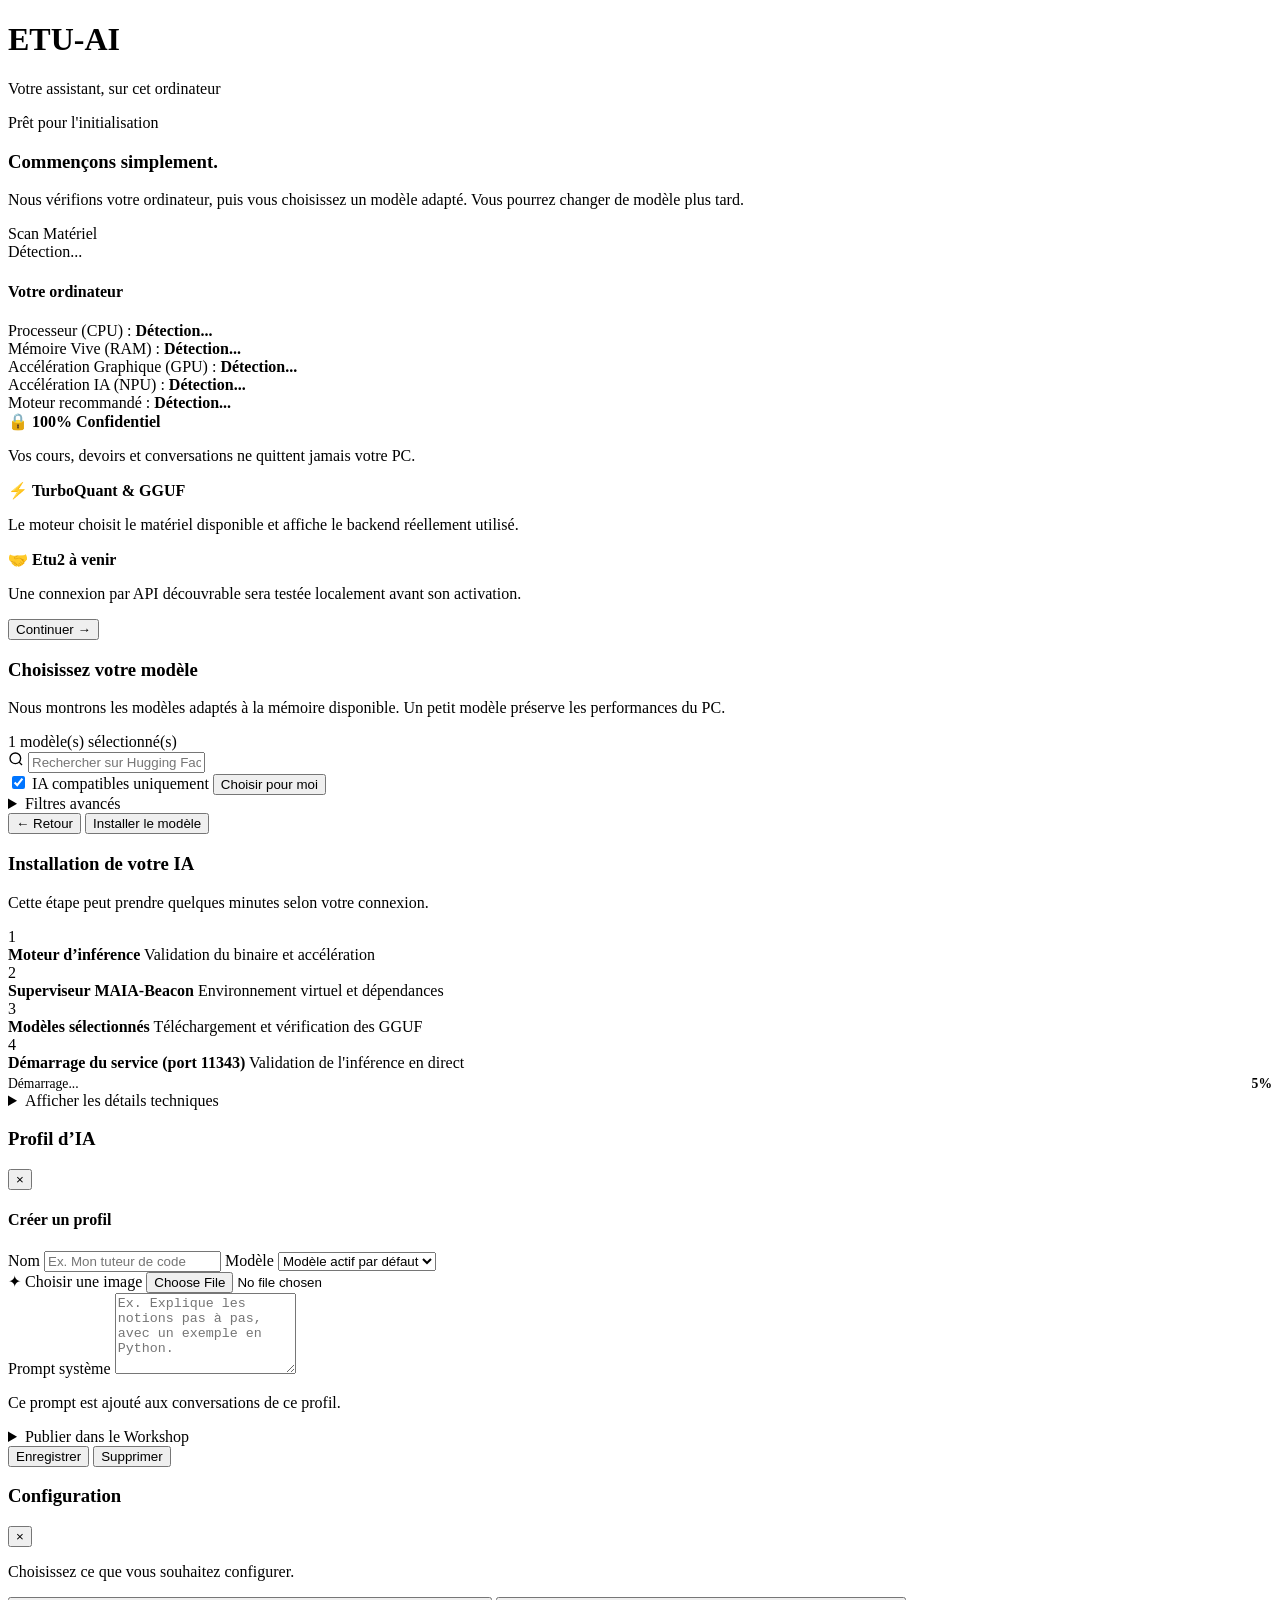
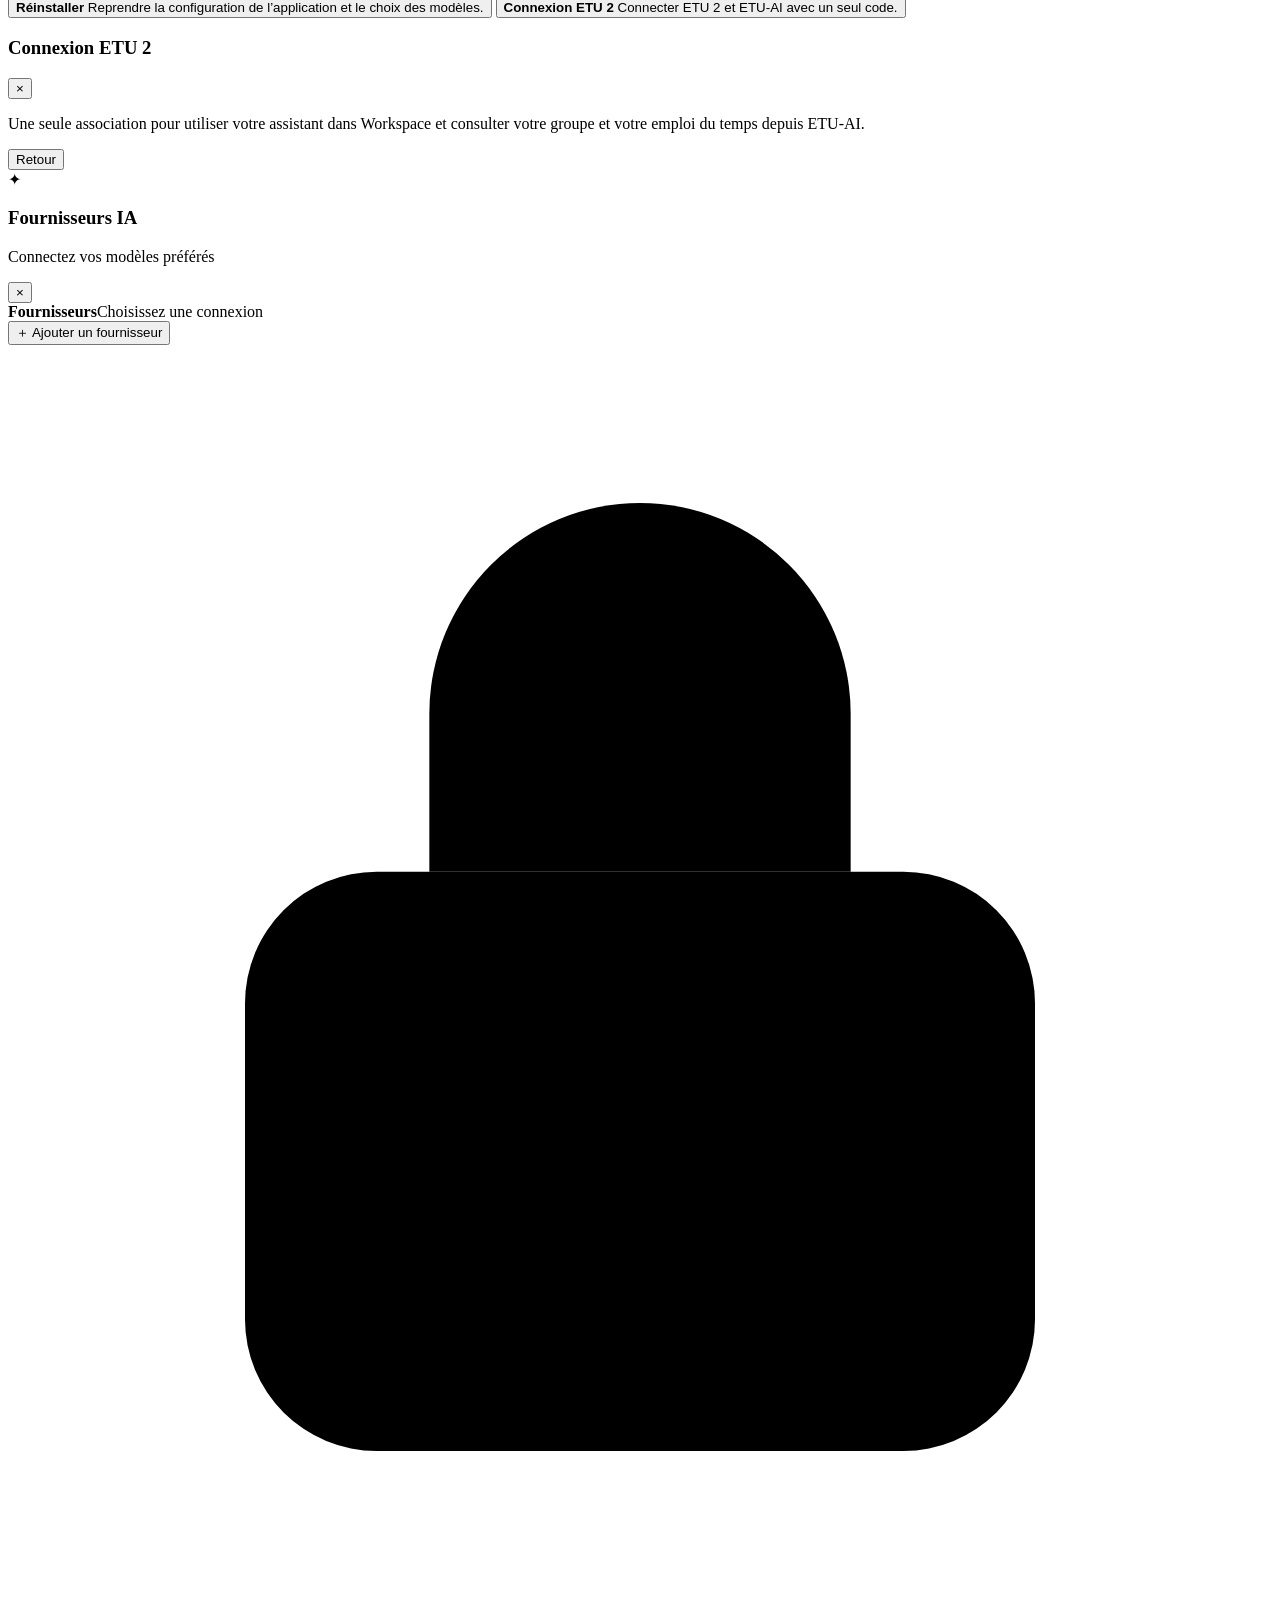
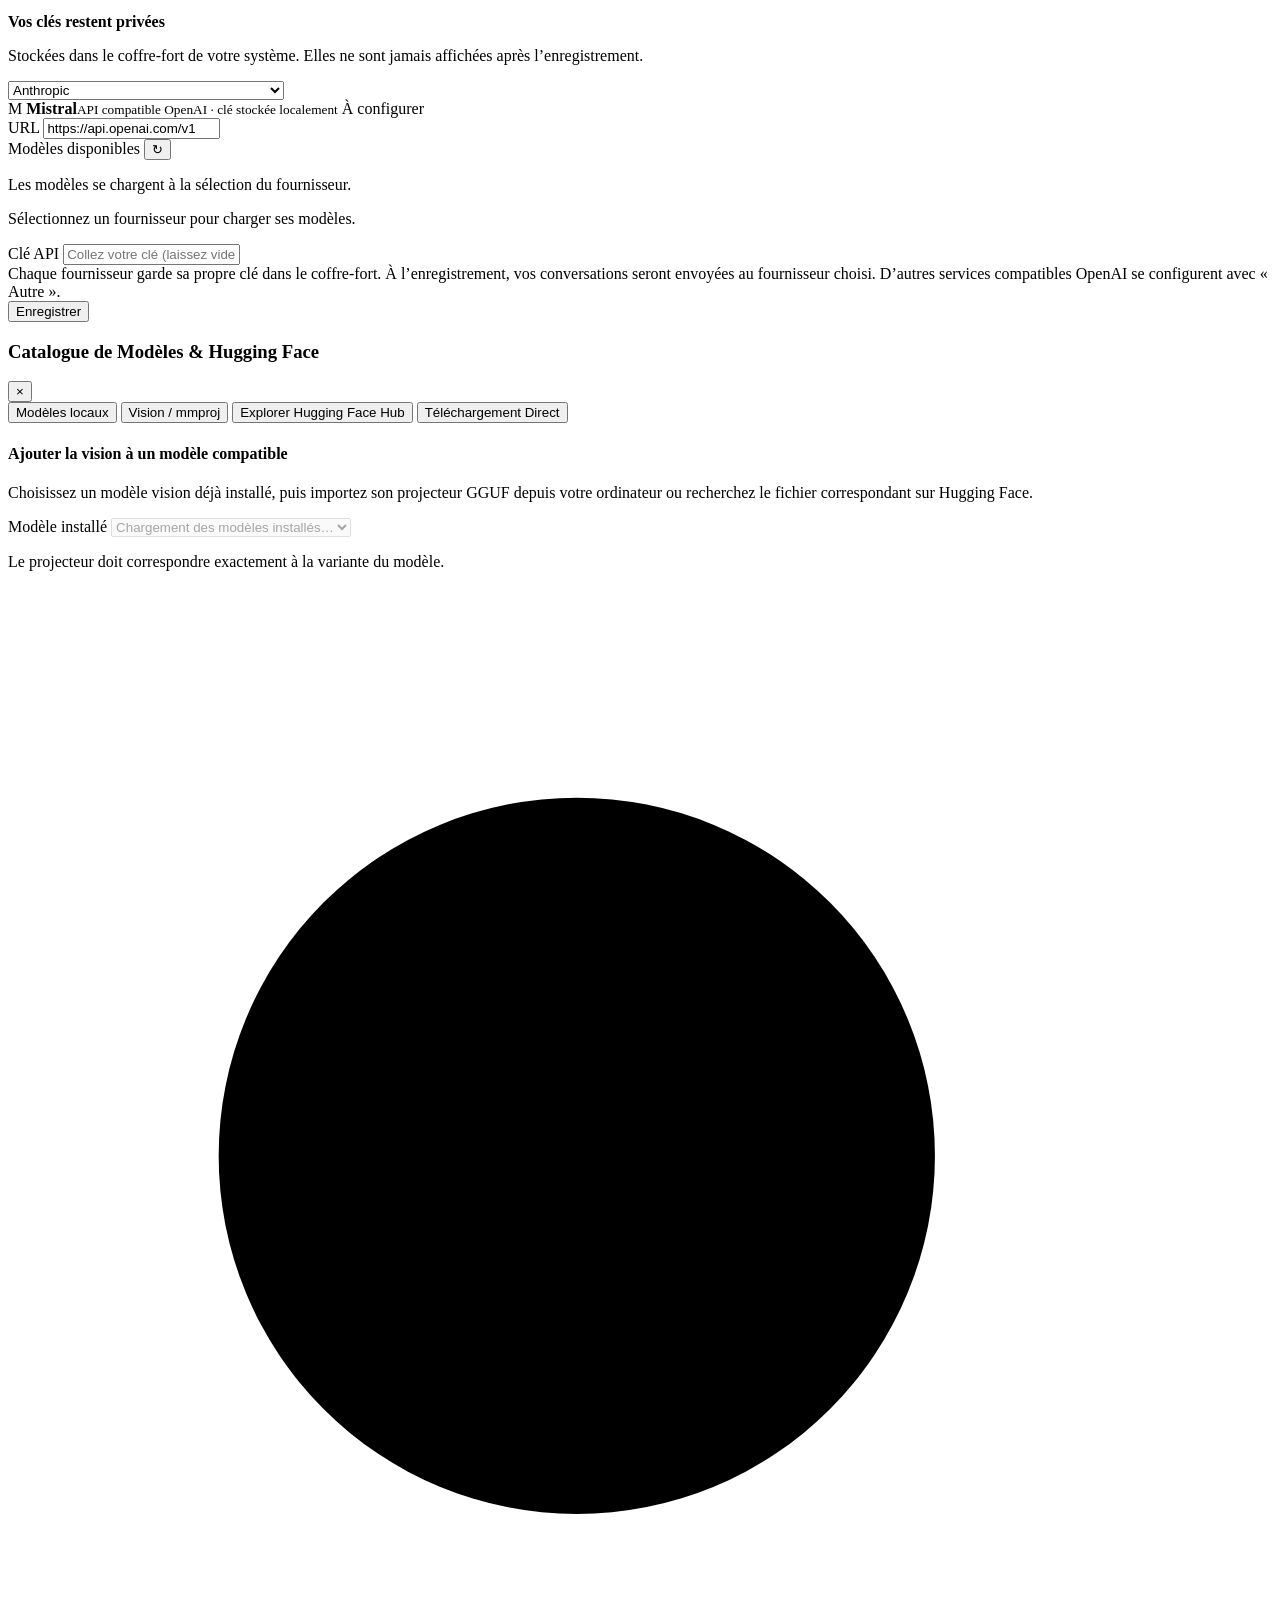
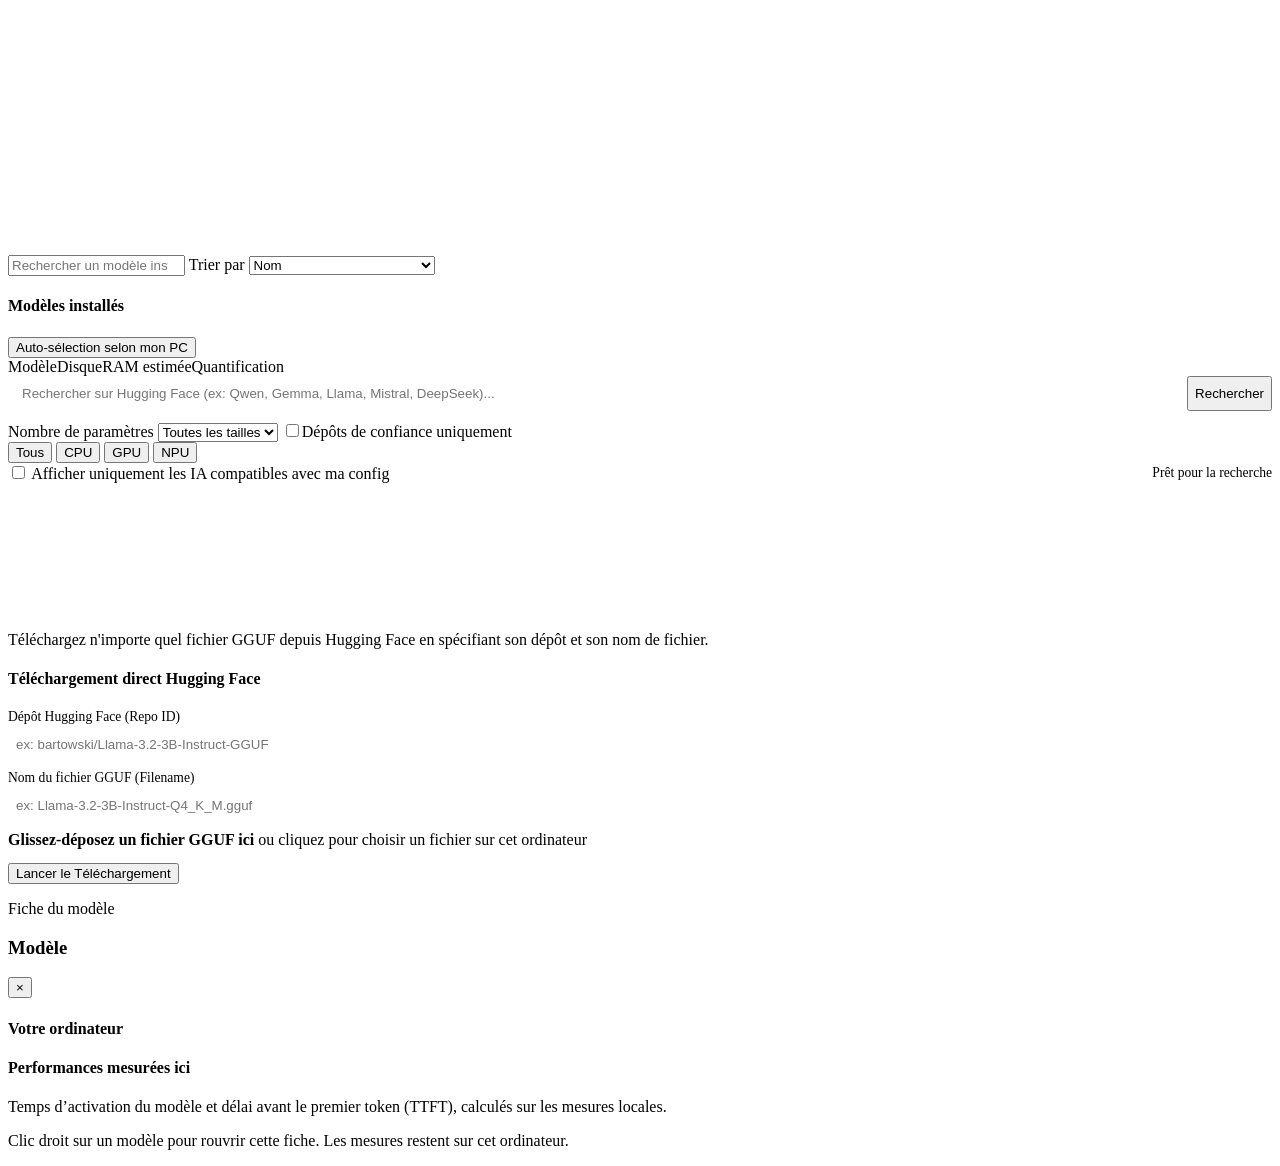
==== ui/index.html @ 9f0ccb8b "Expand inference, Workshop, and app UX Add Intel OpenVINO NPU support and defer model loading until " ====
<!DOCTYPE html>
<html lang="fr" data-theme="light">
<head>
  <meta charset="UTF-8">
  <meta name="viewport" content="width=device-width, initial-scale=1.0">
  <title>ETU-AI | Assistant Étudiant Autonome</title>
  <link rel="stylesheet" href="/static/style.css?v=hf-search-recovery-4">
  <link rel="stylesheet" href="/static/styles/settings.css?v=model-runtime-icons-3">
  <link rel="stylesheet" href="/static/styles/components.css?v=server-icons-3">
  <link rel="stylesheet" href="/static/styles/workshop.css?v=workshop-3">
  <link rel="icon" href="/static/logo_etu_ai.svg" type="image/svg+xml">
  <style>
    /* Le même fond continue derrière les messages et la zone de saisie. */
    #chat-main {
      background-color: var(--bg-primary);
      background-image: radial-gradient(color-mix(in srgb, var(--accent-color) 10%, transparent) 1px, transparent 1px);
      background-size: 34px 34px;
    }
    #chat-messages,
    #chat-input-container {
      background: transparent;
    }
    #chat-messages {
      padding-bottom: calc(var(--chat-composer-height, 110px) + 48px);
      -webkit-mask-image: linear-gradient(to bottom, #000 0, #000 calc(100% - var(--chat-composer-height, 110px) - 60px), transparent calc(100% - var(--chat-composer-height, 110px) - 4px));
      mask-image: linear-gradient(to bottom, #000 0, #000 calc(100% - var(--chat-composer-height, 110px) - 60px), transparent calc(100% - var(--chat-composer-height, 110px) - 4px));
    }
    #chat-messages .message.assistant {
      display: grid !important;
      grid-template-columns: 32px minmax(0, 1fr);
      column-gap: 12px;
      align-items: start;
    }
    #chat-messages .message.assistant > .avatar.ai-avatar {
      display: grid !important;
      grid-column: 1;
      width: 32px;
      height: 32px;
      place-items: center;
      overflow: hidden;
      border-radius: 50%;
      background: color-mix(in srgb, var(--accent-color) 16%, var(--bg-secondary));
      color: var(--accent-color);
    }
    .message.assistant > .avatar.ai-avatar img { width: 100%; height: 100%; object-fit: cover; }
    .message.assistant > .message-bubble { grid-column: 2; min-width: 0; }
    #chat-input-container {
      position: absolute;
      inset-inline: 0;
      bottom: 0;
      z-index: 30;
    }
    #btn-attach { order: 0; }
    #chat-input { order: 1; }
    #chat-form .model-selector-toolbar { order: 2; flex: none; align-self: center; }
    #btn-send, #btn-stop { order: 3; }
    #chat-form .model-selector-btn {
      display: grid;
      place-items: center;
      width: 36px;
      height: 36px;
      padding: 0;
      border: 0;
      border-radius: 50%;
      background: transparent;
      color: var(--text-muted);
    }
    #chat-form .model-selector-btn:hover,
    #chat-form .model-selector-btn.open { background: color-mix(in srgb, var(--text-muted) 13%, transparent); color: var(--text-main); }
    #chat-form #model-badge-icon { display: grid; place-items: center; line-height: 0; }
    #chat-form .model-selector-info,
    #chat-form .model-status-indicator { display: none; }
    #chat-form .model-selector-toolbar .model-dropdown-menu { right: 0; left: auto; }
    #model-dropdown-menu { gap: 0; }
    #model-dropdown-menu .model-dropdown-search {
      min-height: 40px;
      margin: 0 0 4px;
      padding: 0 9px;
      border: 0;
      border-radius: 8px;
      background: transparent;
      box-shadow: none;
    }
    #model-dropdown-menu .model-dropdown-search:focus-within {
      border: 0;
      background: color-mix(in srgb, var(--bg-tertiary) 68%, transparent);
      box-shadow: none;
    }
  </style>
</head>
<body>

  <!-- ======================================================================= -->
  <!-- WIZARD D'INSTALLATION ET DE CONFIGURATION INITIALE                     -->
  <!-- ======================================================================= -->
  <!-- ======================================================================= -->
  <!-- WIZARD D'INSTALLATION ET DE CONFIGURATION INITIALE                     -->
  <!-- ======================================================================= -->
  <div id="wizard-container" class="wizard-screen active">
    <div class="wizard-card">
      <div class="wizard-header">
        <div class="brand">
          <div class="thinking-orb-mini" id="wizard-header-orb" title="ETU-AI">
            <div class="orb-glow"></div>
            <div class="orb-ring ring-1"></div>
            <div class="orb-ring ring-2"></div>
            <div class="orb-core"></div>
          </div>
          <div class="brand-text">
            <h1>ETU-AI</h1>
            <p class="wizard-subtitle">Votre assistant, sur cet ordinateur</p>
          </div>
        </div>
        <div class="wizard-orb-mood-indicator" id="wizard-orb-mood">
          <span class="mood-dot"></span>
          <span class="mood-text" id="wizard-mood-text">Prêt pour l'initialisation</span>
        </div>
      </div>

      <!-- Étape 1 : Présentation & Matériel -->
      <div id="wizard-step-1" class="wizard-step active">
        <div class="wizard-content">
          <div class="step-hero">
            <div class="step-hero-text">
              <h3>Commençons simplement.</h3>
              <p class="etu-text">
                Nous vérifions votre ordinateur, puis vous choisissez un modèle adapté. Vous pourrez changer de modèle plus tard.
              </p>
            </div>
            <!-- Orbe Scanner Diagnostic -->
            <div class="diag-orb-preview" id="diag-orb-preview">
              <div class="scanner-rings"></div>
              <div class="diag-core-orb"></div>
              <div class="diag-radar-sweep"></div>
              <span class="diag-status-label" id="diag-scanner-label">Scan Matériel</span>
            </div>
          </div>

          <div class="etu-card hw-card hw-card-interactive">
            <div class="etu-card-header">
              <span class="etu-badge etu-badge-info" id="hw-backend-badge">Détection...</span>
              <h4>Votre ordinateur</h4>
            </div>
            <div class="etu-card-body">
              <div class="hw-grid">
                <div class="hw-item" data-tech="cpu">
                  <span class="hw-label">Processeur (CPU) :</span>
                  <strong id="hw-cpu">Détection...</strong>
                </div>
                <div class="hw-item" data-tech="ram">
                  <span class="hw-label">Mémoire Vive (RAM) :</span>
                  <strong id="hw-ram">Détection...</strong>
                </div>
                <div class="hw-item" data-tech="gpu">
                  <span class="hw-label">Accélération Graphique (GPU) :</span>
                  <strong id="hw-gpu">Détection...</strong>
                </div>
                <div class="hw-item" id="hw-npu-box" data-tech="npu">
                  <span class="hw-label">Accélération IA (NPU) :</span>
                  <strong id="hw-npu">Détection...</strong>
                </div>
                <div class="hw-item" data-tech="backend">
                  <span class="hw-label">Moteur recommandé :</span>
                  <strong id="hw-rec-backend">Détection...</strong>
                </div>
              </div>
            </div>
          </div>

          <div class="wizard-features">
            <div class="feat-box" data-mood="emerald">
              <span class="feat-icon">🔒</span>
              <strong>100% Confidentiel</strong>
              <p>Vos cours, devoirs et conversations ne quittent jamais votre PC.</p>
            </div>
            <div class="feat-box" data-mood="cyan">
              <span class="feat-icon">⚡</span>
              <strong>TurboQuant & GGUF</strong>
              <p>Le moteur choisit le matériel disponible et affiche le backend réellement utilisé.</p>
            </div>
            <div class="feat-box" data-mood="purple">
              <span class="feat-icon">🤝</span>
              <strong>Etu2 à venir</strong>
              <p>Une connexion par API découvrable sera testée localement avant son activation.</p>
            </div>
          </div>
        </div>

        <div class="wizard-actions">
          <div></div>
          <button id="btn-wizard-to-step2" class="etu-btn etu-btn-primary btn-large btn-glow-interactive">
            Continuer &rarr;
          </button>
        </div>
      </div>

      <!-- Étape 2 : Sélection des modèles -->
      <div id="wizard-step-2" class="wizard-step">
        <div class="wizard-content">
          <div class="step-heading-row">
            <div>
              <h3>Choisissez votre modèle</h3>
              <p class="etu-text">Nous montrons les modèles adaptés à la mémoire disponible. Un petit modèle préserve les performances du PC.</p>
            </div>
            <div class="model-selection-counter" id="model-selection-counter">
              <span class="count-badge" id="selected-models-count">1</span> modèle(s) sélectionné(s)
            </div>
          </div>

          <!-- Barre d'outils Hugging Face & Auto-Sélection -->
          <div class="wizard-hf-toolbar">
            <div class="wizard-hf-search-box">
              <svg width="16" height="16" viewBox="0 0 24 24" fill="none" stroke="currentColor" stroke-width="2"><circle cx="11" cy="11" r="8"></circle><line x1="21" y1="21" x2="16.65" y2="16.65"></line></svg>
              <input type="text" id="wizard-hf-search-input" placeholder="Rechercher sur Hugging Face (ex: Qwen, Gemma, Llama, Mistral, Code, DeepSeek)...">
            </div>
            <div class="wizard-hf-actions">
              <label class="hf-compat-toggle" title="Masquer les modèles qui dépassent la mémoire du PC">
                <input type="checkbox" id="wizard-filter-compatible" checked>
                <span>IA compatibles uniquement</span>
              </label>
              <button type="button" id="btn-wizard-autoselect" class="etu-btn etu-btn-secondary" title="Sélectionne un modèle adapté à votre PC">
                Choisir pour moi
              </button>
            </div>
          </div>

          <!-- Filtres de Catégories d'IA -->
          <details class="wizard-advanced"><summary>Filtres avancés</summary>
          <div class="wizard-category-tabs" id="wizard-category-tabs">
            <button type="button" class="category-pill active" data-cat="all">Toutes les IA (<span id="cat-count-all">0</span>)</button>
            <button type="button" class="category-pill" data-cat="npu">⚡ Modèles légers (<span id="cat-count-npu">0</span>)</button>
            <button type="button" class="category-pill" data-cat="code">💻 Code & Dev (<span id="cat-count-code">0</span>)</button>
            <button type="button" class="category-pill" data-cat="reasoning">🧠 Raisonnement (<span id="cat-count-reasoning">0</span>)</button>
            <button type="button" class="category-pill" data-cat="7b">🚀 7B-8B (<span id="cat-count-7b">0</span>)</button>
            <button type="button" class="category-pill" data-cat="installed">✓ Déjà Installés (<span id="cat-count-installed">0</span>)</button>
          </div>
          </details>

          <div id="wizard-npu-banner" class="npu-banner" style="display: none;">
            <span class="npu-banner-icon">⚡</span>
            <div class="npu-banner-body">
              <strong id="npu-banner-title">Puce NPU Détectée</strong>
              <p id="npu-banner-text">Un NPU a été détecté. Son utilisation dépendra du backend réellement disponible dans Beacon.</p>
              <label id="wizard-npu-choice" class="wizard-npu-choice" hidden>
                <input id="wizard-use-npu" type="checkbox">
                <span>Essayer le moteur OpenVINO sur le NPU Intel (expérimental, modèles texte GGUF)</span>
              </label>
            </div>
          </div>

          <div id="wizard-model-selection-list" class="model-selection-grid">
            <!-- Rempli dynamiquement par app.js -->
          </div>
        </div>

        <div class="wizard-actions">
          <button id="btn-wizard-back-step1" class="etu-btn etu-btn-secondary">
            &larr; Retour
          </button>
          <button id="btn-wizard-start-install" class="etu-btn etu-btn-primary btn-large btn-glow-interactive">
            Installer le modèle
          </button>
        </div>
      </div>

      <!-- Étape 3 : Progression de l'installation avec Master Thinking Orb -->
      <div id="wizard-step-3" class="wizard-step">
        <div class="wizard-content">
          <!-- MASTER THINKING ORB VISUALIZER -->
          <div class="master-orb-container">
            <div class="thinking-orb-master" id="wizard-master-orb">
              <div class="orb-halo-outer"></div>
              <div class="orb-plasma"></div>
              <div class="orb-core"></div>
              <div class="orb-orbit ring-alpha"></div>
              <div class="orb-orbit ring-beta"></div>
              <div class="orb-orbit ring-gamma"></div>
              <div class="orb-ripples" id="orb-ripples-container">
                <span class="ripple r-1"></span>
                <span class="ripple r-2"></span>
                <span class="ripple r-3"></span>
              </div>
              <div class="orb-sparkles" id="orb-sparkles"></div>
            </div>
            <div class="master-orb-caption">
              <h3 id="install-title">Installation de votre IA</h3>
              <p class="etu-text" id="install-subtitle">
                Cette étape peut prendre quelques minutes selon votre connexion.
              </p>
            </div>
          </div>

          <!-- Stepper visuel réactif -->
          <div class="stepper-container" id="wizard-stepper">
            <div class="step-item" id="step-item-0">
              <div class="step-circle"><span class="step-icon">1</span></div>
              <div class="step-text">
                <strong>Moteur d’inférence</strong>
                <span>Validation du binaire et accélération</span>
              </div>
            </div>
            <div class="step-item" id="step-item-1">
              <div class="step-circle"><span class="step-icon">2</span></div>
              <div class="step-text">
                <strong>Superviseur MAIA-Beacon</strong>
                <span>Environnement virtuel et dépendances</span>
              </div>
            </div>
            <div class="step-item" id="step-item-2">
              <div class="step-circle"><span class="step-icon">3</span></div>
              <div class="step-text">
                <strong>Modèles sélectionnés</strong>
                <span>Téléchargement et vérification des GGUF</span>
              </div>
            </div>
            <div class="step-item" id="step-item-3">
              <div class="step-circle"><span class="step-icon">4</span></div>
              <div class="step-text">
                <strong>Démarrage du service (port 11343)</strong>
                <span>Validation de l'inférence en direct</span>
              </div>
            </div>
          </div>

          <!-- Jauge de progression générale néon -->
          <div class="progress-bar-container neon-progress">
            <div id="wizard-progress-bar" class="progress-bar-fill" style="width: 5%;">
              <div class="progress-bar-glow"></div>
            </div>
          </div>
          <div style="display: flex; justify-content: space-between; font-size: 0.85rem; color: var(--text-muted); margin-top: 4px;">
            <span id="wizard-progress-status">Démarrage...</span>
            <strong id="wizard-progress-percent" style="color: var(--accent-hover);">5%</strong>
          </div>

          <details class="terminal-log-container">
            <summary class="terminal-header">Afficher les détails techniques</summary>
            <div class="terminal-body" id="wizard-logs-box">
              <div class="terminal-line">[i] Initialisation du Setup Wizard ETU-AI...</div>
            </div>
          </details>
        </div>

        <div class="wizard-actions">
          <div></div>
          <button id="btn-wizard-finish" class="etu-btn etu-btn-primary btn-large btn-glow-interactive pulse-finish" style="display: none;">
            Accéder à l'interface de discussion &rarr;
          </button>
        </div>
      </div>
    </div>
  </div>


  <!-- ======================================================================= -->
  <!-- APPLICATION PRINCIPALE : CHAT ET INTERACTION                           -->
  <!-- ======================================================================= -->
  <div id="app-container" style="display: none;">
    <div id="sidebar-backdrop" class="sidebar-backdrop" aria-hidden="true"></div>
    <!-- Sidebar -->
    <aside id="sidebar" aria-label="Navigation et historique">
      <div class="brand">
        <button id="btn-collapse-sidebar" class="brand-toggle" type="button" aria-label="Rétracter la barre latérale" aria-controls="sidebar" aria-expanded="true" title="Rétracter la barre latérale">
          <img class="brand-logo" src="/static/logo_etu_ai.svg" alt="" width="34" height="34">
          <h1>ETU-AI</h1>
        </button>
        <button id="btn-close-sidebar" class="sidebar-close" type="button" aria-label="Fermer le menu" title="Fermer le menu">&times;</button>
      </div>

      <button id="btn-new-chat" class="btn-new-chat" aria-label="Nouvelle discussion" title="Nouvelle discussion">
        <svg width="16" height="16" viewBox="0 0 24 24" fill="none" stroke="currentColor" stroke-width="2"><line x1="12" y1="5" x2="12" y2="19"></line><line x1="5" y1="12" x2="19" y2="12"></line></svg>
        <span>Nouvelle discussion</span>
      </button>

      <div class="profile-switcher">
        <span class="profile-eyebrow">Votre assistant</span>
        <div class="profile-picker" id="profile-picker">
          <button id="profile-select" class="profile-picker-trigger" type="button" aria-label="Choisir un profil d'assistant" aria-haspopup="listbox" aria-expanded="false" aria-controls="profile-options">
            <span id="profile-select-avatar" class="profile-picker-avatar" aria-hidden="true">✦</span>
            <span id="profile-select-name" class="profile-picker-name">ETU-AI</span>
            <svg class="profile-picker-chevron" viewBox="0 0 24 24" fill="none" stroke="currentColor" stroke-width="1.8" stroke-linecap="round" stroke-linejoin="round" aria-hidden="true" focusable="false"><path d="m6 9 6 6 6-6"></path></svg>
          </button>
          <div id="profile-options" class="profile-picker-menu" role="listbox" aria-label="Profils disponibles" hidden></div>
        </div>
      </div>

      <div class="history-heading"><span>Discussions</span><span id="history-count" aria-live="polite"></span></div>
      <label class="history-search">
        <svg width="16" height="16" viewBox="0 0 24 24" fill="none" stroke="currentColor" stroke-width="1.8" aria-hidden="true"><circle cx="11" cy="11" r="7"></circle><path d="m20 20-4-4"></path></svg>
        <input id="history-search" type="search" placeholder="Rechercher" aria-label="Rechercher une discussion" autocomplete="off">
      </label>
      <div class="conv-list" id="conv-list" aria-label="Historique des discussions">
        <!-- Rempli dynamiquement -->
      </div>

      <div class="sidebar-footer">
        <button id="btn-open-downloads" class="nav-btn" aria-label="Téléchargements" title="Téléchargements">
          <span class="nav-icon" data-svg-icon="download" aria-hidden="true"></span><span>Téléchargements</span><span id="download-nav-count" class="notification-count" aria-hidden="true" hidden></span>
        </button>
        <button id="btn-open-notifications" class="nav-btn" aria-label="Notifications" title="Notifications" aria-expanded="false">
          <span class="nav-icon" data-svg-icon="bell"></span><span>Notifications</span><span id="notification-count" class="notification-count" hidden>0</span>
        </button>
        <button id="btn-open-settings" class="nav-btn" aria-label="Paramètres" title="Paramètres">
          <svg width="16" height="16" viewBox="0 0 24 24" fill="none" stroke="currentColor" stroke-width="2"><circle cx="12" cy="12" r="3"></circle><path d="M19.4 15a1.65 1.65 0 0 0 .33 1.82l.06.06a2 2 0 0 1 0 2.83 2 2 0 0 1-2.83 0l-.06-.06a1.65 1.65 0 0 0-1.82-.33 1.65 1.65 0 0 0-1 1.51V21a2 2 0 0 1-2 2 2 2 0 0 1-2-2v-.09A1.65 1.65 0 0 0 9 19.4a1.65 1.65 0 0 0-1.82.33l-.06.06a2 2 0 0 1-2.83 0 2 2 0 0 1 0-2.83l.06-.06a1.65 1.65 0 0 0 .33-1.82 1.65 1.65 0 0 0-1.51-1H3a2 2 0 0 1-2-2 2 2 0 0 1 2-2h.09A1.65 1.65 0 0 0 4.6 9a1.65 1.65 0 0 0-.33-1.82l-.06-.06a2 2 0 0 1 0-2.83 2 2 0 0 1 2.83 0l.06.06a1.65 1.65 0 0 0 1.82.33H9a1.65 1.65 0 0 0 1-1.51V3a2 2 0 0 1 2-2 2 2 0 0 1 2 2v.09a1.65 1.65 0 0 0 1 1.51 1.65 1.65 0 0 0 1.82-.33l.06-.06a2 2 0 0 1 2.83 0 2 2 0 0 1 0 2.83l-.06.06a1.65 1.65 0 0 0-.33 1.82V9a1.65 1.65 0 0 0 1.51 1H21a2 2 0 0 1 2 2 2 2 0 0 1-2 2h-.09a1.65 1.65 0 0 0-1.51 1z"></path></svg>
          <span>Paramètres</span>
        </button>
      </div>
    </aside>

    <!-- Main Chat Area -->
    <main id="chat-main">
      <div class="chat-quick-actions">
        <button id="btn-open-sidebar" class="sidebar-toggle" type="button" aria-label="Ouvrir le menu et l’historique" aria-controls="sidebar" aria-expanded="false" title="Ouvrir le menu">
          <svg width="20" height="20" viewBox="0 0 24 24" fill="none" stroke="currentColor" stroke-width="1.8" aria-hidden="true"><path d="M4 7h16M4 12h16M4 17h16"></path></svg>
        </button>
        <button id="btn-chat-view" class="chat-view-toggle" type="button" hidden>Voir la discussion</button>
        <button id="btn-theme" class="theme-toggle" type="button" aria-label="Changer le thème" title="Changer le thème">☀</button>
      </div>

      <section id="settings-view" aria-label="Paramètres" hidden>
        <aside class="settings-nav" aria-label="Sections des paramètres">
          <button id="btn-settings-close" class="settings-nav-back" type="button" aria-label="Retour au chat" title="Retour au chat">
            <span aria-hidden="true">←</span><span>Retour au chat</span>
          </button>
          <div class="settings-nav-heading"><span>ETU-AI</span><strong>Paramètres</strong></div>
          <nav>
            <button type="button" class="settings-nav-item is-active" data-settings-section="general" aria-current="page">Général</button>
            <button type="button" class="settings-nav-item" data-settings-section="models">Modèles</button>
            <button type="button" class="settings-nav-item" data-settings-section="profiles">Profils d’IA</button>
            <button type="button" id="settings-nav-providers" class="settings-nav-item" data-settings-section="providers">Fournisseurs IA et clés API</button>
            <button type="button" class="settings-nav-item" data-settings-section="data">Mes données</button>
            <button type="button" id="settings-nav-etu" class="settings-nav-item" data-settings-section="etu">ETU</button>
            <button type="button" class="settings-nav-item" data-settings-section="installation">Installation</button>
          </nav>
          <div class="settings-power">
            <button id="btn-settings-power" class="settings-power-button" type="button" aria-label="Options d’ETU-AI" title="Options d’ETU-AI" aria-haspopup="menu" aria-expanded="false" aria-controls="settings-power-menu"><span data-svg-icon="power"></span></button>
            <div id="settings-power-menu" class="settings-power-menu" hidden>
              <button type="button" data-power-action="sleep"><span data-svg-icon="sleep"></span> Mettre en veille</button>
              <button type="button" data-power-action="restart"><span data-svg-icon="restart"></span> Redémarrer</button>
              <button type="button" data-power-action="shutdown"><span data-svg-icon="power"></span> Éteindre</button>
            </div>
            <p id="settings-power-status" role="status" aria-live="polite"></p>
          </div>
        </aside>
        <div class="settings-content">
          <div class="settings-content-top">
            <div><span class="settings-eyebrow">ETU-AI</span><h2 id="settings-section-title">Général</h2></div>
            <button id="btn-refresh-library" class="etu-btn etu-btn-secondary settings-library-refresh" type="button" hidden><span data-svg-icon="restart"></span><span>Actualiser la bibliothèque</span></button>
          </div>
          <section class="settings-panel" data-settings-panel="general">
            <div class="settings-card settings-card-copy">
              <h3>Matériel d’inférence</h3>
              <p>Choisissez le processeur utilisé pour les modèles locaux. Le redémarrage de MAIA-Beacon applique le changement ; l’accélération dépend aussi du backend installé.</p>
              <label for="settings-hardware-preference">Préférence matérielle</label>
              <select id="settings-hardware-preference">
                <option value="auto">Préférence de l’ordinateur</option>
                <option value="gpu">GPU</option>
                <option value="npu">NPU</option>
              </select>
              <p id="settings-hardware-status" class="settings-mode-status" role="status" aria-live="polite"></p>
            </div>
            <div class="settings-card">
              <div><h3>Apparence</h3><p>Choisissez le thème de l’interface.</p></div>
              <button id="btn-settings-theme" class="etu-btn etu-btn-secondary" type="button">Changer de thème</button>
            </div>
            <div class="settings-card settings-card-copy">
              <h3>Mode d’exécution</h3>
              <p>Choisissez comment ETU-AI redémarre et partage son moteur sur cet ordinateur.</p>
              <div class="settings-mode-controls" aria-label="Redémarrer ETU-AI">
                <button class="settings-mode-button" type="button" data-restart-mode="normal" aria-label="Redémarrer en mode normal"><span data-svg-icon="restart"></span><strong>Normal</strong><small>Usage personnel</small></button>
                <button class="settings-mode-button" type="button" data-restart-mode="local" aria-label="Redémarrer en mode local"><span data-svg-icon="restart"></span><strong>Local</strong><small>Connexions depuis localhost</small></button>
                <button class="settings-mode-button" type="button" data-restart-mode="server" aria-label="Redémarrer en mode serveur"><span data-svg-icon="restart"></span><strong>Serveur</strong><small>Partage sur le réseau local</small></button>
              </div>
              <p id="settings-launch-mode-status" class="settings-mode-status" role="status" aria-live="polite"></p>
            </div>
          </section>
          <section class="settings-panel" data-settings-panel="models" hidden>
            <div class="settings-panel-intro"><h3>Modèles</h3><p>Choisissez le modèle actif, installez un modèle ou gérez les fichiers téléchargés.</p></div>
            <div id="settings-models-mount"></div>
          </section>
          <section class="settings-panel" data-settings-panel="profiles" hidden>
            <div class="settings-profiles-heading">
              <div class="settings-panel-intro"><h3>Vos assistants</h3><p>Retrouvez vos profils, leur origine et leurs réglages.</p></div>
              <button id="btn-create-profile" class="etu-btn etu-btn-primary" type="button">+ Créer un profil</button>
            </div>
            <div class="profile-manager-tabs" role="tablist" aria-label="Bibliothèque de profils">
              <button type="button" class="profile-manager-tab is-active" id="profile-tab-local" role="tab" aria-selected="true" aria-controls="profile-panel-local" data-profile-tab="local">Mes profils</button>
              <button type="button" class="profile-manager-tab" id="profile-tab-workshop" role="tab" aria-selected="false" aria-controls="profile-panel-workshop" data-profile-tab="workshop">Workshop</button>
            </div>
            <div id="profile-panel-local" class="profile-manager-panel" role="tabpanel" aria-labelledby="profile-tab-local">
              <label class="profile-manager-search"><span class="sr-only">Rechercher dans mes profils</span><input id="profile-search-local" type="search" placeholder="Rechercher un profil, une origine ou un modèle…" autocomplete="off"></label>
              <div id="settings-profile-list" class="settings-profile-list"></div>
              <nav id="settings-profile-pagination" class="profile-manager-pagination" aria-label="Pages des profils" hidden></nav>
              <p id="settings-profile-empty" class="profile-manager-empty" hidden>Aucun profil trouvé.</p>
            </div>
            <div id="profile-panel-workshop" class="profile-manager-panel" role="tabpanel" aria-labelledby="profile-tab-workshop" hidden>
              <label class="profile-manager-search"><span class="sr-only">Rechercher dans le Workshop</span><input id="profile-search-workshop" type="search" placeholder="Rechercher dans le Workshop…" autocomplete="off"></label>
              <div class="profile-manager-empty"><strong>Workshop</strong><p>Découvrez les profils de la communauté dans le Workshop ETU. Le bouton « Télécharger dans ETU-AI » installe le profil et lance le téléchargement de son modèle ici.</p><a href="https://etu-aix.alwaysdata.net/workshop" target="_blank" rel="noopener" class="etu-btn etu-btn-primary">Ouvrir le Workshop</a></div>
            </div>
          </section>
          <section class="settings-panel settings-provider-panel" data-settings-panel="providers" hidden>
            <div class="settings-panel-intro"><h3>Fournisseurs IA et clés API</h3><p>Configurez les fournisseurs et gérez leurs clés enregistrées.</p></div>
            <div id="settings-provider-mount"></div>
          </section>
          <section class="settings-panel" data-settings-panel="data" hidden>
            <div class="settings-panel-intro"><h3>Mes données</h3><p>Choisissez si les informations ETU peuvent être transmises au fournisseur IA sélectionné.</p></div>
            <section class="settings-consent-card" aria-labelledby="settings-etu-consent-title">
              <div class="settings-panel-intro"><h3 id="settings-etu-consent-title">Fournisseurs IA</h3><p>Autorisez les fournisseurs tiers à recevoir les informations ETU nécessaires aux fonctions qu’ils prennent en charge.</p></div>
              <label class="etu-connection-checkbox"><input id="etu-remote-tools-consent" type="checkbox"><span>Accepter le partage de mes informations ETU avec les fournisseurs tiers</span></label>
              <p class="settings-data-note"><sup>*</sup> Si cette option est activée, seuls votre groupe et votre emploi du temps sont transmis au fournisseur IA actif, en lecture seule, pour répondre à vos demandes.</p>
              <div class="etu-connection-details-body"><p id="etu-remote-tools-status" role="status" aria-live="polite"></p></div>
            </section>
            <section class="settings-danger-card" aria-labelledby="settings-history-title">
              <div><h3 id="settings-history-title">Historique des chats</h3><p>Supprimez toutes les discussions et leurs messages enregistrés sur cet ordinateur.</p></div>
              <button id="btn-settings-delete-chats" class="etu-btn etu-btn-danger" type="button">Supprimer tous les chats</button>
            </section>
          </section>
          <section class="settings-panel" data-settings-panel="etu" hidden>
            <div class="settings-panel-intro"><h3>ETU</h3><p>Gérez la connexion entre ETU-AI et ETU 2. Vous pouvez y mettre fin à tout moment.</p></div>
            <div id="settings-etu-mount"></div>
          </section>
          <section class="settings-panel" data-settings-panel="installation" hidden>
            <section class="settings-update-card" aria-label="Mises à jour">
              <div class="settings-update-banner" role="status" aria-live="polite">
                <span class="settings-update-symbol" aria-hidden="true">
                  <img src="/static/logo_etu_ai.svg" alt="">
                  <span class="settings-update-check" data-svg-icon="download"></span>
                </span>
                <div class="settings-update-copy"><strong>Mises à jour du moteur</strong><p>Recherchez les versions disponibles et suivez leur installation dans Téléchargements.</p></div>
                <button id="btn-settings-update" class="etu-btn etu-btn-primary" type="button">Rechercher des mises à jour</button>
              </div>
            </section>
            <section class="settings-maintenance-card" aria-labelledby="settings-maintenance-title">
              <div><h3 id="settings-maintenance-title">Maintenance</h3><p>Réparez l’installation en relançant l’assistant de configuration.</p></div>
              <div class="settings-maintenance-actions">
                <button id="btn-settings-repair" class="etu-btn etu-btn-primary" type="button">Réparer</button>
                <button id="btn-settings-uninstall" class="etu-btn etu-btn-secondary" type="button">Désinstaller</button>
                <button id="btn-settings-dependencies" class="etu-btn etu-btn-secondary" type="button">Désinstaller les dépendances</button>
              </div>
              <p class="settings-uninstall-hint">La désinstallation complète nécessite le programme d’installation de bureau, qui n’est pas encore fourni avec cette version.</p>
            </section>
            <section class="settings-maintenance-card" aria-labelledby="settings-server-title">
              <div><h3 id="settings-server-title">Moteur d’inférence</h3><p>Choisissez une version adaptée à cet ordinateur. Vos modèles et conversations sont conservés.</p></div>
              <div class="settings-server-actions">
                <span id="settings-server-label" class="settings-server-label">Version du moteur</span>
                <div id="settings-server-menu" class="etu-list-menu">
                  <button id="settings-server-variant" class="etu-list-menu-trigger" data-menu-trigger type="button" aria-labelledby="settings-server-label settings-server-chosen" aria-haspopup="listbox" aria-expanded="false" aria-controls="settings-server-options" disabled>
                    <span class="etu-list-menu-icon" data-menu-icon aria-hidden="true"></span>
                    <span id="settings-server-chosen" class="etu-list-menu-chosen" data-menu-chosen>Choisir une version</span>
                    <span class="etu-list-menu-badges" data-menu-badges aria-hidden="true"></span>
                    <span class="etu-list-menu-chevron" aria-hidden="true">⌄</span>
                  </button>
                  <div id="settings-server-options" class="etu-list-menu-options" data-menu-list role="listbox" aria-labelledby="settings-server-label" hidden></div>
                </div>
                <button id="btn-settings-reinstall-server" class="etu-btn etu-btn-secondary settings-server-download-btn" type="button"><span data-svg-icon="download" aria-hidden="true"></span><span>Réinstaller cette version</span></button>
              </div>
              <p id="settings-server-status" class="settings-uninstall-hint" role="status" aria-live="polite"></p>
            </section>
          </section>
        </div>
      </section>

      <section id="downloads-view" aria-label="Gestionnaire des téléchargements" hidden>
        <div class="downloads-content">
          <header class="downloads-page-header">
            <span class="downloads-title-icon" data-svg-icon="download" aria-hidden="true"></span>
            <button id="btn-downloads-back" class="downloads-back-button" type="button"><span aria-hidden="true">←</span><span>Retour au chat</span></button>
            <div class="downloads-title-block"><div><span class="settings-eyebrow">ETU-AI</span><h2>Téléchargements</h2></div></div>
          </header>
          <section id="download-dashboard" class="download-dashboard is-idle" data-idle="true" aria-label="Débit des téléchargements">
            <div class="download-chart-panel">
              <div class="download-chart-heading"><span id="download-active-count" class="download-live-status"></span></div>
              <div class="download-banner-brand" aria-hidden="true"><img id="download-banner-logo" src="/static/logo_etu_ai.svg" alt=""></div>
              <div id="download-speed-chart" role="img" aria-label="Graphique du débit réseau et de l’écriture disque pendant les téléchargements"></div>
              <div class="download-chart-legend"><span><i class="download-legend-network"></i> Réseau</span><span><i class="download-legend-disk"></i> Disque</span></div>
            </div>
            <div class="download-metrics" aria-label="Statistiques de téléchargement" hidden>
              <div><strong id="download-current-speed">0 Mo/s</strong><span>Actuel</span></div>
              <div><strong id="download-peak-speed">0 Mo/s</strong><span>Pic</span></div>
              <div><strong id="download-total-size">0 o</strong><span>Total reçu</span></div>
              <div><strong id="download-disk-speed">0 Mo/s</strong><span>Écriture disque</span></div>
            </div>
          </section>
          <section class="download-queue-section" aria-label="File des téléchargements">
            <div class="download-queue-heading"><p id="download-summary" class="download-summary" role="status"></p><button id="btn-downloads-check-updates" type="button" class="etu-btn etu-btn-secondary">Rechercher des mises à jour</button></div>
            <div id="download-manager-list" class="download-manager-list"></div>
          </section>
        </div>
      </section>

      <div id="model-loading-overlay" class="model-loading-overlay" role="status" aria-live="polite" aria-hidden="true" hidden>
        <div class="model-loading-card">
          <div class="model-loading-orb" aria-hidden="true"><img src="/static/logo_etu_ai.svg" alt=""></div>
          <strong>Réveil de l’IA locale</strong>
          <span id="model-loading-name">Chargement du modèle dans llama.cpp…</span>
          <div class="model-loading-progress" aria-hidden="true"><span></span></div>
          <small>La première réponse peut prendre quelques secondes.</small>
        </div>
      </div>

      <div id="power-transition-overlay" class="power-transition-overlay" role="status" aria-live="assertive" aria-hidden="true" hidden>
        <div class="power-transition-orb" aria-hidden="true"><span class="power-transition-orb-glow"></span><img src="/static/logo_etu_ai.svg" alt=""></div>
        <span class="power-transition-fallback" data-svg-icon="restart" aria-hidden="true"></span>
        <p id="power-transition-label">Redémarrage d’ETU-AI…</p>
      </div>

      <div id="chat-messages" aria-live="off">
        <!-- Message de bienvenue -->
        <div class="chat-welcome">
          <div class="welcome-orb" aria-hidden="true"><img src="/static/logo_etu_ai.svg" alt=""></div>
          <h2>Comment puis-je vous aider ?</h2>
          <p>Un assistant local pour apprendre, coder et explorer vos idées.</p>
          <div class="welcome-suggestions">
            <button type="button" data-prompt="Explique-moi la récursivité avec un exemple simple.">Comprendre un concept</button>
            <button type="button" data-prompt="Prépare un quiz interactif sur SQL.">Créer un quiz</button>
            <button type="button" data-prompt="Aide-moi à relire mon devoir.">Relire un devoir</button>
          </div>
        </div>
      </div>

      <div id="chat-input-container">
        <div id="chat-attachments" class="attachment-list" aria-live="polite"></div>
        <p id="attachment-error" class="attachment-error" role="alert"></p>
        <form id="chat-form" class="input-box">
          <input type="file" id="chat-file-input" multiple hidden accept=".pdf,.docx,.xlsx,.txt,.md,.csv,.tsv,.json,.xml,.yaml,.yml,.log,.py,.js,.ts,.tsx,.jsx,.html,.css,.sql,.java,.c,.h,.cpp,.cs,.sh,.ps1,.toml,.ini,.rst,.tex,.png,.jpg,.jpeg,.webp,.gif">
          <button type="button" id="btn-attach" class="attach-btn" title="Joindre des fichiers (6 maximum, 10 Mo par fichier)" aria-label="Joindre des fichiers">＋</button>
          <div class="model-selector-wrapper model-selector-toolbar" id="model-selector-wrapper">
            <button id="btn-model-selector" class="model-selector-btn" title="Changer de modèle d’IA" type="button" aria-label="Changer de modèle d’IA" aria-haspopup="listbox" aria-expanded="false" aria-controls="model-dropdown-menu">
              <span class="model-badge-icon" id="model-badge-icon" aria-hidden="true"><svg viewBox="0 0 24 24" width="20" height="20" fill="none" stroke="currentColor" stroke-width="1.8" stroke-linecap="round" stroke-linejoin="round"><path d="M12 19V5"/><path d="M12 9.5c-1.1-2.4-3.8-3.3-5.7-1.8-2 .2-3.2 2.4-2.3 4.4-1.3 1.7-.4 4.2 1.7 4.7.5 2.1 3.2 2.8 4.6 1.1.5.9 1.2 1.2 1.7 1.2"/><path d="M12 9.5c1.1-2.4 3.8-3.3 5.7-1.8 2 .2 3.2 2.4 2.3 4.4 1.3 1.7.4 4.2-1.7 4.7-.5 2.1-3.2 2.8-4.6 1.1-.5.9-1.2 1.2-1.7 1.2"/><path d="M7.2 10.2c1.4-.1 2.4.7 2.7 1.8m7-1.8c-1.4-.1-2.4.7-2.7 1.8"/></svg></span>
              <span class="model-selector-info"><span id="active-model-name" class="model-selector-name">Chargement...</span></span>
              <span class="model-status-indicator" id="model-status-indicator" title="Prêt"></span>
            </button>
            <div class="model-dropdown-menu" id="model-dropdown-menu" role="listbox" aria-label="Modèles disponibles">
              <label class="model-dropdown-search">
                <svg width="16" height="16" viewBox="0 0 24 24" fill="none" stroke="currentColor" stroke-width="1.8" aria-hidden="true"><circle cx="11" cy="11" r="7"></circle><path d="m20 20-4-4"></path></svg>
                <input id="model-dropdown-search" type="search" placeholder="Rechercher un modèle…" aria-label="Rechercher un modèle" autocomplete="off">
              </label>
              <div class="model-dropdown-list" id="model-dropdown-list"></div>
              <div class="model-dropdown-footer">
                <button type="button" id="btn-dropdown-open-models" class="dropdown-manage-btn">
                  <svg width="14" height="14" viewBox="0 0 24 24" fill="none" stroke="currentColor" stroke-width="2"><path d="M21 16V8a2 2 0 0 0-1-1.73l-7-4a2 2 0 0 0-2 0l-7 4A2 2 0 0 0 3 8v8a2 2 0 0 0 1 1.73l7 4a2 2 0 0 0 2 0l7-4A2 2 0 0 0 21 16z"></path></svg>
                  Gérer & Télécharger des modèles…
                </button>
              </div>
            </div>
          </div>
          <textarea id="chat-input" placeholder="Écrivez votre message ou joignez un fichier…" rows="1"></textarea>
          <button type="submit" id="btn-send" class="send-btn" title="Envoyer">
            <svg width="18" height="18" viewBox="0 0 24 24" fill="none" stroke="currentColor" stroke-width="2"><line x1="22" y1="2" x2="11" y2="13"></line><polygon points="22 2 15 22 11 13 2 9 22 2"></polygon></svg>
          </button>
          <button type="button" id="btn-stop" class="stop-btn" title="Arrêter la génération" aria-label="Arrêter la réflexion et la génération" hidden>■</button>
        </form>
        <p class="attachment-hint">PDF, Word, Excel, texte/code et images · Images : modèle vision requis</p>
      </div>
    </main>
  </div>

  <!-- Conteneur Toast Notifications -->
  <div id="toast-container" class="toast-container"></div>
  <section id="notification-center" class="utility-panel" aria-label="Notifications" hidden><div class="utility-panel-header"><h2>Notifications</h2><div class="utility-panel-actions"><button id="btn-clear-notifications" type="button" class="utility-panel-clear">Tout effacer</button><button type="button" class="utility-panel-close" data-close-panel="notification-center" aria-label="Fermer">×</button></div></div><div id="notification-list" class="notification-list"></div></section>

  <div id="modal-profiles" class="modal-overlay" aria-hidden="true" inert>
    <div class="modal-content profile-dialog" role="dialog" aria-modal="true" aria-labelledby="profile-form-title">
      <div class="modal-header">
        <h3>Profil d’IA</h3>
        <button class="modal-close" data-target="modal-profiles" aria-label="Fermer">&times;</button>
      </div>
      <div class="modal-body">
        <form id="profile-form" class="profile-form">
          <input type="hidden" id="profile-id">
          <div class="profile-form-heading">
            <h4 id="profile-form-title">Créer un profil</h4>
          </div>
          <label>Nom <input id="profile-name" maxlength="50" required placeholder="Ex. Mon tuteur de code"></label>
          <label>Modèle <select id="profile-model"><option value="">Modèle actif par défaut</option></select></label>
          <div class="profile-image-row">
            <span id="profile-image-preview" class="profile-image-preview">✦</span>
            <label class="profile-upload-label">Choisir une image
              <input id="profile-image-file" type="file" accept="image/png,image/jpeg,image/webp">
            </label>
          </div>
          <label>Prompt système <textarea id="profile-instructions" maxlength="3000" rows="5" placeholder="Ex. Explique les notions pas à pas, avec un exemple en Python."></textarea></label>
          <p class="profile-hint">Ce prompt est ajouté aux conversations de ce profil.</p>
          <details id="profile-workshop-publication">
              <summary>Publier dans le Workshop</summary>
              <p class="profile-hint">Enregistrez le profil, puis publiez-le sur votre compte ETU appairé.</p>
              <label>Description publique <textarea id="profile-workshop-description" maxlength="4000" rows="3" placeholder="À quoi sert ce profil ?"></textarea></label>
              <div class="profile-workshop-model-field">
                <span class="profile-workshop-model-label">Modèle à proposer (facultatif)</span>
                <div class="model-selector-wrapper profile-workshop-model-selector">
                  <button id="profile-workshop-model-button" class="model-selector-btn" type="button" aria-haspopup="listbox" aria-expanded="false" aria-controls="profile-workshop-model-list">
                    <span class="model-badge-icon" aria-hidden="true">🧠</span>
                    <span class="model-selector-info"><span class="model-selector-label">Modèle Workshop</span><span id="profile-workshop-model-name" class="model-selector-name">Aucun modèle associé</span></span>
                    <svg class="model-dropdown-caret" width="14" height="14" viewBox="0 0 24 24" fill="none" stroke="currentColor" stroke-width="2" aria-hidden="true"><polyline points="6 9 12 15 18 9"></polyline></svg>
                  </button>
                  <div id="profile-workshop-model-menu" class="model-dropdown-menu" aria-label="Modèle à associer au profil">
                    <div class="model-dropdown-header"><span>Modèles du sélecteur ETU-AI</span></div>
                    <div id="profile-workshop-model-list" class="model-dropdown-list" role="listbox"></div>
                  </div>
                </div>
              </div>
              <p id="profile-workshop-api-hint" class="profile-workshop-api-hint" hidden>La clé API n’est pas partagée.</p>
              <label><input type="checkbox" id="profile-workshop-terms"> J’accepte les <a href="https://etu-aix.alwaysdata.net/workshop#publication-terms" target="_blank" rel="noopener">conditions de publication du Workshop</a> et j’ai le droit de partager ce profil et la référence du modèle.</label>
              <button type="button" id="profile-workshop-publish" class="etu-btn etu-btn-secondary">Publier dans le Workshop</button>
              <p id="profile-workshop-status" role="status" aria-live="polite"></p>
            </details>
            <div class="profile-form-actions">
            <button type="submit" class="etu-btn etu-btn-primary">Enregistrer</button>
            <button type="button" id="profile-delete" class="etu-btn etu-btn-secondary">Supprimer</button>
          </div>
          <p id="profile-form-error" class="profile-error" role="alert"></p>
        </form>
      </div>
    </div>
  </div>

  <div id="modal-configuration" class="modal-overlay" role="dialog" aria-modal="true" aria-labelledby="configuration-title" aria-hidden="true" inert>
    <div class="modal-content configuration-dialog">
      <div class="modal-header">
        <h3 id="configuration-title">Configuration</h3>
        <button class="modal-close" data-target="modal-configuration" aria-label="Fermer la configuration">&times;</button>
      </div>
      <div class="modal-body">
        <p class="etu-text">Choisissez ce que vous souhaitez configurer.</p>
        <button id="btn-reinstall-app" class="configuration-choice" type="button">
          <strong>Réinstaller</strong>
          <span>Reprendre la configuration de l’application et le choix des modèles.</span>
        </button>
        <button id="btn-open-etu-connection" class="configuration-choice" type="button">
          <strong>Connexion ETU 2</strong>
          <span>Connecter ETU 2 et ETU-AI avec un seul code.</span>
        </button>
      </div>
    </div>
  </div>

  <div id="modal-etu-connection" class="modal-overlay" role="dialog" aria-modal="true" aria-labelledby="etu-connection-title" aria-hidden="true" inert>
    <div class="modal-content configuration-dialog">
      <div class="modal-header">
        <h3 id="etu-connection-title">Connexion ETU 2</h3>
        <button class="modal-close" data-target="modal-etu-connection" aria-label="Fermer la connexion ETU 2">&times;</button>
      </div>
      <div class="modal-body">
        <p class="etu-text">Une seule association pour utiliser votre assistant dans Workspace et consulter votre groupe et votre emploi du temps depuis ETU-AI.</p>
        <details id="etu-local-connection" class="etu-connection-disclosure" hidden>
        <summary>Anciennes connexions locales</summary>
        <div class="etu-connection-details-body">
        <p class="etu-text">Les connexions créées avec l’ancienne méthode restent accessibles ici. Pour une nouvelle association, utilisez le code ci-dessus.</p>
        <p id="etu-connection-status" role="status" aria-live="polite">Chargement des connexions…</p>
        <div id="etu-connection-entries"></div>
          <button id="btn-refresh-etu-connection" class="etu-btn etu-btn-secondary" type="button">Actualiser</button>
        </div>
        </details>
        <div class="etu-connection-actions">
          <button id="btn-back-configuration" class="etu-btn etu-btn-secondary" type="button">Retour</button>
        </div>
      </div>
    </div>
  </div>

  <div id="modal-api-settings" class="modal-overlay">
    <div class="modal-content profile-dialog api-provider-dialog">
      <div class="modal-header">
        <div class="api-dialog-title"><span aria-hidden="true">✦</span><div><h3>Fournisseurs IA</h3><p>Connectez vos modèles préférés</p></div></div>
        <button class="modal-close" data-target="modal-api-settings" aria-label="Fermer">&times;</button>
      </div>
      <div class="modal-body">
        <aside class="api-provider-sidebar" aria-label="Liste des fournisseurs">
          <div class="api-provider-sidebar-heading"><strong>Fournisseurs</strong><span>Choisissez une connexion</span></div>
          <nav id="api-provider-list" class="api-provider-list" aria-label="Fournisseurs IA"></nav>
          <button id="api-provider-add" class="api-provider-add" type="button"><span aria-hidden="true">＋</span> Ajouter un fournisseur</button>
        </aside>
        <section class="api-provider-settings">
        <div class="api-key-intro"><span class="api-key-lock" aria-hidden="true"><svg viewBox="0 0 24 24"><rect x="4.5" y="10" width="15" height="11" rx="2.5"></rect><path d="M8 10V7a4 4 0 0 1 8 0v3"></path><path d="M12 14.5v2.5"></path></svg></span><div><strong>Vos clés restent privées</strong><p>Stockées dans le coffre-fort de votre système. Elles ne sont jamais affichées après l’enregistrement.</p></div></div>
        <form id="api-settings-form" class="profile-form">
          <select id="api-provider-select" aria-label="Fournisseur">
            <optgroup label="API natives"><option value="anthropic">Anthropic</option><option value="gemini">Google Gemini</option></optgroup>
            <optgroup label="API compatibles OpenAI">
              <option value="openai">OpenAI</option><option value="openrouter">OpenRouter</option>
              <option value="groq">Groq</option><option value="mistral">Mistral</option>
              <option value="together">Together AI</option><option value="deepseek">DeepSeek</option>
              <option value="xai">xAI</option><option value="cerebras">Cerebras</option>
              <option value="fireworks">Fireworks AI</option><option value="perplexity">Perplexity</option>
              <option value="nvidia">NVIDIA NIM</option><option value="sambanova">SambaNova</option>
              <option value="deepinfra">DeepInfra</option><option value="github-models">GitHub Models</option>
              <option value="openai-compatible">API compatible OpenAI (ancien réglage)</option>
              <option value="custom">Autre compatible OpenAI</option>
            </optgroup>
          </select>
          <div id="api-provider-brand" class="api-provider-brand" data-provider="mistral" aria-live="polite">
            <span id="api-provider-mark" class="api-provider-mark" aria-hidden="true">M</span>
            <span class="api-provider-brand-copy"><strong id="api-provider-brand-name">Mistral</strong><small id="api-provider-brand-detail">API compatible OpenAI · clé stockée localement</small></span>
            <span id="api-provider-brand-state" class="api-provider-brand-state">À configurer</span>
          </div>
          <div id="api-provider-url-wrap">
            <label for="api-provider-url">URL</label>
            <input id="api-provider-url" type="url" value="https://api.openai.com/v1" placeholder="https://api.exemple.com/v1" autocomplete="url" required>
          </div>
          <div class="api-models-heading">
            <label for="api-provider-model-search">Modèles disponibles</label>
            <button id="api-provider-models-refresh" class="api-models-refresh" type="button" aria-label="Actualiser la liste des modèles" title="Recharger les modèles"><span aria-hidden="true">↻</span></button>
          </div>
          <input id="api-provider-model-search" class="api-provider-model-search" type="search" placeholder="Rechercher un modèle…" aria-label="Rechercher un modèle" autocomplete="off" hidden>
          <div id="api-provider-models" class="api-provider-models" aria-describedby="api-model-hint"><p class="api-model-empty">Les modèles se chargent à la sélection du fournisseur.</p></div>
          <p id="api-model-hint" class="api-model-hint" role="status" aria-live="polite">Sélectionnez un fournisseur pour charger ses modèles.</p>
          <label for="api-provider-key">Clé API <span id="api-key-status"></span></label>
          <input id="api-provider-key" type="password" placeholder="Collez votre clé (laissez vide pour conserver celle de ce fournisseur)" autocomplete="new-password">
          <input id="api-provider-clear-key" type="checkbox" hidden>
          <button id="api-provider-clear-key-button" class="api-clear-key-button" type="button" hidden>Supprimer la clé enregistrée</button>
          <div class="etu-text">Chaque fournisseur garde sa propre clé dans le coffre-fort. À l’enregistrement, vos conversations seront envoyées au fournisseur choisi. D’autres services compatibles OpenAI se configurent avec « Autre ».</div>
          <button class="etu-btn etu-btn-primary" type="submit">Enregistrer</button>
          <div id="api-settings-message" role="status" aria-live="polite"></div>
        </form>
        </section>
      </div>
    </div>
  </div>

  <!-- Modale Gestionnaire de Modèles -->
  <div id="modal-models" class="modal-overlay">
    <div class="modal-content modal-large">
      <div class="modal-header">
        <div style="display: flex; align-items: center; gap: 10px;">
          <h3>Catalogue de Modèles & Hugging Face</h3>
        </div>
        <button class="modal-close" data-target="modal-models">&times;</button>
      </div>
      <div class="modal-body">
        <!-- Onglets du Gestionnaire de Modèles -->
        <div class="modal-tabs" role="tablist" aria-label="Gestion des modèles">
          <button type="button" id="tab-btn-catalog" class="modal-tab-btn active" data-tab="tab-catalog" role="tab" aria-controls="tab-catalog" aria-selected="true">Modèles locaux</button>
          <button type="button" id="tab-btn-vision" class="modal-tab-btn" data-tab="tab-vision" role="tab" aria-controls="tab-vision" aria-selected="false">Vision / mmproj</button>
          <button type="button" id="tab-btn-hf-explorer" class="modal-tab-btn" data-tab="tab-hf-explorer" role="tab" aria-controls="tab-hf-explorer" aria-selected="false">Explorer Hugging Face Hub</button>
          <button type="button" id="tab-btn-hf-custom" class="modal-tab-btn" data-tab="tab-hf-custom" role="tab" aria-controls="tab-hf-custom" aria-selected="false">Téléchargement Direct</button>
        </div>

        <div id="tab-vision" class="modal-tab-content" role="tabpanel" aria-labelledby="tab-btn-vision">
          <div class="vision-intro">
            <h4>Ajouter la vision à un modèle compatible</h4>
            <p>Choisissez un modèle vision déjà installé, puis importez son projecteur GGUF depuis votre ordinateur ou recherchez le fichier correspondant sur Hugging Face.</p>
          </div>
          <label class="vision-model-label" for="vision-model-select">Modèle installé</label>
          <select id="vision-model-select" class="vision-model-select" aria-describedby="vision-model-help" disabled><option value="">Chargement des modèles installés…</option></select>
          <p id="vision-model-help" class="vision-model-help">Le projecteur doit correspondre exactement à la variante du modèle.</p>
          <section id="mmproj-panel" class="etu-card mmproj-panel" hidden aria-live="polite"></section>
        </div>

        <!-- Onglet 1 : Recommandations et modèles locaux -->
        <div id="tab-catalog" class="modal-tab-content active" role="tabpanel" aria-labelledby="tab-btn-catalog">
          <div class="catalog-toolbar">
            <label class="catalog-search">
              <svg viewBox="0 0 24 24" aria-hidden="true"><circle cx="10.8" cy="10.8" r="6.8"></circle><path d="m16 16 5 5"></path></svg>
              <input id="model-catalog-search" type="search" placeholder="Rechercher un modèle installé…" autocomplete="off" aria-label="Rechercher dans les modèles locaux">
            </label>
          <label class="catalog-sort-control" for="model-catalog-sort">Trier par
            <select id="model-catalog-sort" aria-label="Trier les modèles installés">
              <option value="name">Nom</option>
              <option value="disk-asc">Taille disque · croissante</option>
              <option value="disk-desc">Taille disque · décroissante</option>
              <option value="ram-asc">RAM requise · croissante</option>
              <option value="ram-desc">RAM requise · décroissante</option>
              <option value="params-asc">Paramètres · croissant</option>
              <option value="params-desc">Paramètres · décroissant</option>
            </select>
          </label>
          </div>
          <p id="model-catalog-search-count" class="catalog-search-count" role="status" aria-live="polite"></p>
          <section id="catalog-local-section" class="catalog-section">
            <div class="catalog-section-heading"><h4>Modèles installés</h4><button type="button" id="btn-modal-autoselect" class="etu-btn etu-btn-secondary">Auto-sélection selon mon PC</button></div>
            <div class="local-model-columns" aria-hidden="true"><span>Modèle</span><span>Disque</span><span>RAM estimée</span><span>Quantification</span><span></span></div>
            <div id="catalog-local-list" class="catalog-model-list"></div>
            <p id="catalog-local-empty" class="catalog-empty" hidden>Aucun modèle local installé.</p>
          </section>
        </div>

        <!-- Onglet 2 : Explorer Hugging Face (Public sans credential) -->
        <div id="tab-hf-explorer" class="modal-tab-content" role="tabpanel" aria-labelledby="tab-btn-hf-explorer">
          <div class="hf-search-container">
            <div style="display: flex; gap: 8px; margin-bottom: 10px;">
              <input type="text" id="modal-hf-search-input" placeholder="Rechercher sur Hugging Face (ex: Qwen, Gemma, Llama, Mistral, DeepSeek)..." style="flex: 1; padding: 10px 14px; border-radius: var(--radius-sm); border: 1px solid var(--border-color); background: var(--bg-primary); color: var(--text-main);">
              <button type="button" id="btn-modal-hf-search" class="etu-btn etu-btn-primary" style="margin: 0;">Rechercher</button>
            </div>
            <div class="hf-explorer-filters">
              <label>Nombre de paramètres
                <select id="modal-hf-filter-size">
                  <option value="">Toutes les tailles</option>
                  <option value="1to2">1–2B</option>
                  <option value="2to4">2–4B</option>
                  <option value="4to7">4–7B</option>
                  <option value="7to14">7–14B</option>
                  <option value="14to35">14–35B</option>
                  <option value="35plus">35B+</option>
                </select>
              </label>
              <label class="hf-trusted-toggle" title="Dépôts officiels de Mistral AI, Qwen, Alibaba, DeepSeek et Meta Llama"><input type="checkbox" id="modal-hf-filter-trusted"><span>Dépôts de confiance uniquement</span></label>
              <div class="hf-hardware-filter" role="group" aria-label="Matériel compatible">
                <button type="button" class="active" data-hf-hardware="" aria-pressed="true">Tous</button>
                <button type="button" data-hf-hardware="cpu" aria-pressed="false"><span class="hf-filter-icon"></span>CPU</button>
                <button type="button" data-hf-hardware="gpu" aria-pressed="false"><span class="hf-filter-icon"></span>GPU</button>
                <button type="button" data-hf-hardware="npu" aria-pressed="false" title="Candidats NPU selon leur taille et votre matériel ; accélération à confirmer"><span class="hf-filter-icon"></span>NPU</button>
              </div>
            </div>
            <div style="display: flex; justify-content: space-between; align-items: center; margin-bottom: 12px;">
              <label class="hf-compat-toggle">
                <input type="checkbox" id="modal-hf-filter-compatible">
                <span>Afficher uniquement les IA compatibles avec ma config</span>
              </label>
              <span id="hf-search-count" style="font-size: 0.85rem; color: var(--text-muted);">Prêt pour la recherche</span>
            </div>
          </div>

          <div id="hf-search-results" style="display: flex; flex-direction: column; gap: 10px; min-height: 120px;">
            <!-- Injecté dynamiquement par app.js -->
          </div>
          <nav id="hf-search-pagination" class="hf-search-pagination" aria-label="Pages des modèles Hugging Face" hidden>
            <button type="button" id="hf-page-prev" class="hf-page-arrow" aria-label="Page précédente" title="Page précédente">
              <svg viewBox="0 0 24 24" aria-hidden="true"><path d="m15 18-6-6 6-6"/></svg>
            </button>
            <div id="hf-page-numbers" class="hf-page-numbers" aria-label="Numéros de page"></div>
            <button type="button" id="hf-page-next" class="hf-page-arrow" aria-label="Page suivante" title="Page suivante">
              <svg viewBox="0 0 24 24" aria-hidden="true"><path d="m9 18 6-6-6-6"/></svg>
            </button>
          </nav>
        </div>

        <!-- Onglet 3 : Téléchargement direct HF -->
        <div id="tab-hf-custom" class="modal-tab-content" role="tabpanel" aria-labelledby="tab-btn-hf-custom">
          <p class="etu-text">Téléchargez n'importe quel fichier GGUF depuis Hugging Face en spécifiant son dépôt et son nom de fichier.</p>
          <div class="etu-card">
            <h4>Téléchargement direct Hugging Face</h4>
            <form id="form-custom-download" style="display: flex; flex-direction: column; gap: 10px; margin-top: 10px;">
              <div>
                <label style="font-size: 0.85rem; color: var(--text-muted); display: block; margin-bottom: 4px;">Dépôt Hugging Face (Repo ID)</label>
                <input type="text" id="hf-repo" placeholder="ex: bartowski/Llama-3.2-3B-Instruct-GGUF" style="width: 100%; padding: 8px; border-radius: 6px; border: 1px solid var(--border-color); background: var(--bg-primary); color: var(--text-main);" required>
              </div>
              <div>
                <label style="font-size: 0.85rem; color: var(--text-muted); display: block; margin-bottom: 4px;">Nom du fichier GGUF (Filename)</label>
                <input type="text" id="hf-filename" placeholder="ex: Llama-3.2-3B-Instruct-Q4_K_M.gguf" style="width: 100%; padding: 8px; border-radius: 6px; border: 1px solid var(--border-color); background: var(--bg-primary); color: var(--text-main);" required>
              </div>
              <div id="gguf-drop-zone" class="gguf-drop-zone" role="button" tabindex="0" aria-label="Importer un fichier GGUF depuis cet ordinateur">
                <input type="file" id="gguf-local-file" accept=".gguf,application/octet-stream" hidden>
                <strong>Glissez-déposez un fichier GGUF ici</strong>
                <span>ou cliquez pour choisir un fichier sur cet ordinateur</span>
                <span id="gguf-drop-status" role="status" aria-live="polite"></span>
              </div>
              <button type="submit" class="etu-btn etu-btn-primary" style="align-self: flex-start; margin-top: 4px;">Lancer le Téléchargement</button>
            </form>
          </div>
        </div>

        <!-- Tâches actives de téléchargement (partagé entre onglets) -->
        <div id="active-tasks-container" style="margin-top: 16px;"></div>
      </div>
    </div>
  </div>

  <div id="modal-model-identity" class="modal-overlay model-identity-overlay" role="dialog" aria-modal="true" aria-labelledby="model-identity-title">
    <section class="modal-content model-identity-dialog">
      <header class="modal-header">
        <div class="model-identity-heading">
          <span class="etu-eyebrow">Fiche du modèle</span>
          <h3 id="model-identity-title">Modèle</h3>
        </div>
        <button type="button" class="modal-close" data-target="modal-model-identity" aria-label="Fermer la fiche">&times;</button>
      </header>
      <div class="modal-body model-identity-body">
        <div id="model-identity-summary" class="model-identity-summary"></div>
        <p id="model-identity-fit" class="model-identity-fit" role="status"></p>
        <section id="model-identity-hardware-section" class="model-identity-section">
          <h4>Votre ordinateur</h4>
          <div id="model-identity-hardware" class="model-identity-hardware"></div>
        </section>
        <section class="model-identity-section">
          <div class="model-identity-section-heading">
            <div><h4>Performances mesurées ici</h4><p>Temps d’activation du modèle et délai avant le premier token (TTFT), calculés sur les mesures locales.</p></div>
          </div>
          <div id="model-identity-performance" class="model-identity-performance" aria-live="polite"></div>
        </section>
        <button id="btn-model-identity-uninstall" class="model-uninstall-btn" type="button" hidden>Désinstaller ce modèle</button>
        <p class="model-identity-hint">Clic droit sur un modèle pour rouvrir cette fiche. Les mesures restent sur cet ordinateur.</p>
      </div>
    </section>
  </div>

  <script src="/static/generated-layout.js?v=chat-ui-5"></script>
  <script src="/static/generative-ui.js?v=chat-ui-6"></script>
  <script src="/static/vendor/marked-18.0.14.umd.js"></script>
  <script src="/static/vendor/highlight-11.12.0.min.js"></script>
  <script src="/static/vendor/echarts-6.1.0.min.js?v=6.1.0"></script>
  <script src="/static/svg-manager.js?v=downloads-polish-1"></script>
  <script src="/static/components.js?v=settings-library-1"></script>
  <script src="/static/app.js?v=chat-composer-1"></script>
  <script src="/static/etu-bridge.js?v=connection-ui-6"></script>
  <script src="/static/etu-remote.js?v=connection-ui-5"></script>
  <script src="/static/workshop.js?v=workshop-3"></script>
</body>
</html>
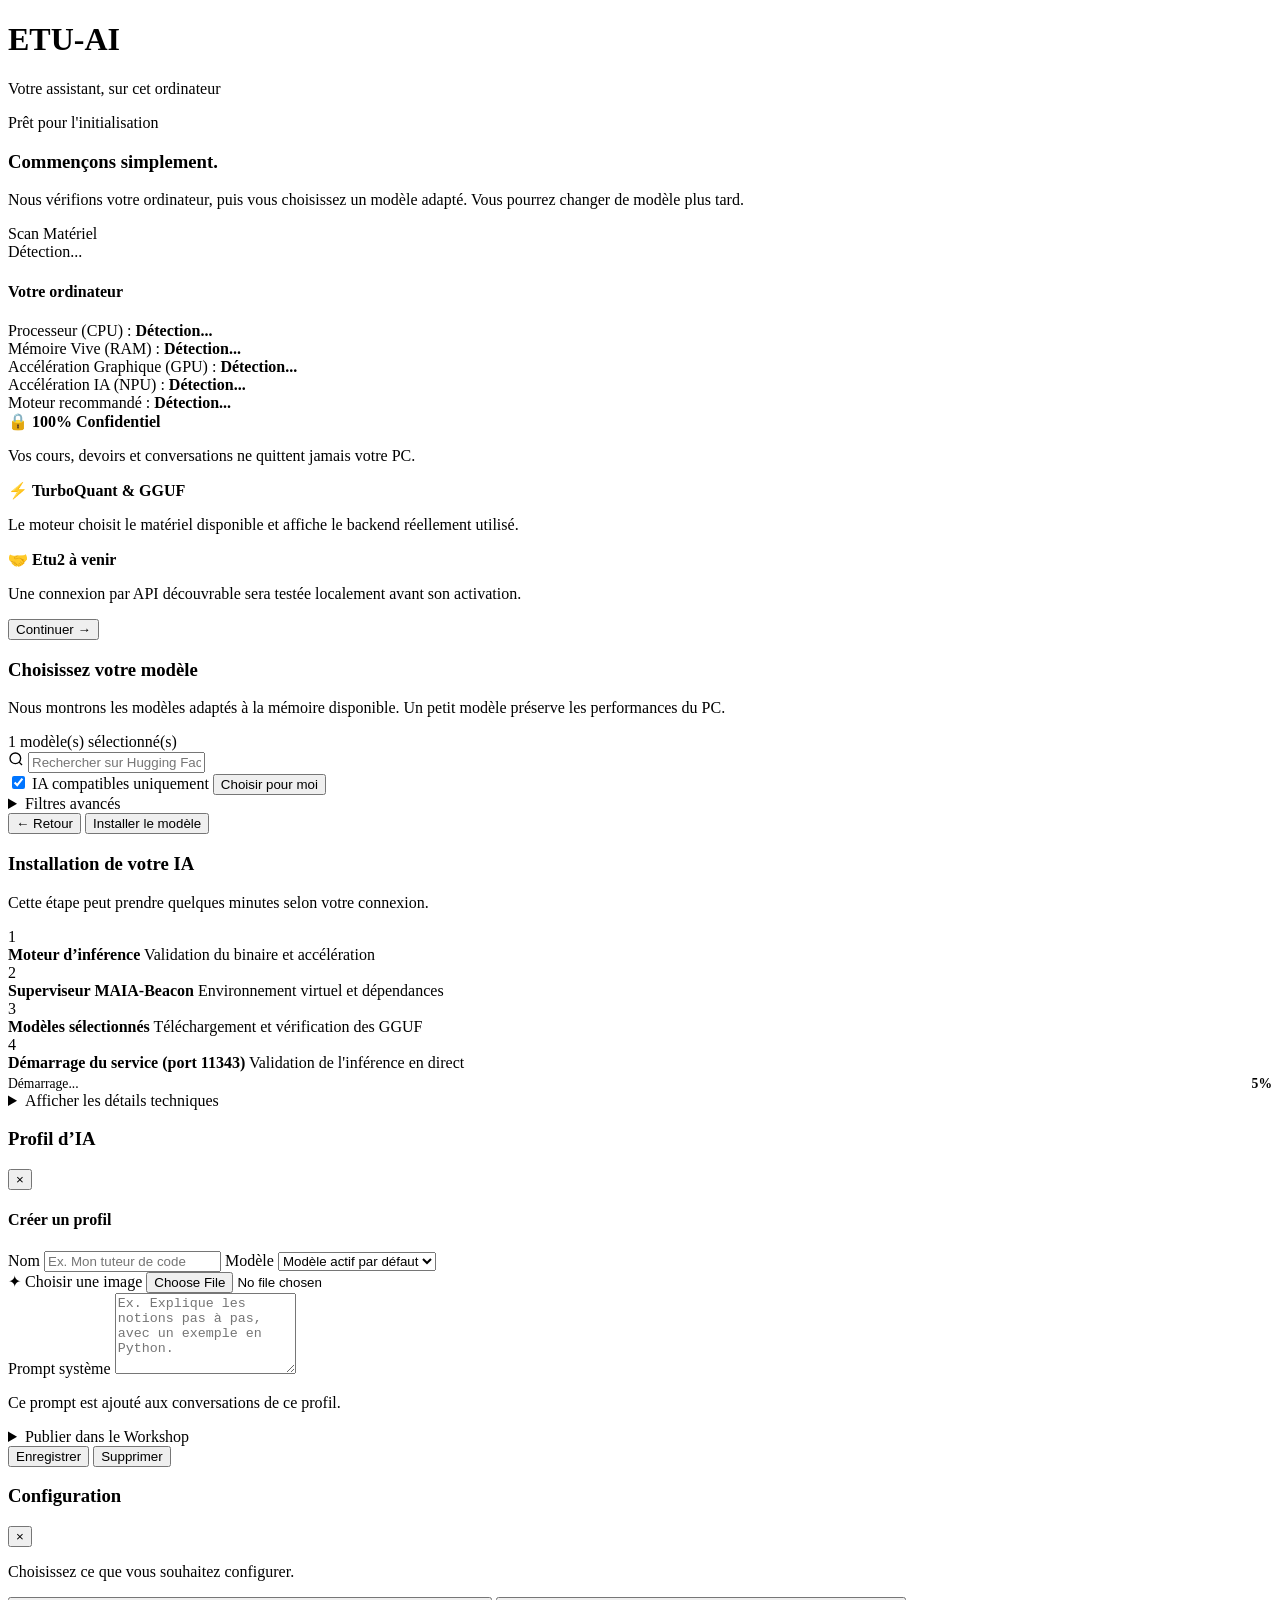
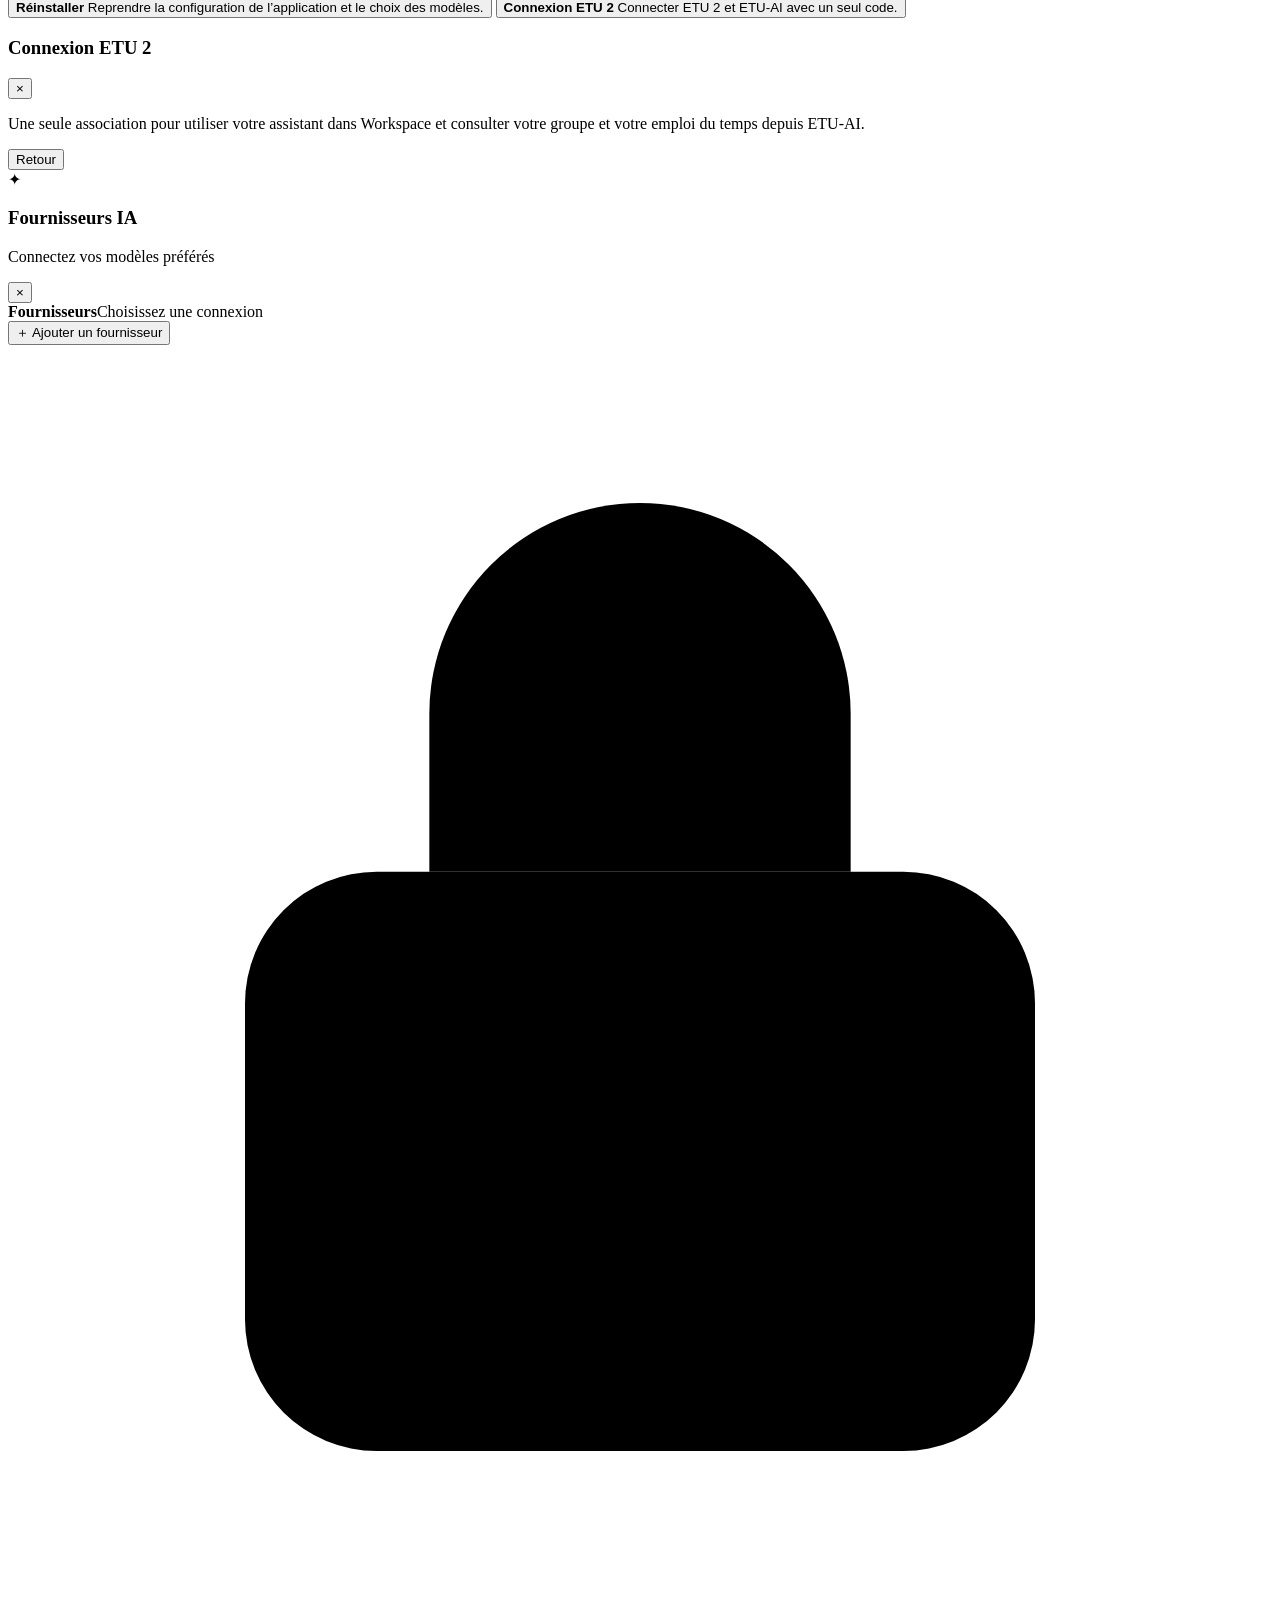
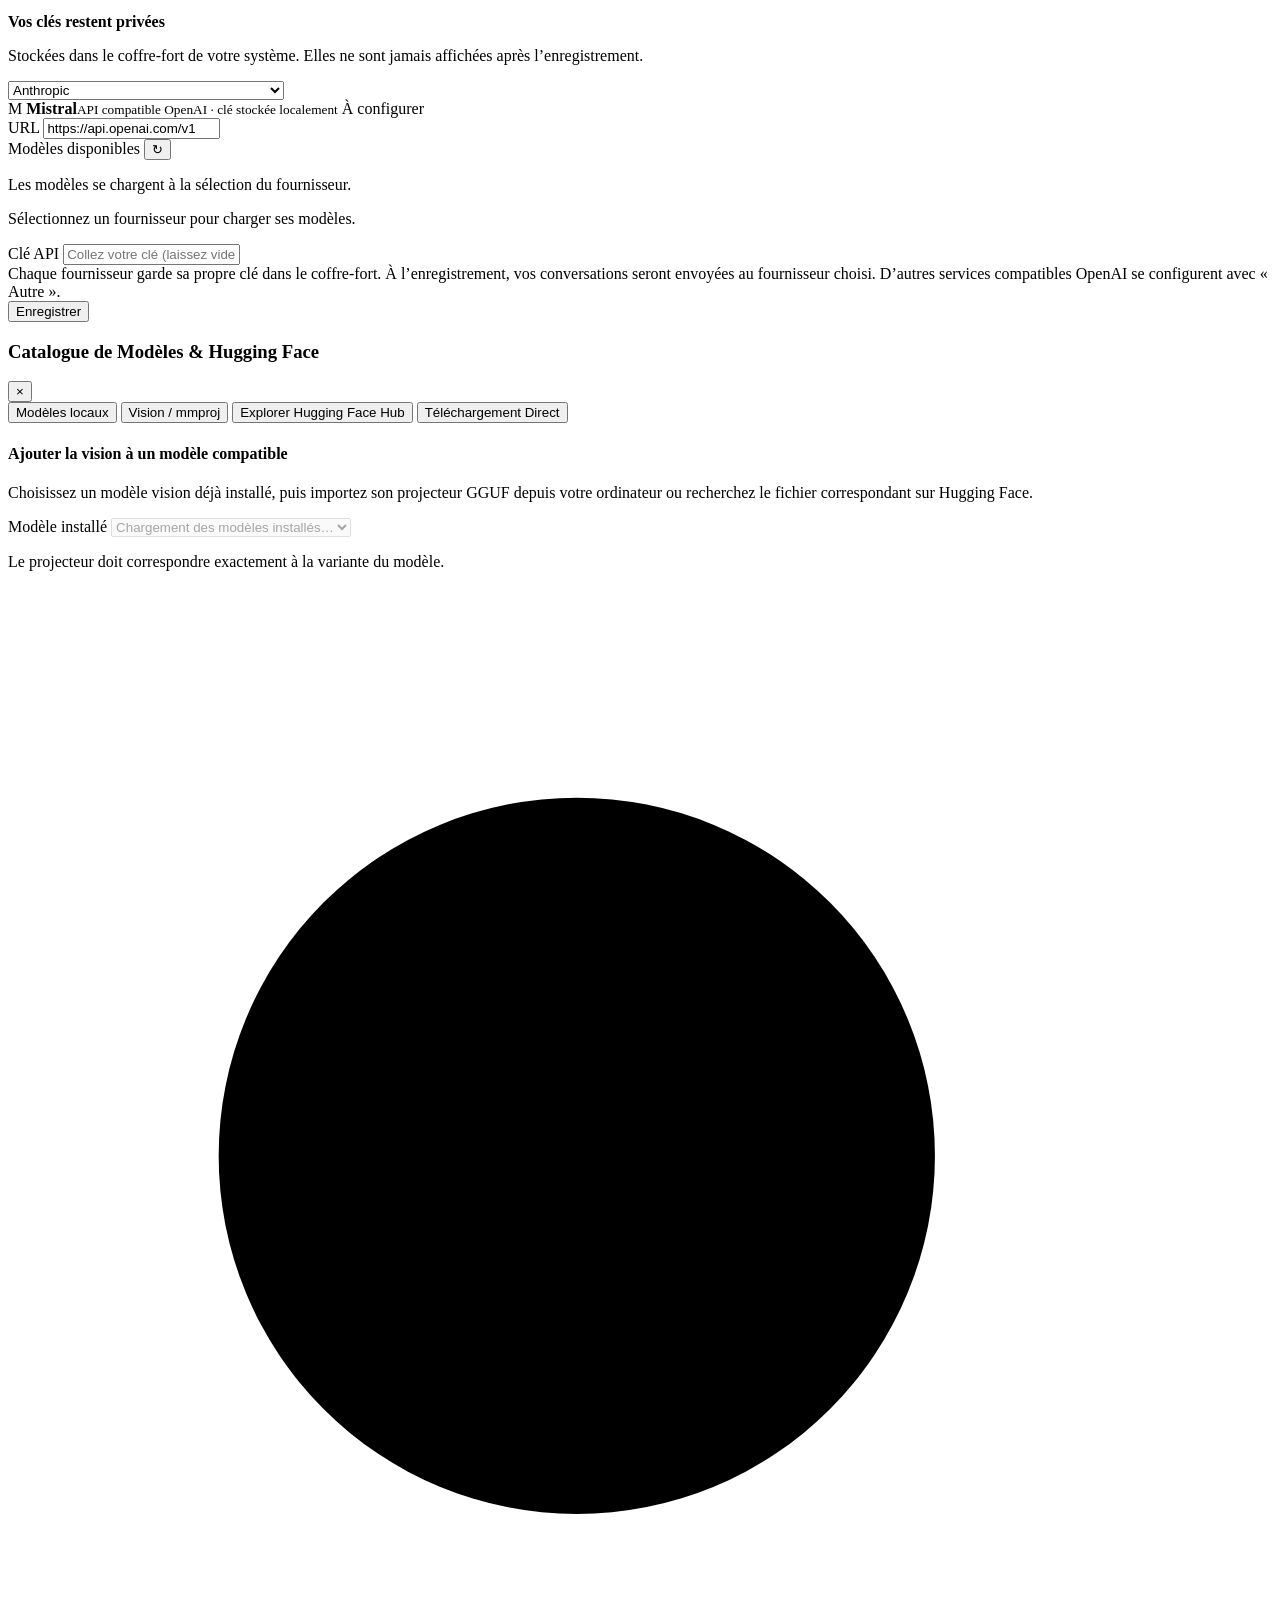
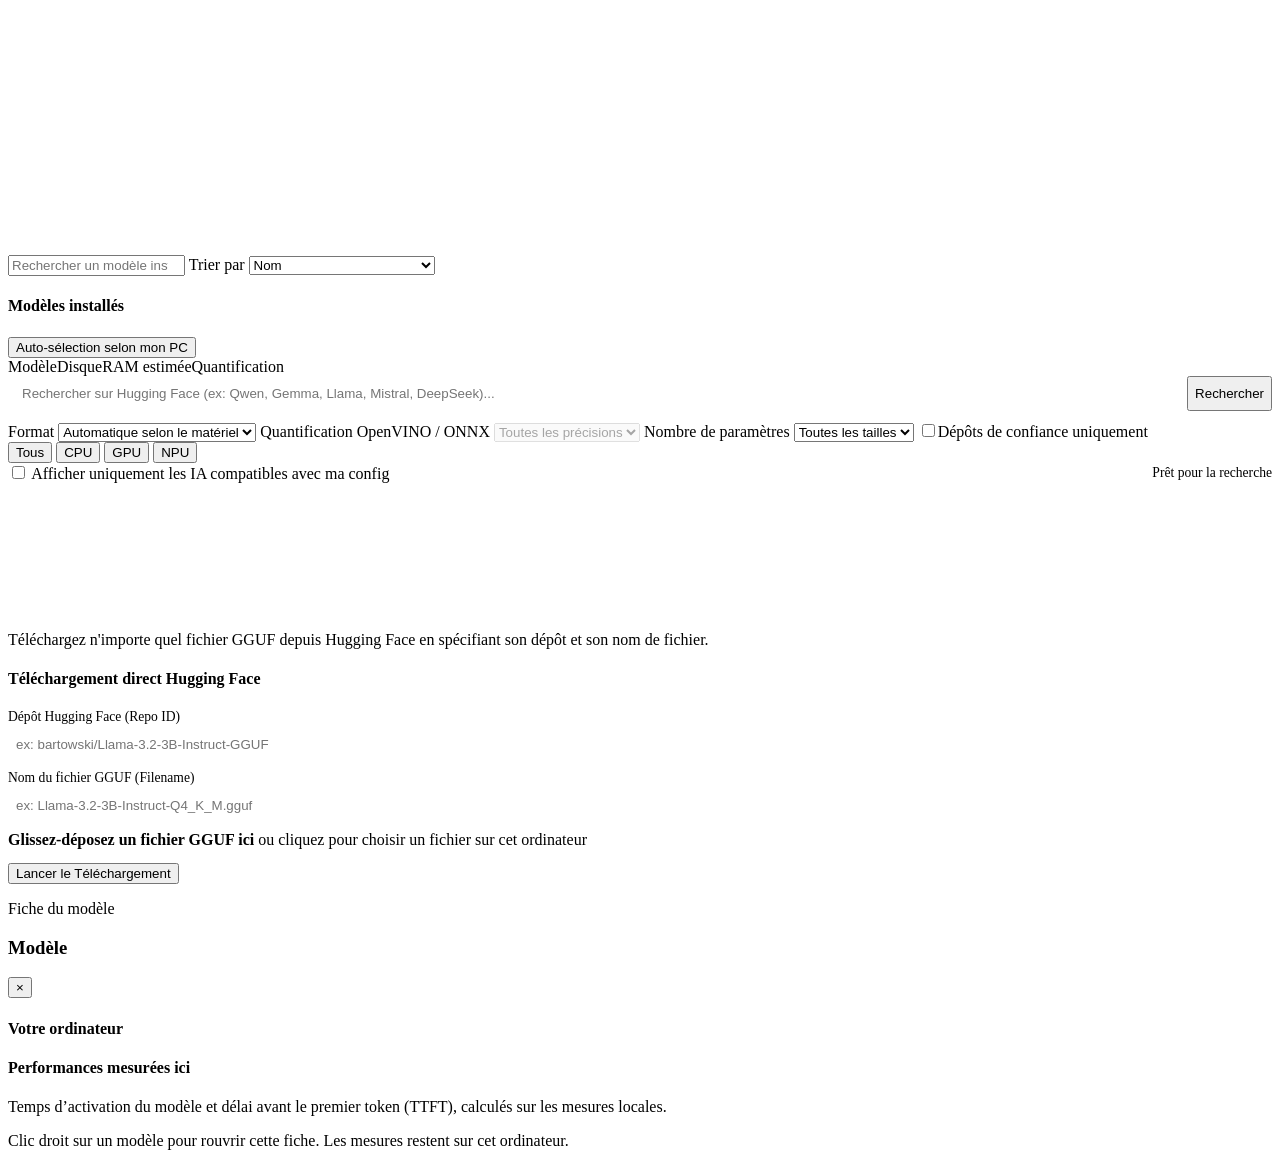
==== commit b72e921f: "Add wiki, model discovery, and chat improvements" ====
--- a/ui/index.html
+++ b/ui/index.html
@@ -4,8 +4,8 @@
   <meta charset="UTF-8">
   <meta name="viewport" content="width=device-width, initial-scale=1.0">
   <title>ETU-AI | Assistant Étudiant Autonome</title>
-  <link rel="stylesheet" href="/static/style.css?v=hf-search-recovery-4">
-  <link rel="stylesheet" href="/static/styles/settings.css?v=model-runtime-icons-3">
+  <link rel="stylesheet" href="/static/style.css?v=chat-search-menu-3">
+  <link rel="stylesheet" href="/static/styles/settings.css?v=download-progress-eta-1">
   <link rel="stylesheet" href="/static/styles/components.css?v=server-icons-3">
   <link rel="stylesheet" href="/static/styles/workshop.css?v=workshop-3">
   <link rel="icon" href="/static/logo_etu_ai.svg" type="image/svg+xml">
@@ -52,6 +52,11 @@
     }
     #btn-attach { order: 0; }
     #chat-input { order: 1; }
+    #chat-input:placeholder-shown { overflow-y: hidden; }
+    #notification-center { display: flex; flex-direction: column; overflow: hidden; }
+    #notification-center[hidden] { display: none; }
+    #notification-center .utility-panel-header { flex: none; }
+    #notification-list { min-height: 0; overflow-y: auto; padding-top: 12px; }
     #chat-form .model-selector-toolbar { order: 2; flex: none; align-self: center; }
     #btn-send, #btn-stop { order: 3; }
     #chat-form .model-selector-btn {
@@ -375,12 +380,18 @@
       <div class="profile-switcher">
         <span class="profile-eyebrow">Votre assistant</span>
         <div class="profile-picker" id="profile-picker">
-          <button id="profile-select" class="profile-picker-trigger" type="button" aria-label="Choisir un profil d'assistant" aria-haspopup="listbox" aria-expanded="false" aria-controls="profile-options">
+          <button id="profile-select" class="profile-picker-trigger" type="button" aria-label="Choisir un profil d'assistant" aria-haspopup="listbox" aria-expanded="false" aria-controls="profile-menu">
             <span id="profile-select-avatar" class="profile-picker-avatar" aria-hidden="true">✦</span>
             <span id="profile-select-name" class="profile-picker-name">ETU-AI</span>
             <svg class="profile-picker-chevron" viewBox="0 0 24 24" fill="none" stroke="currentColor" stroke-width="1.8" stroke-linecap="round" stroke-linejoin="round" aria-hidden="true" focusable="false"><path d="m6 9 6 6 6-6"></path></svg>
           </button>
-          <div id="profile-options" class="profile-picker-menu" role="listbox" aria-label="Profils disponibles" hidden></div>
+          <div id="profile-menu" class="profile-picker-menu" role="group" aria-label="Profils et réglages" hidden>
+            <div id="profile-options" class="profile-picker-options" role="listbox" aria-label="Profils disponibles"></div>
+            <button id="profile-manage" class="profile-picker-manage" type="button">
+              <span class="profile-picker-manage-icon" data-svg-icon="settings" aria-hidden="true"></span>
+              Gérer les profils
+            </button>
+          </div>
         </div>
       </div>
 
@@ -429,6 +440,7 @@
             <button type="button" class="settings-nav-item" data-settings-section="profiles">Profils d’IA</button>
             <button type="button" id="settings-nav-providers" class="settings-nav-item" data-settings-section="providers">Fournisseurs IA et clés API</button>
             <button type="button" class="settings-nav-item" data-settings-section="data">Mes données</button>
+            <button type="button" class="settings-nav-item" data-settings-section="wiki">Wiki et mémoire</button>
             <button type="button" id="settings-nav-etu" class="settings-nav-item" data-settings-section="etu">ETU</button>
             <button type="button" class="settings-nav-item" data-settings-section="installation">Installation</button>
           </nav>
@@ -451,12 +463,13 @@
             <div class="settings-card settings-card-copy">
               <h3>Matériel d’inférence</h3>
               <p>Choisissez le processeur utilisé pour les modèles locaux. Le redémarrage de MAIA-Beacon applique le changement ; l’accélération dépend aussi du backend installé.</p>
-              <label for="settings-hardware-preference">Préférence matérielle</label>
-              <select id="settings-hardware-preference">
-                <option value="auto">Préférence de l’ordinateur</option>
-                <option value="gpu">GPU</option>
-                <option value="npu">NPU</option>
-              </select>
+              <span class="hardware-preference-label">Préférence matérielle</span>
+              <div id="settings-hardware-preference" class="hardware-preference-options" role="group" aria-label="Préférence matérielle">
+                <button type="button" aria-pressed="false" data-hardware-preference="cpu">CPU</button>
+                <button type="button" aria-pressed="false" data-hardware-preference="gpu" disabled>GPU</button>
+                <button type="button" aria-pressed="false" data-hardware-preference="npu" disabled>NPU</button>
+                <button type="button" aria-pressed="true" data-hardware-preference="auto">AUTO</button>
+              </div>
               <p id="settings-hardware-status" class="settings-mode-status" role="status" aria-live="polite"></p>
             </div>
             <div class="settings-card">
@@ -504,6 +517,12 @@
           </section>
           <section class="settings-panel" data-settings-panel="data" hidden>
             <div class="settings-panel-intro"><h3>Mes données</h3><p>Choisissez si les informations ETU peuvent être transmises au fournisseur IA sélectionné.</p></div>
+            <section class="settings-consent-card" aria-labelledby="settings-web-search-title">
+              <div class="settings-panel-intro"><h3 id="settings-web-search-title">Recherche Web</h3><p>Autorisez le modèle à choisir lui-même quand consulter le Web pour répondre à vos demandes.</p></div>
+              <label class="etu-connection-checkbox"><input id="web-search-consent" type="checkbox"><span>Autoriser la recherche Web avec DDGS</span></label>
+              <p class="settings-data-note">Le modèle n’effectue une recherche que lorsqu’il le juge utile. La requête de recherche est envoyée aux moteurs DDGS ; les résultats sont transmis au modèle actif.</p>
+              <div class="etu-connection-details-body"><p id="web-search-consent-status" role="status" aria-live="polite"></p></div>
+            </section>
             <section class="settings-consent-card" aria-labelledby="settings-etu-consent-title">
               <div class="settings-panel-intro"><h3 id="settings-etu-consent-title">Fournisseurs IA</h3><p>Autorisez les fournisseurs tiers à recevoir les informations ETU nécessaires aux fonctions qu’ils prennent en charge.</p></div>
               <label class="etu-connection-checkbox"><input id="etu-remote-tools-consent" type="checkbox"><span>Accepter le partage de mes informations ETU avec les fournisseurs tiers</span></label>
@@ -518,6 +537,9 @@
           <section class="settings-panel" data-settings-panel="etu" hidden>
             <div class="settings-panel-intro"><h3>ETU</h3><p>Gérez la connexion entre ETU-AI et ETU 2. Vous pouvez y mettre fin à tout moment.</p></div>
             <div id="settings-etu-mount"></div>
+          </section>
+          <section class="settings-panel" data-settings-panel="wiki" hidden>
+            <div id="wiki-mount"></div>
           </section>
           <section class="settings-panel" data-settings-panel="installation" hidden>
             <section class="settings-update-card" aria-label="Mises à jour">
@@ -623,7 +645,14 @@
         <p id="attachment-error" class="attachment-error" role="alert"></p>
         <form id="chat-form" class="input-box">
           <input type="file" id="chat-file-input" multiple hidden accept=".pdf,.docx,.xlsx,.txt,.md,.csv,.tsv,.json,.xml,.yaml,.yml,.log,.py,.js,.ts,.tsx,.jsx,.html,.css,.sql,.java,.c,.h,.cpp,.cs,.sh,.ps1,.toml,.ini,.rst,.tex,.png,.jpg,.jpeg,.webp,.gif">
-          <button type="button" id="btn-attach" class="attach-btn" title="Joindre des fichiers (6 maximum, 10 Mo par fichier)" aria-label="Joindre des fichiers">＋</button>
+          <div class="attach-menu-wrapper" id="attach-menu-home">
+            <button type="button" id="btn-attach" class="attach-btn" title="Ajouter" aria-label="Ajouter" aria-haspopup="menu" aria-expanded="false" aria-controls="attach-dropdown-menu"><span data-svg-icon="plus" aria-hidden="true"></span></button>
+            <div id="attach-dropdown-menu" class="attach-dropdown-menu" role="menu" aria-label="Ajouter au message" hidden>
+              <button type="button" role="menuitem" id="btn-attach-file"><span data-svg-icon="upload" aria-hidden="true"></span><span>Importer un fichier</span></button>
+              <button type="button" role="menuitemcheckbox" id="btn-web-search" aria-checked="false" disabled title="Activez la recherche Web dans Paramètres · Mes données"><span data-svg-icon="globe" aria-hidden="true"></span><span class="attach-menu-copy"><span>Recherche web</span><small id="web-search-status">Désactivée dans Mes données</small></span><span class="attach-menu-check" aria-hidden="true"></span></button>
+            </div>
+          </div>
+          <div id="web-search-chip" class="web-search-chip" hidden aria-live="polite"><span data-svg-icon="globe" aria-hidden="true"></span><span>Recherche</span><button type="button" class="web-search-chip-remove" aria-label="Désactiver la recherche Web" title="Désactiver la recherche Web"><span data-svg-icon="close" aria-hidden="true"></span></button></div>
           <div class="model-selector-wrapper model-selector-toolbar" id="model-selector-wrapper">
             <button id="btn-model-selector" class="model-selector-btn" title="Changer de modèle d’IA" type="button" aria-label="Changer de modèle d’IA" aria-haspopup="listbox" aria-expanded="false" aria-controls="model-dropdown-menu">
               <span class="model-badge-icon" id="model-badge-icon" aria-hidden="true"><svg viewBox="0 0 24 24" width="20" height="20" fill="none" stroke="currentColor" stroke-width="1.8" stroke-linecap="round" stroke-linejoin="round"><path d="M12 19V5"/><path d="M12 9.5c-1.1-2.4-3.8-3.3-5.7-1.8-2 .2-3.2 2.4-2.3 4.4-1.3 1.7-.4 4.2 1.7 4.7.5 2.1 3.2 2.8 4.6 1.1.5.9 1.2 1.2 1.7 1.2"/><path d="M12 9.5c1.1-2.4 3.8-3.3 5.7-1.8 2 .2 3.2 2.4 2.3 4.4 1.3 1.7.4 4.2-1.7 4.7-.5 2.1-3.2 2.8-4.6 1.1-.5.9-1.2 1.2-1.7 1.2"/><path d="M7.2 10.2c1.4-.1 2.4.7 2.7 1.8m7-1.8c-1.4-.1-2.4.7-2.7 1.8"/></svg></span>
@@ -881,6 +910,24 @@
               <button type="button" id="btn-modal-hf-search" class="etu-btn etu-btn-primary" style="margin: 0;">Rechercher</button>
             </div>
             <div class="hf-explorer-filters">
+              <label>Format
+                <select id="modal-hf-filter-format">
+                  <option value="auto">Automatique selon le matériel</option>
+                  <option value="gguf">GGUF · moteur actuel</option>
+                  <option value="openvino">OpenVINO IR · Intel NPU</option>
+                  <option value="onnx">ONNX · moteur NPU adapté</option>
+                </select>
+              </label>
+              <label>Quantification OpenVINO / ONNX
+                <select id="modal-hf-filter-precision" disabled>
+                  <option value="">Toutes les précisions</option>
+                  <option value="int4">INT4</option>
+                  <option value="int8">INT8</option>
+                  <option value="fp16">FP16</option>
+                  <option value="bf16">BF16</option>
+                  <option value="fp32">FP32</option>
+                </select>
+              </label>
               <label>Nombre de paramètres
                 <select id="modal-hf-filter-size">
                   <option value="">Toutes les tailles</option>
@@ -892,12 +939,12 @@
                   <option value="35plus">35B+</option>
                 </select>
               </label>
-              <label class="hf-trusted-toggle" title="Dépôts officiels de Mistral AI, Qwen, Alibaba, DeepSeek et Meta Llama"><input type="checkbox" id="modal-hf-filter-trusted"><span>Dépôts de confiance uniquement</span></label>
+              <label class="hf-trusted-toggle" title="Éditeurs officiels ; pour OpenVINO et ONNX, inclut aussi OpenVINO, ONNX Community, Qualcomm, AMD, Intel et Microsoft"><input type="checkbox" id="modal-hf-filter-trusted"><span>Dépôts de confiance uniquement</span></label>
               <div class="hf-hardware-filter" role="group" aria-label="Matériel compatible">
                 <button type="button" class="active" data-hf-hardware="" aria-pressed="true">Tous</button>
                 <button type="button" data-hf-hardware="cpu" aria-pressed="false"><span class="hf-filter-icon"></span>CPU</button>
                 <button type="button" data-hf-hardware="gpu" aria-pressed="false"><span class="hf-filter-icon"></span>GPU</button>
-                <button type="button" data-hf-hardware="npu" aria-pressed="false" title="Candidats NPU selon leur taille et votre matériel ; accélération à confirmer"><span class="hf-filter-icon"></span>NPU</button>
+                <button type="button" data-hf-hardware="npu" aria-pressed="false" title="Recherche des exports OpenVINO et ONNX en format automatique ; compatibilité à vérifier"><span class="hf-filter-icon"></span>NPU</button>
               </div>
             </div>
             <div style="display: flex; justify-content: space-between; align-items: center; margin-bottom: 12px;">
@@ -909,6 +956,7 @@
             </div>
           </div>
 
+          <p id="hf-native-format-notice" class="etu-text" role="status" hidden>Choisissez une quantification publiée, puis installez ses fichiers. La compatibilité NPU dépend de la puce et du moteur. L’exécution des modèles OpenVINO / ONNX dans Beacon reste à intégrer.</p>
           <div id="hf-search-results" style="display: flex; flex-direction: column; gap: 10px; min-height: 120px;">
             <!-- Injecté dynamiquement par app.js -->
           </div>
@@ -987,9 +1035,10 @@
   <script src="/static/vendor/marked-18.0.14.umd.js"></script>
   <script src="/static/vendor/highlight-11.12.0.min.js"></script>
   <script src="/static/vendor/echarts-6.1.0.min.js?v=6.1.0"></script>
-  <script src="/static/svg-manager.js?v=downloads-polish-1"></script>
+  <script src="/static/svg-manager.js?v=chat-search-menu-3"></script>
   <script src="/static/components.js?v=settings-library-1"></script>
-  <script src="/static/app.js?v=chat-composer-1"></script>
+  <script src="/static/app.js?v=ddgs-search-ui-7"></script>
+  <script src="/static/wiki.js?v=6"></script>
   <script src="/static/etu-bridge.js?v=connection-ui-6"></script>
   <script src="/static/etu-remote.js?v=connection-ui-5"></script>
   <script src="/static/workshop.js?v=workshop-3"></script>
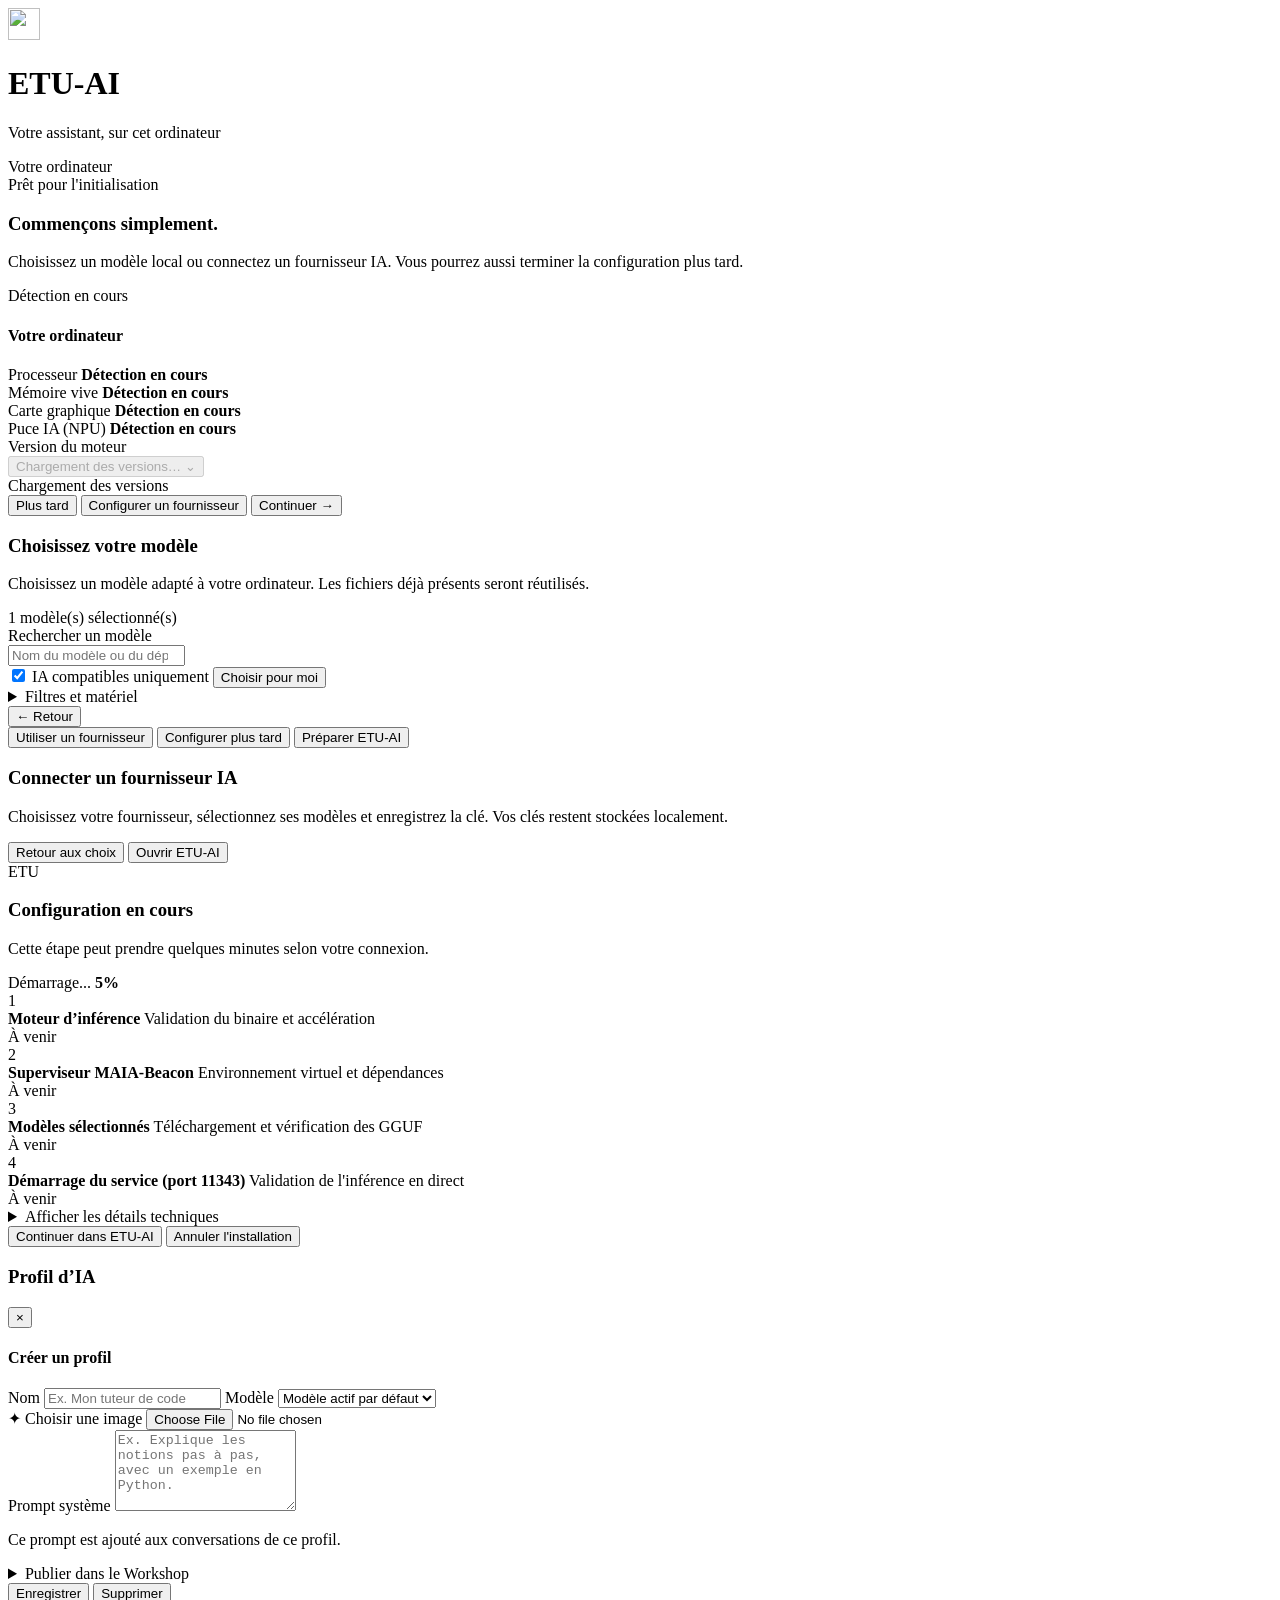
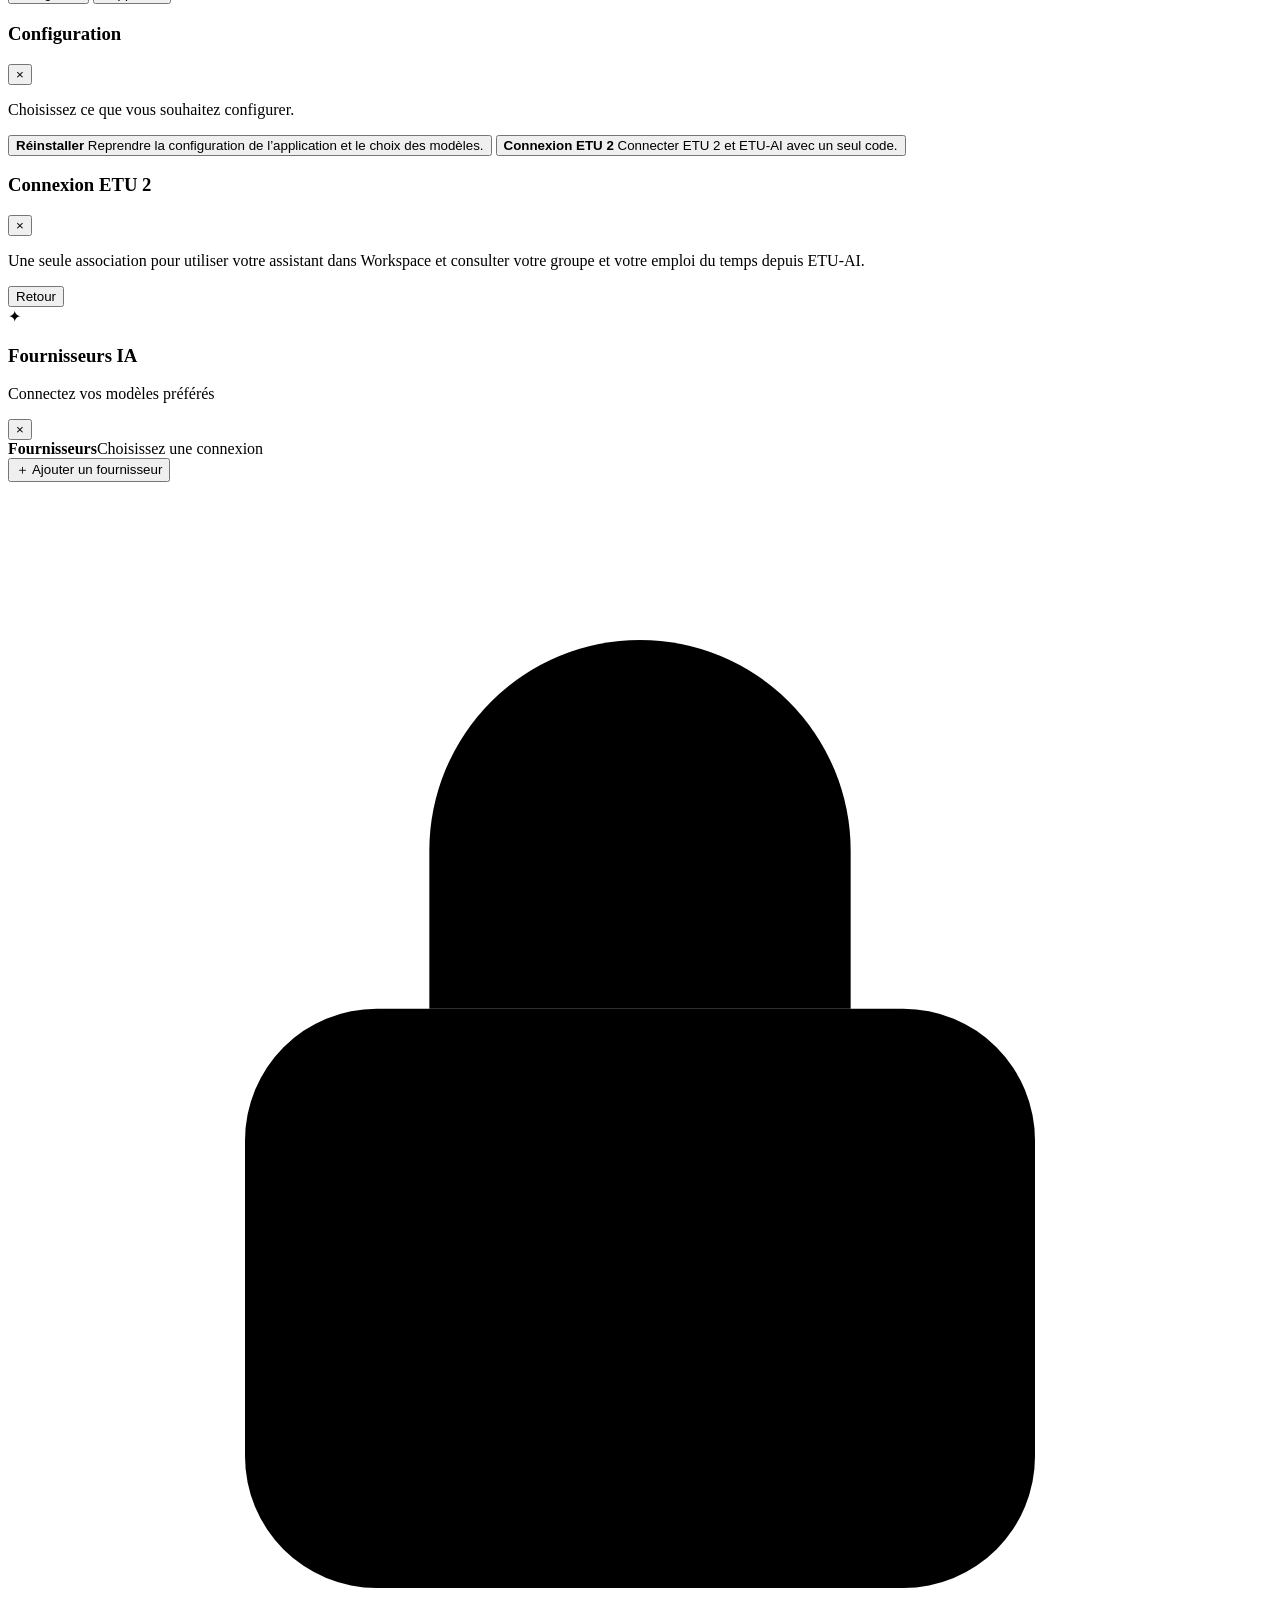
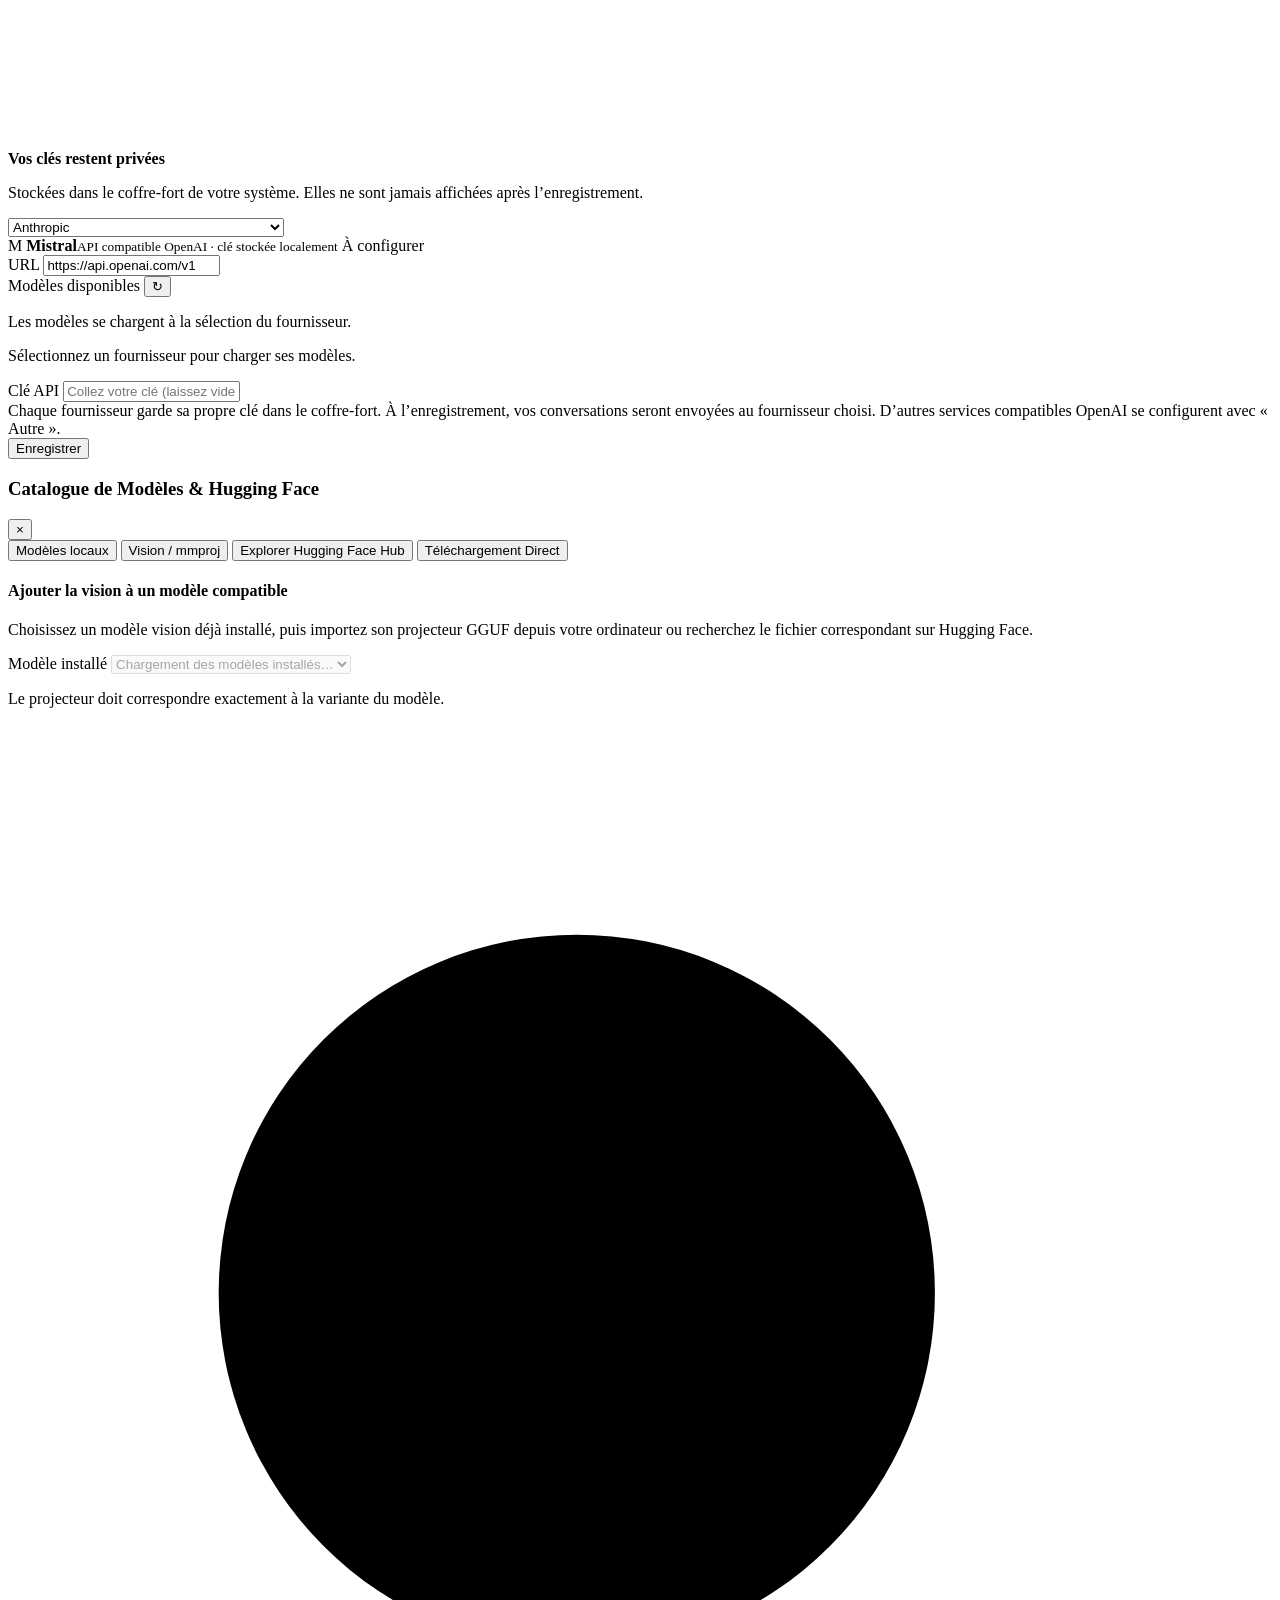
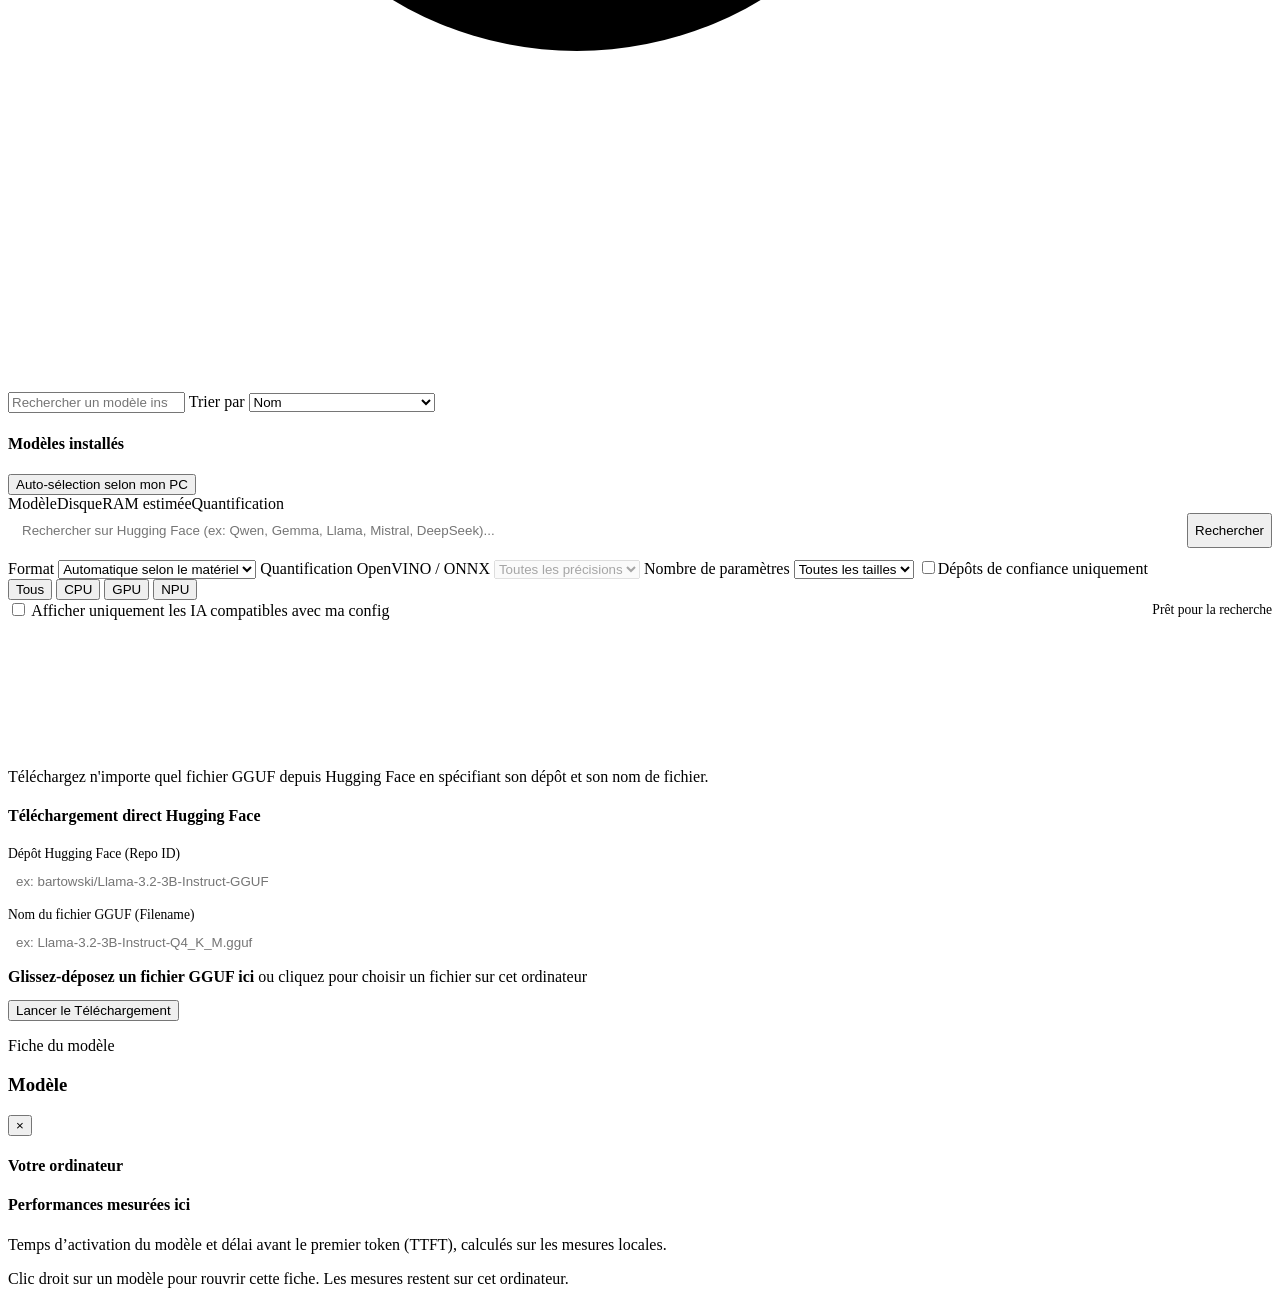
==== commit a0f17252: "Expand setup flow and add ChatGPT sign-in Redesign the setup wizard to support deferred or cancellab" ====
--- a/ui/index.html
+++ b/ui/index.html
@@ -4,8 +4,8 @@
   <meta charset="UTF-8">
   <meta name="viewport" content="width=device-width, initial-scale=1.0">
   <title>ETU-AI | Assistant Étudiant Autonome</title>
-  <link rel="stylesheet" href="/static/style.css?v=chat-search-menu-3">
-  <link rel="stylesheet" href="/static/styles/settings.css?v=download-progress-eta-1">
+  <link rel="stylesheet" href="/static/style.css?v=openai-account-1">
+  <link rel="stylesheet" href="/static/styles/settings.css?v=setup-layout-4">
   <link rel="stylesheet" href="/static/styles/components.css?v=server-icons-3">
   <link rel="stylesheet" href="/static/styles/workshop.css?v=workshop-3">
   <link rel="icon" href="/static/logo_etu_ai.svg" type="image/svg+xml">
@@ -101,21 +101,17 @@
   <!-- ======================================================================= -->
   <!-- WIZARD D'INSTALLATION ET DE CONFIGURATION INITIALE                     -->
   <!-- ======================================================================= -->
-  <div id="wizard-container" class="wizard-screen active">
+  <div id="wizard-container" class="wizard-screen active" role="region" aria-label="Installation ETU-AI">
     <div class="wizard-card">
       <div class="wizard-header">
         <div class="brand">
-          <div class="thinking-orb-mini" id="wizard-header-orb" title="ETU-AI">
-            <div class="orb-glow"></div>
-            <div class="orb-ring ring-1"></div>
-            <div class="orb-ring ring-2"></div>
-            <div class="orb-core"></div>
-          </div>
+          <img class="wizard-brand-logo" src="/static/logo_etu_ai.svg" alt="" width="32" height="32">
           <div class="brand-text">
             <h1>ETU-AI</h1>
             <p class="wizard-subtitle">Votre assistant, sur cet ordinateur</p>
           </div>
         </div>
+        <span class="wizard-step-label" id="wizard-step-label">Votre ordinateur</span>
         <div class="wizard-orb-mood-indicator" id="wizard-orb-mood">
           <span class="mood-dot"></span>
           <span class="mood-text" id="wizard-mood-text">Prêt pour l'initialisation</span>
@@ -129,70 +125,63 @@
             <div class="step-hero-text">
               <h3>Commençons simplement.</h3>
               <p class="etu-text">
-                Nous vérifions votre ordinateur, puis vous choisissez un modèle adapté. Vous pourrez changer de modèle plus tard.
+                Choisissez un modèle local ou connectez un fournisseur IA. Vous pourrez aussi terminer la configuration plus tard.
               </p>
             </div>
-            <!-- Orbe Scanner Diagnostic -->
-            <div class="diag-orb-preview" id="diag-orb-preview">
-              <div class="scanner-rings"></div>
-              <div class="diag-core-orb"></div>
-              <div class="diag-radar-sweep"></div>
-              <span class="diag-status-label" id="diag-scanner-label">Scan Matériel</span>
-            </div>
+
           </div>
 
           <div class="etu-card hw-card hw-card-interactive">
             <div class="etu-card-header">
-              <span class="etu-badge etu-badge-info" id="hw-backend-badge">Détection...</span>
+              <span class="etu-badge etu-badge-info wizard-detection" id="hw-backend-badge" role="status"><span class="etu-spinner" aria-hidden="true"></span><span class="sr-only">Détection en cours</span></span>
               <h4>Votre ordinateur</h4>
             </div>
             <div class="etu-card-body">
               <div class="hw-grid">
                 <div class="hw-item" data-tech="cpu">
-                  <span class="hw-label">Processeur (CPU) :</span>
-                  <strong id="hw-cpu">Détection...</strong>
+                  <span class="hw-label">Processeur</span>
+                  <strong id="hw-cpu" class="wizard-detection" role="status"><span class="etu-spinner" aria-hidden="true"></span><span class="sr-only">Détection en cours</span></strong>
                 </div>
                 <div class="hw-item" data-tech="ram">
-                  <span class="hw-label">Mémoire Vive (RAM) :</span>
-                  <strong id="hw-ram">Détection...</strong>
+                  <span class="hw-label">Mémoire vive</span>
+                  <strong id="hw-ram" class="wizard-detection" role="status"><span class="etu-spinner" aria-hidden="true"></span><span class="sr-only">Détection en cours</span></strong>
                 </div>
                 <div class="hw-item" data-tech="gpu">
-                  <span class="hw-label">Accélération Graphique (GPU) :</span>
-                  <strong id="hw-gpu">Détection...</strong>
+                  <span class="hw-label">Carte graphique</span>
+                  <strong id="hw-gpu" class="wizard-detection" role="status"><span class="etu-spinner" aria-hidden="true"></span><span class="sr-only">Détection en cours</span></strong>
                 </div>
                 <div class="hw-item" id="hw-npu-box" data-tech="npu">
-                  <span class="hw-label">Accélération IA (NPU) :</span>
-                  <strong id="hw-npu">Détection...</strong>
+                  <span class="hw-label">Puce IA (NPU)</span>
+                  <strong id="hw-npu" class="wizard-detection" role="status"><span class="etu-spinner" aria-hidden="true"></span><span class="sr-only">Détection en cours</span></strong>
+                </div>
+                <div id="wizard-npu-hardware-notice" class="npu-banner" role="note" hidden>
+                  <div class="npu-banner-body">
+                    <strong id="npu-hardware-title">Puce NPU détectée</strong>
+                    <p id="npu-hardware-text"></p>
+                  </div>
                 </div>
                 <div class="hw-item" data-tech="backend">
-                  <span class="hw-label">Moteur recommandé :</span>
-                  <strong id="hw-rec-backend">Détection...</strong>
+                  <span class="hw-label" id="wizard-backend-label">Version du moteur</span>
+                  <div id="wizard-backend-menu" class="etu-list-menu">
+                    <button id="wizard-backend-trigger" class="etu-list-menu-trigger" data-menu-trigger type="button" aria-labelledby="wizard-backend-label wizard-backend-chosen" aria-haspopup="listbox" aria-expanded="false" aria-controls="wizard-backend-options" disabled>
+                      <span class="etu-list-menu-icon" data-menu-icon aria-hidden="true"></span>
+                      <span id="wizard-backend-chosen" class="etu-list-menu-chosen" data-menu-chosen>Chargement des versions…</span>
+                      <span class="etu-list-menu-badges" data-menu-badges aria-hidden="true"></span>
+                      <span class="etu-list-menu-chevron" aria-hidden="true">⌄</span>
+                    </button>
+                    <div id="wizard-backend-options" class="etu-list-menu-options" data-menu-list role="listbox" aria-labelledby="wizard-backend-label" hidden></div>
+                  </div>
+                  <span id="wizard-backend-hint" class="wizard-backend-hint wizard-detection" role="status"><span class="etu-spinner" aria-hidden="true"></span><span>Chargement des versions</span></span>
                 </div>
               </div>
             </div>
           </div>
 
-          <div class="wizard-features">
-            <div class="feat-box" data-mood="emerald">
-              <span class="feat-icon">🔒</span>
-              <strong>100% Confidentiel</strong>
-              <p>Vos cours, devoirs et conversations ne quittent jamais votre PC.</p>
-            </div>
-            <div class="feat-box" data-mood="cyan">
-              <span class="feat-icon">⚡</span>
-              <strong>TurboQuant & GGUF</strong>
-              <p>Le moteur choisit le matériel disponible et affiche le backend réellement utilisé.</p>
-            </div>
-            <div class="feat-box" data-mood="purple">
-              <span class="feat-icon">🤝</span>
-              <strong>Etu2 à venir</strong>
-              <p>Une connexion par API découvrable sera testée localement avant son activation.</p>
-            </div>
-          </div>
         </div>
 
         <div class="wizard-actions">
-          <div></div>
+          <button id="btn-wizard-skip-step1" class="etu-btn etu-btn-secondary" type="button">Plus tard</button>
+          <button id="btn-wizard-provider-step1" class="etu-btn etu-btn-secondary" type="button">Configurer un fournisseur</button>
           <button id="btn-wizard-to-step2" class="etu-btn etu-btn-primary btn-large btn-glow-interactive">
             Continuer &rarr;
           </button>
@@ -205,7 +194,7 @@
           <div class="step-heading-row">
             <div>
               <h3>Choisissez votre modèle</h3>
-              <p class="etu-text">Nous montrons les modèles adaptés à la mémoire disponible. Un petit modèle préserve les performances du PC.</p>
+              <p class="etu-text">Choisissez un modèle adapté à votre ordinateur. Les fichiers déjà présents seront réutilisés.</p>
             </div>
             <div class="model-selection-counter" id="model-selection-counter">
               <span class="count-badge" id="selected-models-count">1</span> modèle(s) sélectionné(s)
@@ -214,9 +203,12 @@
 
           <!-- Barre d'outils Hugging Face & Auto-Sélection -->
           <div class="wizard-hf-toolbar">
+            <div>
+            <label class="wizard-search-label" for="wizard-hf-search-input">Rechercher un modèle</label>
             <div class="wizard-hf-search-box">
-              <svg width="16" height="16" viewBox="0 0 24 24" fill="none" stroke="currentColor" stroke-width="2"><circle cx="11" cy="11" r="8"></circle><line x1="21" y1="21" x2="16.65" y2="16.65"></line></svg>
-              <input type="text" id="wizard-hf-search-input" placeholder="Rechercher sur Hugging Face (ex: Qwen, Gemma, Llama, Mistral, Code, DeepSeek)...">
+              <span data-svg-icon="search" aria-hidden="true"></span>
+              <input type="search" id="wizard-hf-search-input" placeholder="Nom du modèle ou du dépôt Hugging Face">
+            </div>
             </div>
             <div class="wizard-hf-actions">
               <label class="hf-compat-toggle" title="Masquer les modèles qui dépassent la mémoire du PC">
@@ -230,28 +222,22 @@
           </div>
 
           <!-- Filtres de Catégories d'IA -->
-          <details class="wizard-advanced"><summary>Filtres avancés</summary>
+          <details class="wizard-advanced"><summary>Filtres et matériel</summary>
           <div class="wizard-category-tabs" id="wizard-category-tabs">
             <button type="button" class="category-pill active" data-cat="all">Toutes les IA (<span id="cat-count-all">0</span>)</button>
-            <button type="button" class="category-pill" data-cat="npu">⚡ Modèles légers (<span id="cat-count-npu">0</span>)</button>
-            <button type="button" class="category-pill" data-cat="code">💻 Code & Dev (<span id="cat-count-code">0</span>)</button>
-            <button type="button" class="category-pill" data-cat="reasoning">🧠 Raisonnement (<span id="cat-count-reasoning">0</span>)</button>
-            <button type="button" class="category-pill" data-cat="7b">🚀 7B-8B (<span id="cat-count-7b">0</span>)</button>
+            <button type="button" class="category-pill" data-cat="npu">Modèles légers (<span id="cat-count-npu">0</span>)</button>
+            <button type="button" class="category-pill" data-cat="code">Code & Dev (<span id="cat-count-code">0</span>)</button>
+            <button type="button" class="category-pill" data-cat="reasoning">Raisonnement (<span id="cat-count-reasoning">0</span>)</button>
+            <button type="button" class="category-pill" data-cat="7b">7B-8B (<span id="cat-count-7b">0</span>)</button>
             <button type="button" class="category-pill" data-cat="installed">✓ Déjà Installés (<span id="cat-count-installed">0</span>)</button>
           </div>
+          <div id="wizard-npu-banner" class="npu-banner" role="note" hidden>
+            <div class="npu-banner-body">
+              <strong id="npu-banner-title">Puce NPU détectée</strong>
+              <p id="npu-banner-text"></p>
+            </div>
+          </div>
           </details>
-
-          <div id="wizard-npu-banner" class="npu-banner" style="display: none;">
-            <span class="npu-banner-icon">⚡</span>
-            <div class="npu-banner-body">
-              <strong id="npu-banner-title">Puce NPU Détectée</strong>
-              <p id="npu-banner-text">Un NPU a été détecté. Son utilisation dépendra du backend réellement disponible dans Beacon.</p>
-              <label id="wizard-npu-choice" class="wizard-npu-choice" hidden>
-                <input id="wizard-use-npu" type="checkbox">
-                <span>Essayer le moteur OpenVINO sur le NPU Intel (expérimental, modèles texte GGUF)</span>
-              </label>
-            </div>
-          </div>
 
           <div id="wizard-model-selection-list" class="model-selection-grid">
             <!-- Rempli dynamiquement par app.js -->
@@ -262,47 +248,67 @@
           <button id="btn-wizard-back-step1" class="etu-btn etu-btn-secondary">
             &larr; Retour
           </button>
-          <button id="btn-wizard-start-install" class="etu-btn etu-btn-primary btn-large btn-glow-interactive">
-            Installer le modèle
-          </button>
+          <div class="wizard-primary-actions">
+            <button id="btn-wizard-provider-step2" class="etu-btn etu-btn-secondary" type="button">Utiliser un fournisseur</button>
+            <button id="btn-wizard-skip-step2" class="etu-btn etu-btn-secondary" type="button">Configurer plus tard</button>
+            <button id="btn-wizard-start-install" class="etu-btn etu-btn-primary btn-large btn-glow-interactive">
+              Préparer ETU-AI
+            </button>
+          </div>
+        </div>
+      </div>
+
+      <!-- Configuration d'un fournisseur intégrée au parcours d'installation -->
+      <div id="wizard-step-4" class="wizard-step">
+        <div class="wizard-content">
+          <div class="step-heading-row">
+            <div>
+              <h3>Connecter un fournisseur IA</h3>
+              <p class="etu-text">Choisissez votre fournisseur, sélectionnez ses modèles et enregistrez la clé. Vos clés restent stockées localement.</p>
+            </div>
+          </div>
+          <div id="wizard-provider-mount" class="wizard-provider-mount"></div>
+        </div>
+        <div class="wizard-actions">
+          <button id="btn-wizard-provider-back" class="etu-btn etu-btn-secondary" type="button">Retour aux choix</button>
+          <button id="btn-wizard-provider-open-app" class="etu-btn etu-btn-primary" type="button">Ouvrir ETU-AI</button>
         </div>
       </div>
 
       <!-- Étape 3 : Progression de l'installation avec Master Thinking Orb -->
       <div id="wizard-step-3" class="wizard-step">
         <div class="wizard-content">
-          <!-- MASTER THINKING ORB VISUALIZER -->
-          <div class="master-orb-container">
-            <div class="thinking-orb-master" id="wizard-master-orb">
-              <div class="orb-halo-outer"></div>
-              <div class="orb-plasma"></div>
-              <div class="orb-core"></div>
-              <div class="orb-orbit ring-alpha"></div>
-              <div class="orb-orbit ring-beta"></div>
-              <div class="orb-orbit ring-gamma"></div>
-              <div class="orb-ripples" id="orb-ripples-container">
-                <span class="ripple r-1"></span>
-                <span class="ripple r-2"></span>
-                <span class="ripple r-3"></span>
-              </div>
-              <div class="orb-sparkles" id="orb-sparkles"></div>
+          <div class="master-orb-container wizard-install-heading">
+            <div class="wizard-install-visual" data-state="running" aria-hidden="true">
+              <span class="wizard-install-ring"></span>
+              <span class="wizard-install-core">ETU</span>
             </div>
             <div class="master-orb-caption">
-              <h3 id="install-title">Installation de votre IA</h3>
+              <h3 id="install-title">Configuration en cours</h3>
               <p class="etu-text" id="install-subtitle">
                 Cette étape peut prendre quelques minutes selon votre connexion.
               </p>
             </div>
           </div>
 
-          <!-- Stepper visuel réactif -->
-          <div class="stepper-container" id="wizard-stepper">
+          <div class="progress-bar-container neon-progress wizard-progress-track" role="progressbar" aria-label="Progression de l'installation" aria-valuemin="0" aria-valuemax="100" aria-valuenow="5">
+            <div id="wizard-progress-bar" class="progress-bar-fill" style="width: 5%;">
+              <div class="progress-bar-glow"></div>
+            </div>
+          </div>
+          <div class="wizard-progress-summary" aria-live="polite">
+            <span id="wizard-progress-status">Démarrage...</span>
+            <strong id="wizard-progress-percent">5%</strong>
+          </div>
+
+          <div class="stepper-container wizard-status-list" id="wizard-stepper" aria-label="Étapes de configuration">
             <div class="step-item" id="step-item-0">
               <div class="step-circle"><span class="step-icon">1</span></div>
               <div class="step-text">
                 <strong>Moteur d’inférence</strong>
                 <span>Validation du binaire et accélération</span>
               </div>
+              <span class="step-state">À venir</span>
             </div>
             <div class="step-item" id="step-item-1">
               <div class="step-circle"><span class="step-icon">2</span></div>
@@ -310,6 +316,7 @@
                 <strong>Superviseur MAIA-Beacon</strong>
                 <span>Environnement virtuel et dépendances</span>
               </div>
+              <span class="step-state">À venir</span>
             </div>
             <div class="step-item" id="step-item-2">
               <div class="step-circle"><span class="step-icon">3</span></div>
@@ -317,6 +324,7 @@
                 <strong>Modèles sélectionnés</strong>
                 <span>Téléchargement et vérification des GGUF</span>
               </div>
+              <span class="step-state">À venir</span>
             </div>
             <div class="step-item" id="step-item-3">
               <div class="step-circle"><span class="step-icon">4</span></div>
@@ -324,30 +332,22 @@
                 <strong>Démarrage du service (port 11343)</strong>
                 <span>Validation de l'inférence en direct</span>
               </div>
-            </div>
-          </div>
-
-          <!-- Jauge de progression générale néon -->
-          <div class="progress-bar-container neon-progress">
-            <div id="wizard-progress-bar" class="progress-bar-fill" style="width: 5%;">
-              <div class="progress-bar-glow"></div>
-            </div>
-          </div>
-          <div style="display: flex; justify-content: space-between; font-size: 0.85rem; color: var(--text-muted); margin-top: 4px;">
-            <span id="wizard-progress-status">Démarrage...</span>
-            <strong id="wizard-progress-percent" style="color: var(--accent-hover);">5%</strong>
+              <span class="step-state">À venir</span>
+            </div>
           </div>
 
           <details class="terminal-log-container">
             <summary class="terminal-header">Afficher les détails techniques</summary>
             <div class="terminal-body" id="wizard-logs-box">
               <div class="terminal-line">[i] Initialisation du Setup Wizard ETU-AI...</div>
-            </div>
           </details>
         </div>
 
         <div class="wizard-actions">
-          <div></div>
+          <div class="wizard-install-actions">
+            <button id="btn-wizard-open-during-install" class="etu-btn etu-btn-secondary" type="button">Continuer dans ETU-AI</button>
+            <button id="btn-wizard-cancel-install" class="etu-btn etu-btn-secondary" type="button">Annuler l'installation</button>
+          </div>
           <button id="btn-wizard-finish" class="etu-btn etu-btn-primary btn-large btn-glow-interactive pulse-finish" style="display: none;">
             Accéder à l'interface de discussion &rarr;
           </button>
@@ -563,6 +563,7 @@
             </section>
             <section class="settings-maintenance-card" aria-labelledby="settings-server-title">
               <div><h3 id="settings-server-title">Moteur d’inférence</h3><p>Choisissez une version adaptée à cet ordinateur. Vos modèles et conversations sont conservés.</p></div>
+              <label class="settings-server-older-toggle"><input id="settings-server-show-older" type="checkbox"><span>Afficher les anciennes versions</span></label>
               <div class="settings-server-actions">
                 <span id="settings-server-label" class="settings-server-label">Version du moteur</span>
                 <div id="settings-server-menu" class="etu-list-menu">
@@ -576,7 +577,7 @@
                 </div>
                 <button id="btn-settings-reinstall-server" class="etu-btn etu-btn-secondary settings-server-download-btn" type="button"><span data-svg-icon="download" aria-hidden="true"></span><span>Réinstaller cette version</span></button>
               </div>
-              <p id="settings-server-status" class="settings-uninstall-hint" role="status" aria-live="polite"></p>
+              <p id="settings-server-status" class="settings-uninstall-hint settings-server-status" role="status" aria-live="polite" aria-busy="false"></p>
             </section>
           </section>
         </div>
@@ -804,8 +805,9 @@
         <form id="api-settings-form" class="profile-form">
           <select id="api-provider-select" aria-label="Fournisseur">
             <optgroup label="API natives"><option value="anthropic">Anthropic</option><option value="gemini">Google Gemini</option></optgroup>
+            <optgroup label="OpenAI"><option value="openai">OpenAI</option></optgroup>
             <optgroup label="API compatibles OpenAI">
-              <option value="openai">OpenAI</option><option value="openrouter">OpenRouter</option>
+              <option value="openrouter">OpenRouter</option>
               <option value="groq">Groq</option><option value="mistral">Mistral</option>
               <option value="together">Together AI</option><option value="deepseek">DeepSeek</option>
               <option value="xai">xAI</option><option value="cerebras">Cerebras</option>
@@ -821,6 +823,26 @@
             <span class="api-provider-brand-copy"><strong id="api-provider-brand-name">Mistral</strong><small id="api-provider-brand-detail">API compatible OpenAI · clé stockée localement</small></span>
             <span id="api-provider-brand-state" class="api-provider-brand-state">À configurer</span>
           </div>
+          <div id="chatgpt-auth-method-wrap" hidden>
+            <label for="chatgpt-auth-method">Connexion ChatGPT</label>
+            <select id="chatgpt-auth-method">
+              <option value="account">Compte ChatGPT</option>
+              <option value="api_key">Clé API OpenAI</option>
+            </select>
+            <p id="chatgpt-api-key-note" class="etu-text" hidden>La clé API est facturée séparément par OpenAI et n’utilise pas le forfait ChatGPT.</p>
+          </div>
+          <div id="chatgpt-account-panel" class="chatgpt-account-panel" hidden>
+            <label for="chatgpt-account-select">Compte ChatGPT</label>
+            <select id="chatgpt-account-select" aria-label="Compte ChatGPT"></select>
+            <div class="chatgpt-account-actions">
+              <button id="chatgpt-connect" class="etu-btn etu-btn-secondary" type="button">Continuer avec ChatGPT</button>
+              <button id="chatgpt-add-account" class="etu-btn etu-btn-secondary" type="button">Ajouter un compte</button>
+              <button id="chatgpt-disconnect" class="etu-btn etu-btn-secondary" type="button">Déconnecter</button>
+            </div>
+            <p id="chatgpt-account-status" role="status" aria-live="polite"></p>
+            <p class="etu-text">L'accès aux modèles dépend du compte et de son forfait. Les requêtes sont envoyées à OpenAI ; vos conversations ChatGPT ne sont pas importées.</p>
+            <a href="https://chatgpt.com/settings/usage" target="_blank" rel="noopener noreferrer">Voir l'utilisation de mon forfait</a>
+          </div>
           <div id="api-provider-url-wrap">
             <label for="api-provider-url">URL</label>
             <input id="api-provider-url" type="url" value="https://api.openai.com/v1" placeholder="https://api.exemple.com/v1" autocomplete="url" required>
@@ -832,7 +854,7 @@
           <input id="api-provider-model-search" class="api-provider-model-search" type="search" placeholder="Rechercher un modèle…" aria-label="Rechercher un modèle" autocomplete="off" hidden>
           <div id="api-provider-models" class="api-provider-models" aria-describedby="api-model-hint"><p class="api-model-empty">Les modèles se chargent à la sélection du fournisseur.</p></div>
           <p id="api-model-hint" class="api-model-hint" role="status" aria-live="polite">Sélectionnez un fournisseur pour charger ses modèles.</p>
-          <label for="api-provider-key">Clé API <span id="api-key-status"></span></label>
+          <label id="api-key-label" for="api-provider-key">Clé API <span id="api-key-status"></span></label>
           <input id="api-provider-key" type="password" placeholder="Collez votre clé (laissez vide pour conserver celle de ce fournisseur)" autocomplete="new-password">
           <input id="api-provider-clear-key" type="checkbox" hidden>
           <button id="api-provider-clear-key-button" class="api-clear-key-button" type="button" hidden>Supprimer la clé enregistrée</button>
@@ -1035,12 +1057,12 @@
   <script src="/static/vendor/marked-18.0.14.umd.js"></script>
   <script src="/static/vendor/highlight-11.12.0.min.js"></script>
   <script src="/static/vendor/echarts-6.1.0.min.js?v=6.1.0"></script>
-  <script src="/static/svg-manager.js?v=chat-search-menu-3"></script>
-  <script src="/static/components.js?v=settings-library-1"></script>
-  <script src="/static/app.js?v=ddgs-search-ui-7"></script>
-  <script src="/static/wiki.js?v=6"></script>
+  <script src="/static/svg-manager.js?v=setup-layout-3"></script>
+  <script src="/static/components.js?v=settings-library-2"></script>
+  <script src="/static/app.js?v=openai-account-5"></script>
+  <script src="/static/wiki.js?v=10"></script>
   <script src="/static/etu-bridge.js?v=connection-ui-6"></script>
-  <script src="/static/etu-remote.js?v=connection-ui-5"></script>
+  <script src="/static/etu-remote.js?v=connection-ui-6"></script>
   <script src="/static/workshop.js?v=workshop-3"></script>
 </body>
 </html>
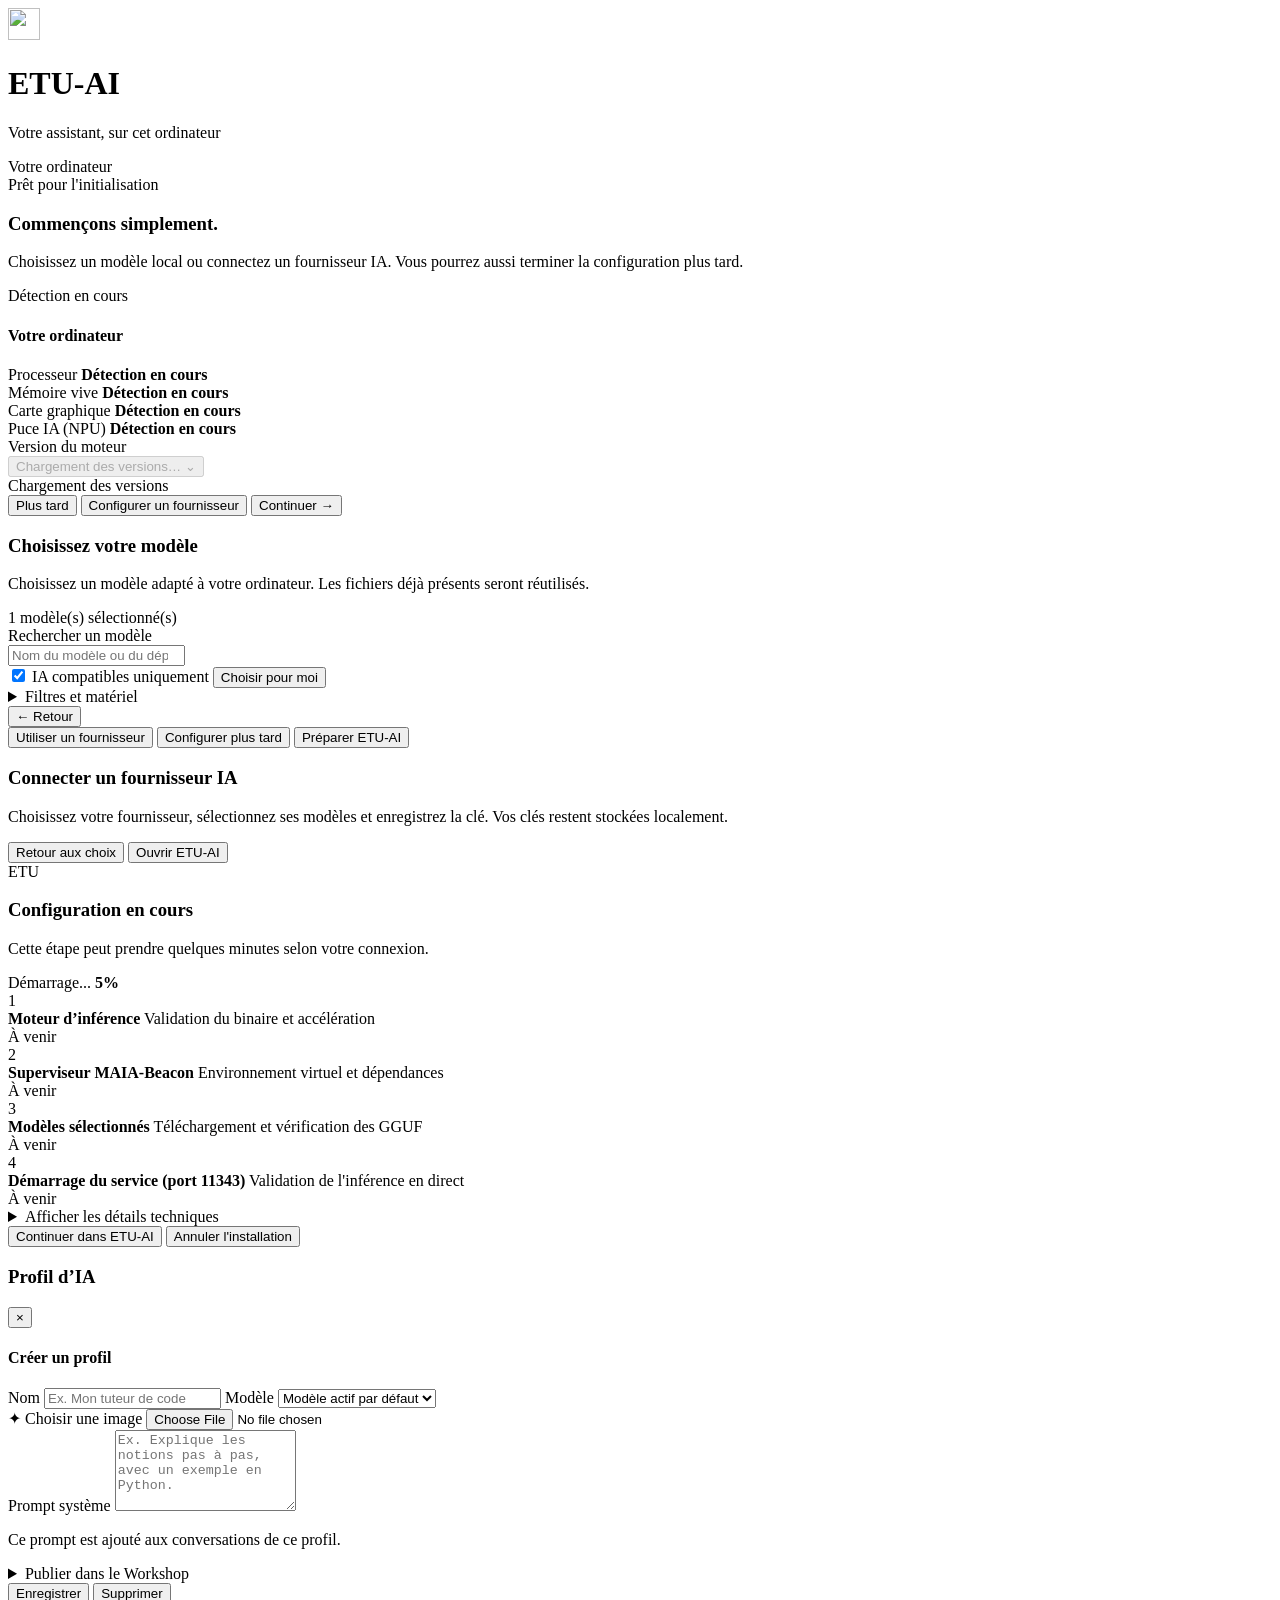
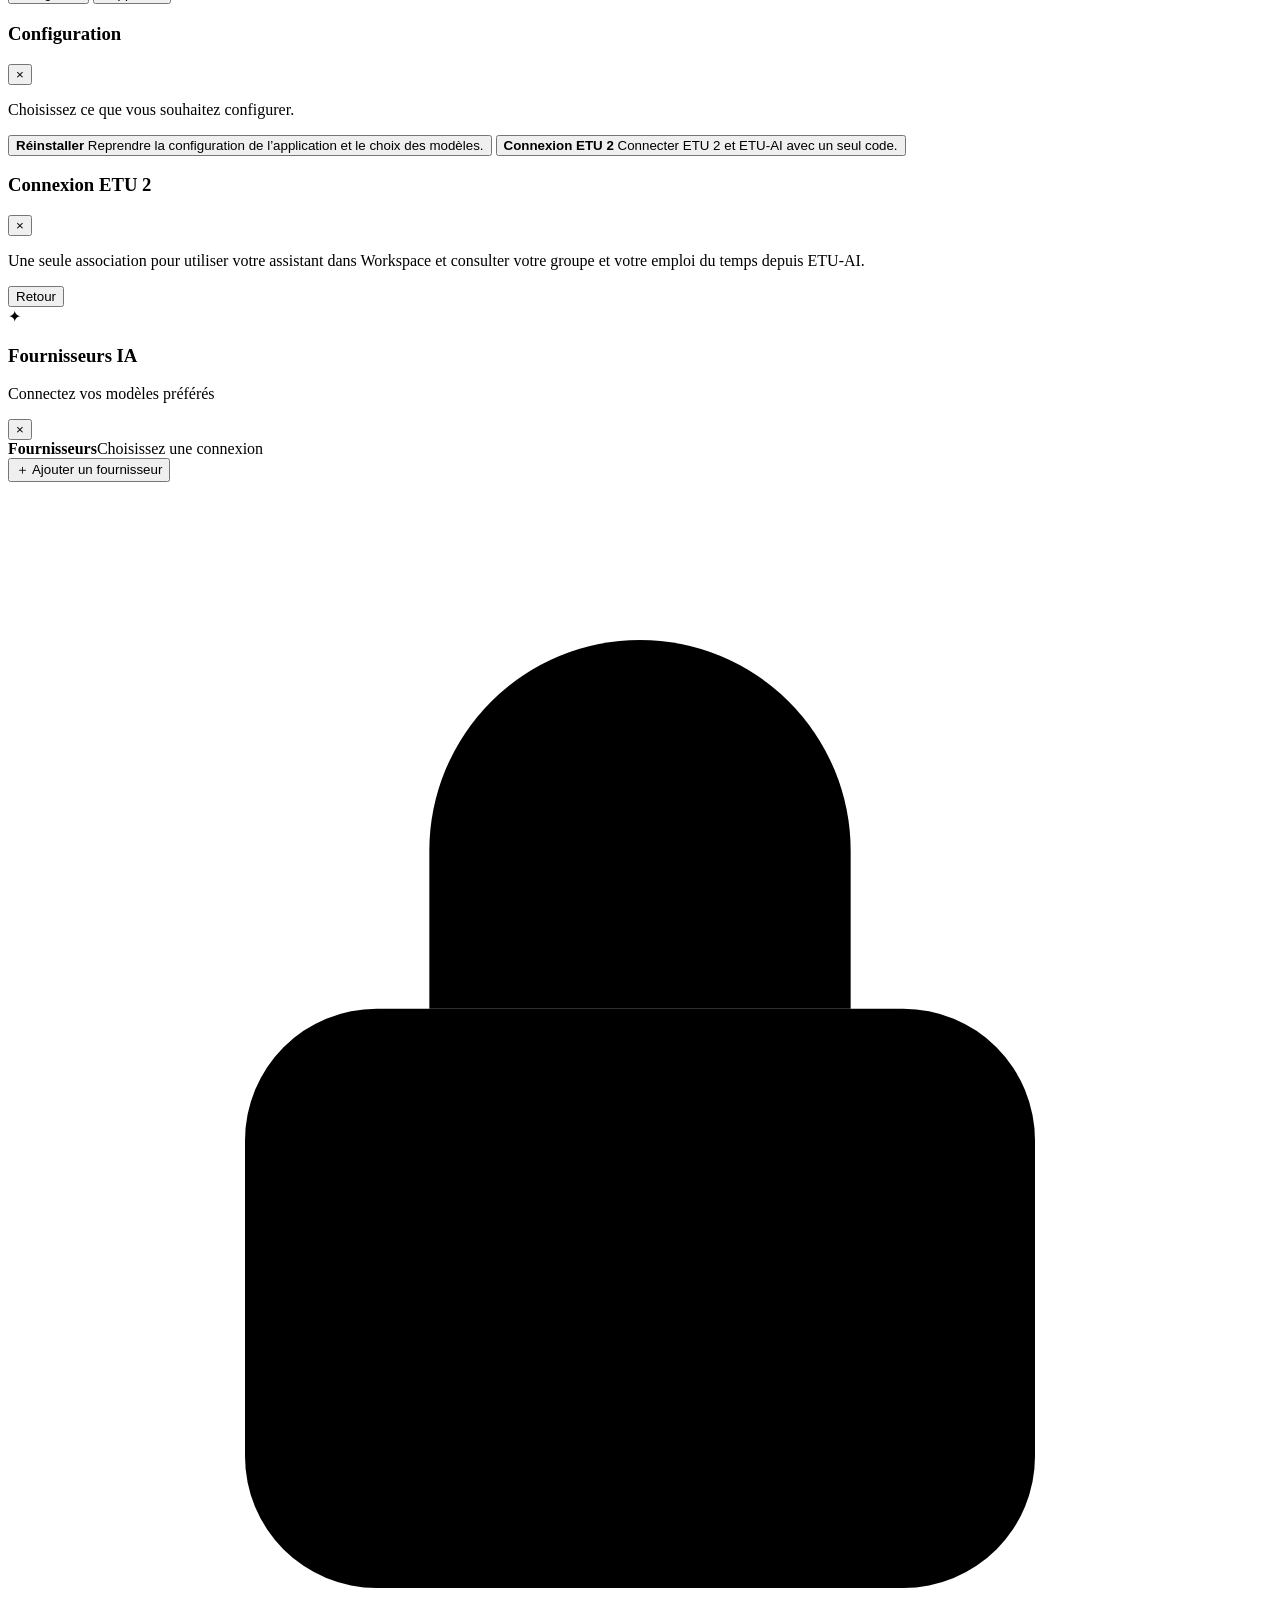
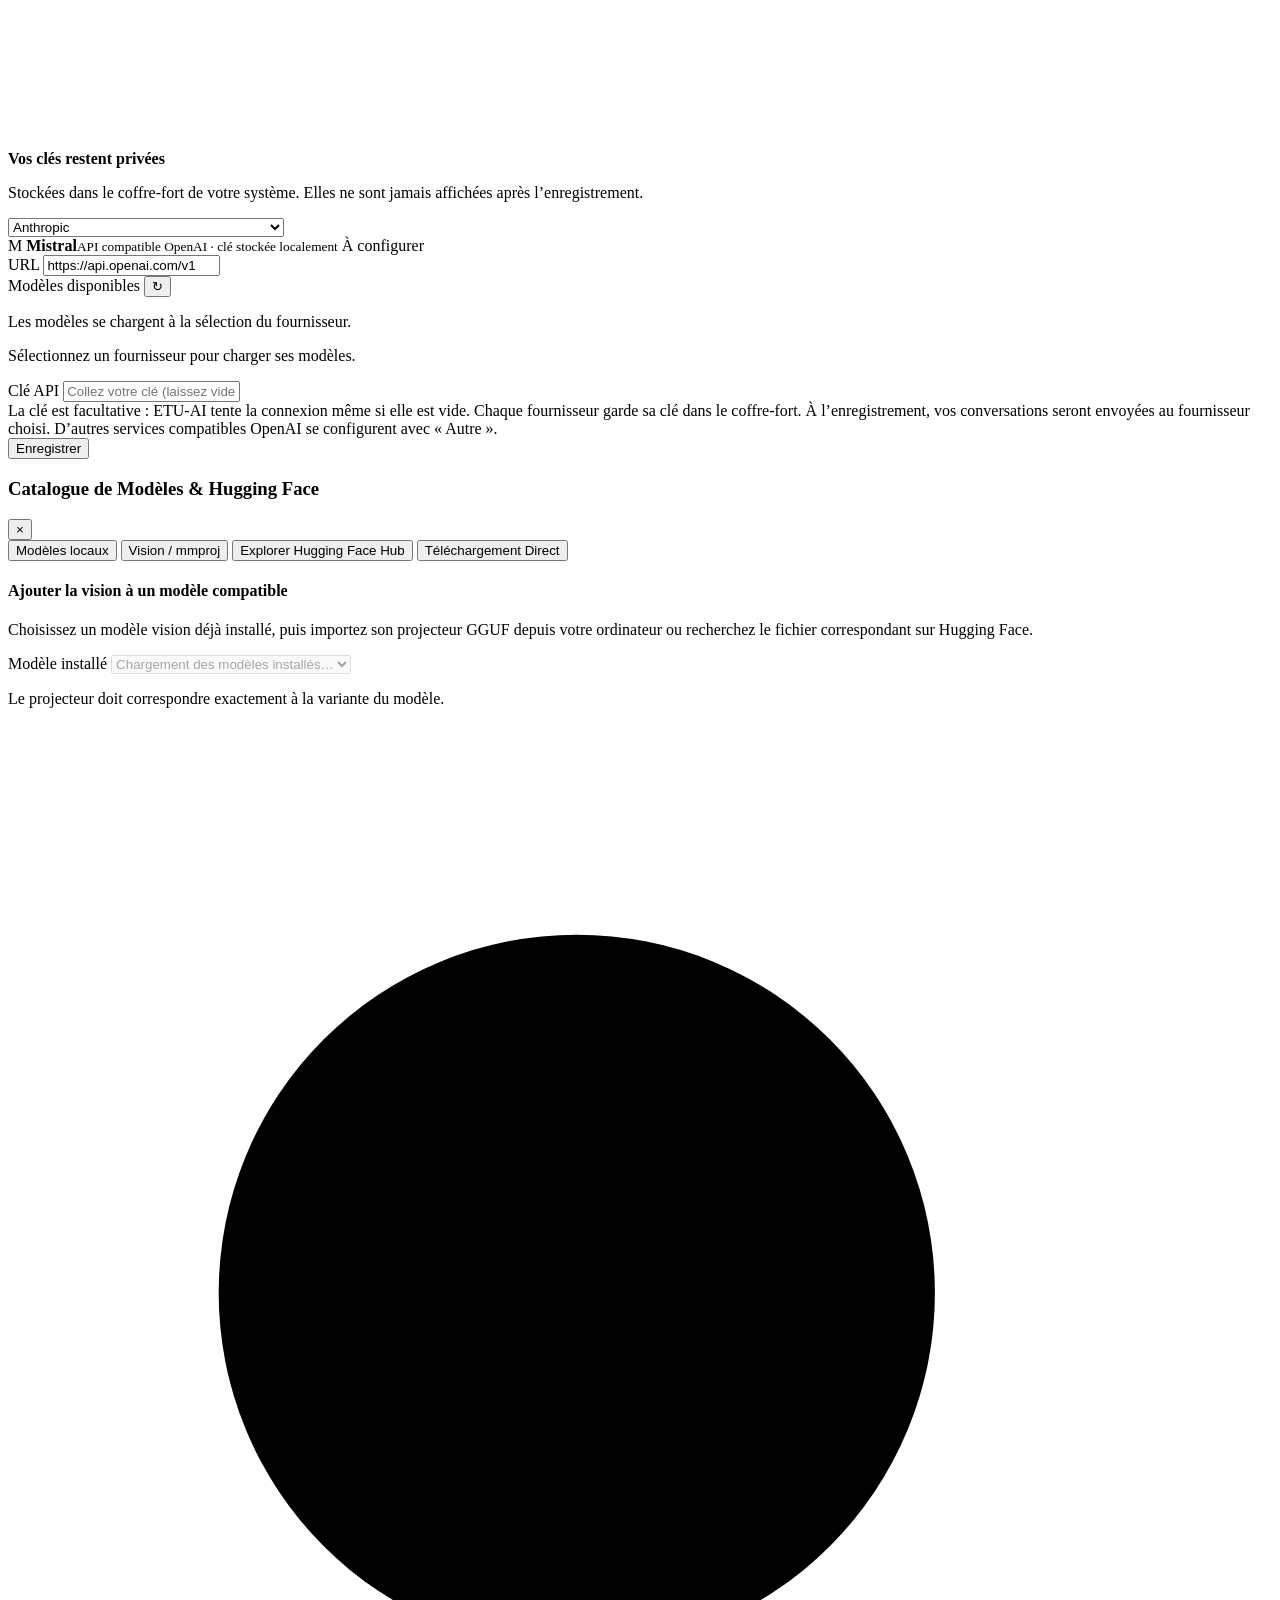
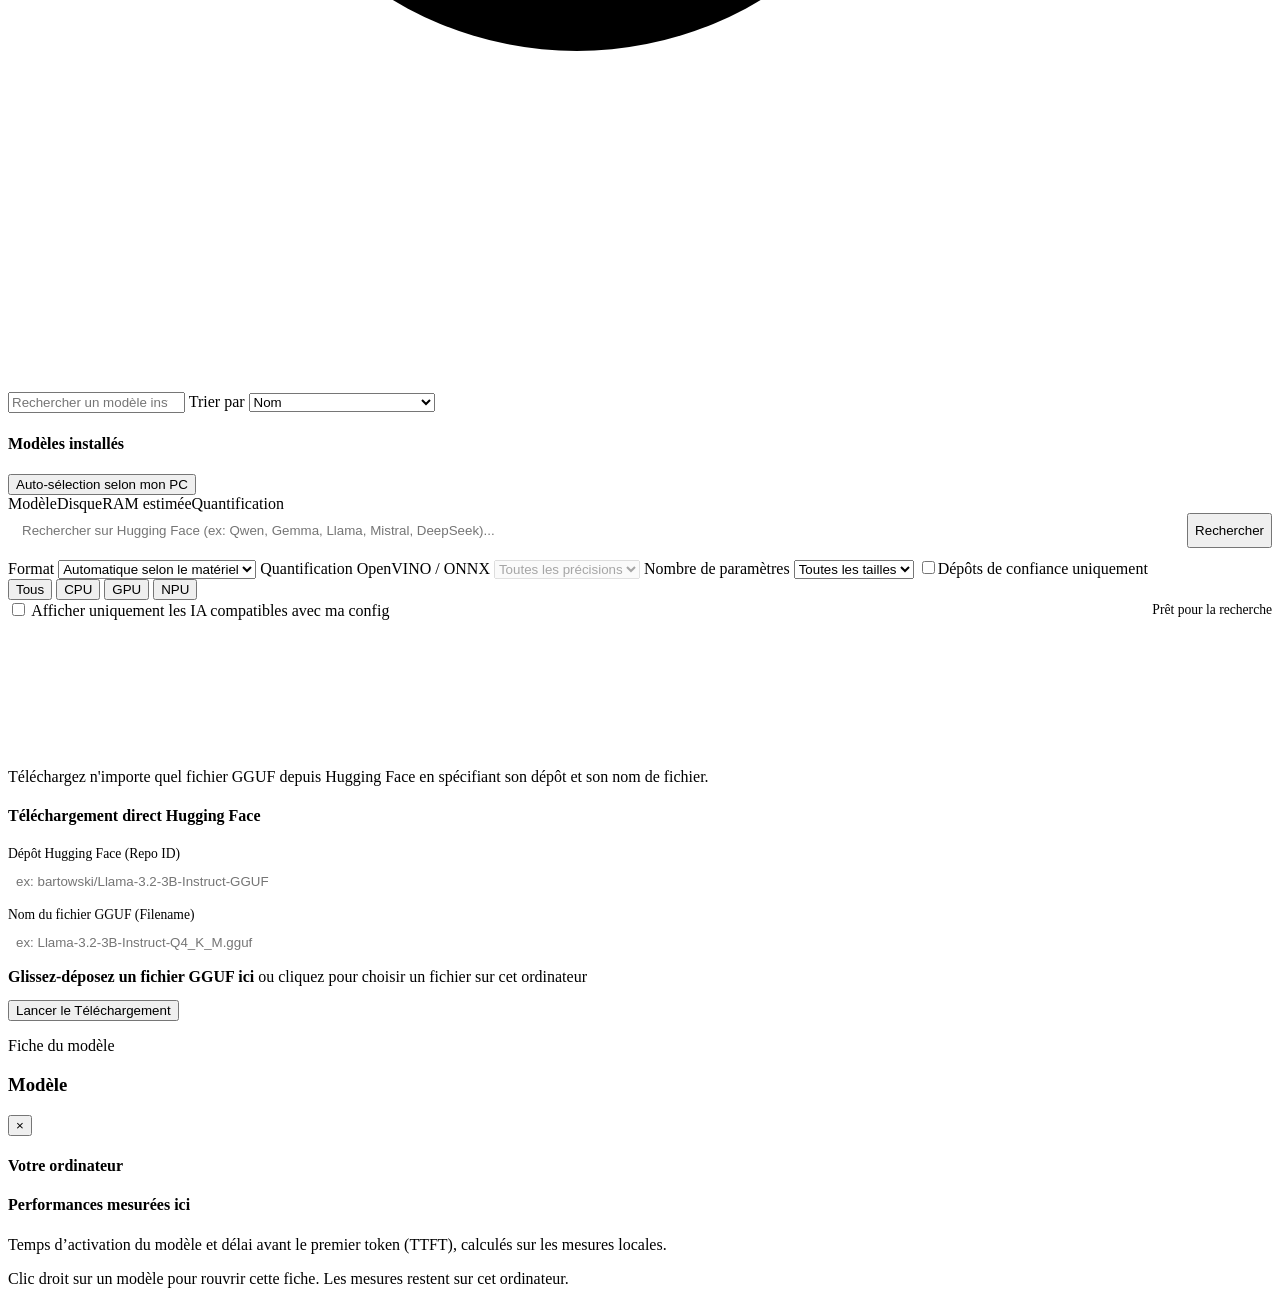
==== commit e0b20e99: "Expand desktop, ETU, and provider features Add a Windows installer workflow and optional companion w" ====
--- a/ui/index.html
+++ b/ui/index.html
@@ -4,8 +4,8 @@
   <meta charset="UTF-8">
   <meta name="viewport" content="width=device-width, initial-scale=1.0">
   <title>ETU-AI | Assistant Étudiant Autonome</title>
-  <link rel="stylesheet" href="/static/style.css?v=openai-account-1">
-  <link rel="stylesheet" href="/static/styles/settings.css?v=setup-layout-4">
+  <link rel="stylesheet" href="/static/style.css?v=chat-code-tools-4">
+  <link rel="stylesheet" href="/static/styles/settings.css?v=beacon-settings-11">
   <link rel="stylesheet" href="/static/styles/components.css?v=server-icons-3">
   <link rel="stylesheet" href="/static/styles/workshop.css?v=workshop-3">
   <link rel="icon" href="/static/logo_etu_ai.svg" type="image/svg+xml">
@@ -421,6 +421,10 @@
     <!-- Main Chat Area -->
     <main id="chat-main">
       <div class="chat-quick-actions">
+        <div id="provider-quota-meter" class="provider-quota-meter" hidden aria-live="polite">
+          <div class="provider-quota-heading"><span id="provider-quota-label">Quota API</span><strong id="provider-quota-remaining"></strong></div>
+          <progress id="provider-quota-progress" max="100" value="0" aria-label="Quota API restant"></progress>
+        </div>
         <button id="btn-open-sidebar" class="sidebar-toggle" type="button" aria-label="Ouvrir le menu et l’historique" aria-controls="sidebar" aria-expanded="false" title="Ouvrir le menu">
           <svg width="20" height="20" viewBox="0 0 24 24" fill="none" stroke="currentColor" stroke-width="1.8" aria-hidden="true"><path d="M4 7h16M4 12h16M4 17h16"></path></svg>
         </button>
@@ -477,15 +481,60 @@
               <button id="btn-settings-theme" class="etu-btn etu-btn-secondary" type="button">Changer de thème</button>
             </div>
             <div class="settings-card settings-card-copy">
+              <h3>Démarrage</h3>
+              <label><input id="settings-startup" type="checkbox" disabled> Lancer ETU-AI au démarrage de Windows</label>
+              <p id="settings-startup-status" class="settings-mode-status" role="status" aria-live="polite"></p>
+            </div>
+            <div class="settings-card settings-card-copy">
+              <h3>Fenêtre compagnon</h3>
+              <p>Utilisez le raccourci pour afficher ou masquer la fenêtre de chat.</p>
+              <label for="settings-companion-shortcut">Raccourci clavier</label>
+              <select id="settings-companion-shortcut" class="etu-btn etu-btn-secondary">
+                <option value="ctrl-alt-space">Ctrl + Alt + Espace</option>
+                <option value="ctrl-shift-space">Ctrl + Maj + Espace</option>
+                <option value="ctrl-alt-e">Ctrl + Alt + E</option>
+              </select>
+              <p id="settings-companion-status" class="settings-mode-status" role="status" aria-live="polite"></p>
+            </div>
+            <div class="settings-card settings-card-copy">
               <h3>Mode d’exécution</h3>
               <p>Choisissez comment ETU-AI redémarre et partage son moteur sur cet ordinateur.</p>
               <div class="settings-mode-controls" aria-label="Redémarrer ETU-AI">
                 <button class="settings-mode-button" type="button" data-restart-mode="normal" aria-label="Redémarrer en mode normal"><span data-svg-icon="restart"></span><strong>Normal</strong><small>Usage personnel</small></button>
-                <button class="settings-mode-button" type="button" data-restart-mode="local" aria-label="Redémarrer en mode local"><span data-svg-icon="restart"></span><strong>Local</strong><small>Connexions depuis localhost</small></button>
+                <button class="settings-mode-button" type="button" data-restart-mode="local" aria-label="Redémarrer en mode local"><span data-svg-icon="restart"></span><strong>Local</strong><small>Connexion avec les applications locales</small></button>
                 <button class="settings-mode-button" type="button" data-restart-mode="server" aria-label="Redémarrer en mode serveur"><span data-svg-icon="restart"></span><strong>Serveur</strong><small>Partage sur le réseau local</small></button>
               </div>
               <p id="settings-launch-mode-status" class="settings-mode-status" role="status" aria-live="polite"></p>
             </div>
+            <section class="settings-maintenance-card settings-beacon-card" aria-labelledby="settings-beacon-status-title">
+              <div class="settings-beacon-heading">
+                <h3 id="settings-beacon-status-title">MAIA-Beacon</h3>
+              </div>
+              <dl class="settings-beacon-details">
+                <div class="settings-beacon-kpi"><dt>État</dt><dd class="settings-beacon-state-value"><span id="settings-beacon-logo" class="settings-beacon-logo" aria-hidden="true"></span><span id="settings-beacon-summary" data-state="loading" role="status" aria-live="polite">Vérification…</span></dd></div>
+                <div><dt>Adresse d’écoute <button class="settings-tooltip-trigger" type="button" aria-label="À propos de l’adresse d’écoute" aria-describedby="beacon-tip-address"><span data-svg-icon="help" aria-hidden="true"></span></button><span class="settings-tooltip" id="beacon-tip-address" role="tooltip">Adresse et port utilisés par MAIA-Beacon. En mode Serveur, l’adresse est accessible sur le réseau local.</span></dt><dd id="settings-beacon-address">—</dd></div>
+                <div><dt>Modèle chargé <button class="settings-tooltip-trigger" type="button" aria-label="À propos du modèle chargé" aria-describedby="beacon-tip-model"><span data-svg-icon="help" aria-hidden="true"></span></button><span class="settings-tooltip" id="beacon-tip-model" role="tooltip">Modèle actuellement chargé en mémoire. « Aucun » signifie qu’aucun modèle n’est chargé pour le moment.</span></dt><dd id="settings-beacon-model">—</dd></div>
+                <div><dt>Moteur actif <button class="settings-tooltip-trigger" type="button" aria-label="À propos du moteur actif" aria-describedby="beacon-tip-engine"><span data-svg-icon="help" aria-hidden="true"></span></button><span class="settings-tooltip" id="beacon-tip-engine" role="tooltip">Moteur utilisé par le modèle chargé. Il reste vide tant qu’aucun modèle n’est chargé.</span></dt><dd id="settings-beacon-engine">—</dd></div>
+                <div><dt>Backend configuré <button class="settings-tooltip-trigger" type="button" aria-label="À propos du backend configuré" aria-describedby="beacon-tip-backend"><span data-svg-icon="help" aria-hidden="true"></span></button><span class="settings-tooltip" id="beacon-tip-backend" role="tooltip">Backend choisi dans la configuration. AUTO laisse le choix au moteur selon le matériel disponible.</span></dt><dd class="settings-beacon-backend-value"><span id="settings-beacon-backend-icon" aria-hidden="true"></span><span id="settings-beacon-backend">—</span></dd></div>
+                <div class="settings-beacon-kpi settings-beacon-context-kpi"><dt><span id="settings-beacon-context-label">Contexte des modèles locaux</span><button class="settings-tooltip-trigger" type="button" aria-label="Exemple de contenu pour ce contexte" aria-describedby="settings-beacon-context-tooltip"><span data-svg-icon="help" aria-hidden="true"></span></button><span id="settings-beacon-context-tooltip" class="settings-tooltip" role="tooltip">Choisissez une taille pour voir un exemple de ce qu’elle peut garder.</span></dt><dd class="settings-beacon-context-value">
+                  <div class="settings-beacon-context-input">
+                    <div id="settings-beacon-context-menu" class="etu-list-menu settings-context-menu">
+                      <button id="settings-beacon-context-trigger" class="etu-list-menu-trigger" data-menu-trigger type="button" aria-labelledby="settings-beacon-context-label settings-beacon-context-chosen" aria-haspopup="listbox" aria-expanded="false" aria-controls="settings-beacon-context-options">
+                        <span class="etu-list-menu-icon" data-menu-icon aria-hidden="true"></span><span id="settings-beacon-context-chosen" class="etu-list-menu-chosen" data-menu-chosen>Choisir un contexte</span><span class="etu-list-menu-chevron" aria-hidden="true">⌄</span>
+                      </button>
+                      <div id="settings-beacon-context-options" class="etu-list-menu-options" data-menu-list role="listbox" aria-labelledby="settings-beacon-context-label" hidden></div>
+                    </div>
+                  </div>
+                  <span id="settings-beacon-context-status" class="sr-only" role="status" aria-live="polite"></span>
+                </dd></div>
+              </dl>
+              <div class="settings-beacon-controls" role="group" aria-label="Actions MAIA-Beacon">
+                <button id="btn-settings-beacon-toggle" class="etu-btn etu-btn-secondary" type="button"><span data-svg-icon="power" aria-hidden="true"></span><span>Éteindre</span></button>
+                <button id="btn-settings-beacon-sleep" class="etu-btn etu-btn-secondary" type="button"><span data-svg-icon="clock" aria-hidden="true"></span><span>Mettre en veille</span></button>
+                <button id="btn-settings-beacon-restart" class="etu-btn etu-btn-secondary" type="button"><span data-svg-icon="restart" aria-hidden="true"></span><span>Redémarrer</span></button>
+              </div>
+              <p id="settings-beacon-action-status" class="settings-uninstall-hint" role="status" aria-live="polite"></p>
+            </section>
           </section>
           <section class="settings-panel" data-settings-panel="models" hidden>
             <div class="settings-panel-intro"><h3>Modèles</h3><p>Choisissez le modèle actif, installez un modèle ou gérez les fichiers téléchargés.</p></div>
@@ -525,9 +574,19 @@
             </section>
             <section class="settings-consent-card" aria-labelledby="settings-etu-consent-title">
               <div class="settings-panel-intro"><h3 id="settings-etu-consent-title">Fournisseurs IA</h3><p>Autorisez les fournisseurs tiers à recevoir les informations ETU nécessaires aux fonctions qu’ils prennent en charge.</p></div>
-              <label class="etu-connection-checkbox"><input id="etu-remote-tools-consent" type="checkbox"><span>Accepter le partage de mes informations ETU avec les fournisseurs tiers</span></label>
-              <p class="settings-data-note"><sup>*</sup> Si cette option est activée, seuls votre groupe et votre emploi du temps sont transmis au fournisseur IA actif, en lecture seule, pour répondre à vos demandes.</p>
+              <label class="etu-connection-checkbox"><input id="etu-remote-tools-consent" type="checkbox"><span>Autoriser les outils ETU avec les fournisseurs tiers</span></label>
+              <p class="settings-data-note"><sup>*</sup> Le groupe, l’emploi du temps et les contacts utiles sont transmis au fournisseur IA actif pour répondre à vos demandes. Les outils peuvent aussi créer ou partager un événement selon les autorisations accordées à ETU-AI.</p>
               <div class="etu-connection-details-body"><p id="etu-remote-tools-status" role="status" aria-live="polite"></p></div>
+            </section>
+            <section class="settings-consent-card" aria-labelledby="settings-wiki-consent-title">
+              <div class="settings-panel-intro"><h3 id="settings-wiki-consent-title">Wiki personnel</h3><p>Les passages de votre Wiki peuvent être transmis au fournisseur IA actif pour répondre à vos demandes.</p></div>
+              <label class="etu-connection-checkbox"><input id="wiki-remote-consent" type="checkbox"><span>Autoriser le partage des passages du Wiki avec les fournisseurs tiers</span></label>
+              <p class="settings-data-note">Désactivé, le contenu du Wiki reste local. Les tâches de mémorisation configurées avec un modèle distant peuvent transmettre séparément leur message source.</p>
+              <div class="etu-connection-details-body"><p id="wiki-remote-consent-status" role="status" aria-live="polite"></p></div>
+            </section>
+            <section class="settings-danger-card" aria-labelledby="settings-wiki-delete-title">
+              <div><h3 id="settings-wiki-delete-title">Suppression du Wiki</h3><p>Supprimez les documents du Wiki et leur historique de révision enregistrés sur cet ordinateur.</p></div>
+              <button id="btn-settings-delete-wiki" class="etu-btn etu-btn-danger" type="button">Supprimer le Wiki</button>
             </section>
             <section class="settings-danger-card" aria-labelledby="settings-history-title">
               <div><h3 id="settings-history-title">Historique des chats</h3><p>Supprimez toutes les discussions et leurs messages enregistrés sur cet ordinateur.</p></div>
@@ -650,22 +709,31 @@
             <button type="button" id="btn-attach" class="attach-btn" title="Ajouter" aria-label="Ajouter" aria-haspopup="menu" aria-expanded="false" aria-controls="attach-dropdown-menu"><span data-svg-icon="plus" aria-hidden="true"></span></button>
             <div id="attach-dropdown-menu" class="attach-dropdown-menu" role="menu" aria-label="Ajouter au message" hidden>
               <button type="button" role="menuitem" id="btn-attach-file"><span data-svg-icon="upload" aria-hidden="true"></span><span>Importer un fichier</span></button>
+              <button type="button" role="menuitemcheckbox" id="btn-thinking-mode" aria-checked="true" hidden><span data-svg-icon="thinking" aria-hidden="true"></span><span class="attach-menu-copy"><span>Mode thinking</span><small id="thinking-mode-status">Activé</small></span><span class="attach-menu-check" aria-hidden="true"></span></button>
               <button type="button" role="menuitemcheckbox" id="btn-web-search" aria-checked="false" disabled title="Activez la recherche Web dans Paramètres · Mes données"><span data-svg-icon="globe" aria-hidden="true"></span><span class="attach-menu-copy"><span>Recherche web</span><small id="web-search-status">Désactivée dans Mes données</small></span><span class="attach-menu-check" aria-hidden="true"></span></button>
             </div>
           </div>
           <div id="web-search-chip" class="web-search-chip" hidden aria-live="polite"><span data-svg-icon="globe" aria-hidden="true"></span><span>Recherche</span><button type="button" class="web-search-chip-remove" aria-label="Désactiver la recherche Web" title="Désactiver la recherche Web"><span data-svg-icon="close" aria-hidden="true"></span></button></div>
           <div class="model-selector-wrapper model-selector-toolbar" id="model-selector-wrapper">
-            <button id="btn-model-selector" class="model-selector-btn" title="Changer de modèle d’IA" type="button" aria-label="Changer de modèle d’IA" aria-haspopup="listbox" aria-expanded="false" aria-controls="model-dropdown-menu">
+            <button id="btn-model-selector" class="model-selector-btn" title="Changer de modèle d’IA" type="button" aria-label="Changer de modèle d’IA" aria-haspopup="dialog" aria-expanded="false" aria-controls="model-dropdown-menu">
               <span class="model-badge-icon" id="model-badge-icon" aria-hidden="true"><svg viewBox="0 0 24 24" width="20" height="20" fill="none" stroke="currentColor" stroke-width="1.8" stroke-linecap="round" stroke-linejoin="round"><path d="M12 19V5"/><path d="M12 9.5c-1.1-2.4-3.8-3.3-5.7-1.8-2 .2-3.2 2.4-2.3 4.4-1.3 1.7-.4 4.2 1.7 4.7.5 2.1 3.2 2.8 4.6 1.1.5.9 1.2 1.2 1.7 1.2"/><path d="M12 9.5c1.1-2.4 3.8-3.3 5.7-1.8 2 .2 3.2 2.4 2.3 4.4 1.3 1.7.4 4.2-1.7 4.7-.5 2.1-3.2 2.8-4.6 1.1-.5.9-1.2 1.2-1.7 1.2"/><path d="M7.2 10.2c1.4-.1 2.4.7 2.7 1.8m7-1.8c-1.4-.1-2.4.7-2.7 1.8"/></svg></span>
               <span class="model-selector-info"><span id="active-model-name" class="model-selector-name">Chargement...</span></span>
               <span class="model-status-indicator" id="model-status-indicator" title="Prêt"></span>
             </button>
-            <div class="model-dropdown-menu" id="model-dropdown-menu" role="listbox" aria-label="Modèles disponibles">
+            <div class="model-dropdown-menu" id="model-dropdown-menu" role="dialog" aria-label="Sélection du modèle">
               <label class="model-dropdown-search">
                 <svg width="16" height="16" viewBox="0 0 24 24" fill="none" stroke="currentColor" stroke-width="1.8" aria-hidden="true"><circle cx="11" cy="11" r="7"></circle><path d="m20 20-4-4"></path></svg>
                 <input id="model-dropdown-search" type="search" placeholder="Rechercher un modèle…" aria-label="Rechercher un modèle" autocomplete="off">
               </label>
-              <div class="model-dropdown-list" id="model-dropdown-list"></div>
+              <p id="model-profile-hint" class="model-profile-hint" hidden>Ce profil fixe le modèle. Modifiez le profil pour en changer.</p>
+              <div class="model-dropdown-list" id="model-dropdown-list" role="listbox" aria-label="Modèles disponibles"></div>
+              <section class="model-effort-control" id="model-effort-control" aria-labelledby="model-effort-label" hidden>
+                <div class="model-effort-heading"><strong id="model-effort-label">Effort de réflexion</strong><span id="model-effort-model"></span></div>
+                <p id="model-effort-hint" class="model-effort-hint" hidden></p>
+                <div id="model-effort-options" class="model-effort-options" role="group" aria-labelledby="model-effort-label"></div>
+                <label class="model-thinking-toggle" id="model-thinking-toggle-wrap" hidden><input id="model-thinking-enabled" type="checkbox" checked><span>Activer le thinking</span></label>
+              </section>
+              <p id="model-dropdown-status" class="model-dropdown-status" role="status" aria-live="polite"></p>
               <div class="model-dropdown-footer">
                 <button type="button" id="btn-dropdown-open-models" class="dropdown-manage-btn">
                   <svg width="14" height="14" viewBox="0 0 24 24" fill="none" stroke="currentColor" stroke-width="2"><path d="M21 16V8a2 2 0 0 0-1-1.73l-7-4a2 2 0 0 0-2 0l-7 4A2 2 0 0 0 3 8v8a2 2 0 0 0 1 1.73l7 4a2 2 0 0 0 2 0l7-4A2 2 0 0 0 21 16z"></path></svg>
@@ -858,7 +926,7 @@
           <input id="api-provider-key" type="password" placeholder="Collez votre clé (laissez vide pour conserver celle de ce fournisseur)" autocomplete="new-password">
           <input id="api-provider-clear-key" type="checkbox" hidden>
           <button id="api-provider-clear-key-button" class="api-clear-key-button" type="button" hidden>Supprimer la clé enregistrée</button>
-          <div class="etu-text">Chaque fournisseur garde sa propre clé dans le coffre-fort. À l’enregistrement, vos conversations seront envoyées au fournisseur choisi. D’autres services compatibles OpenAI se configurent avec « Autre ».</div>
+          <div class="etu-text">La clé est facultative : ETU-AI tente la connexion même si elle est vide. Chaque fournisseur garde sa clé dans le coffre-fort. À l’enregistrement, vos conversations seront envoyées au fournisseur choisi. D’autres services compatibles OpenAI se configurent avec « Autre ».</div>
           <button class="etu-btn etu-btn-primary" type="submit">Enregistrer</button>
           <div id="api-settings-message" role="status" aria-live="polite"></div>
         </form>
@@ -1057,9 +1125,9 @@
   <script src="/static/vendor/marked-18.0.14.umd.js"></script>
   <script src="/static/vendor/highlight-11.12.0.min.js"></script>
   <script src="/static/vendor/echarts-6.1.0.min.js?v=6.1.0"></script>
-  <script src="/static/svg-manager.js?v=setup-layout-3"></script>
+  <script src="/static/svg-manager.js?v=thinking-icon-1"></script>
   <script src="/static/components.js?v=settings-library-2"></script>
-  <script src="/static/app.js?v=openai-account-5"></script>
+  <script src="/static/app.js?v=companion-chat-fix-5"></script>
   <script src="/static/wiki.js?v=10"></script>
   <script src="/static/etu-bridge.js?v=connection-ui-6"></script>
   <script src="/static/etu-remote.js?v=connection-ui-6"></script>
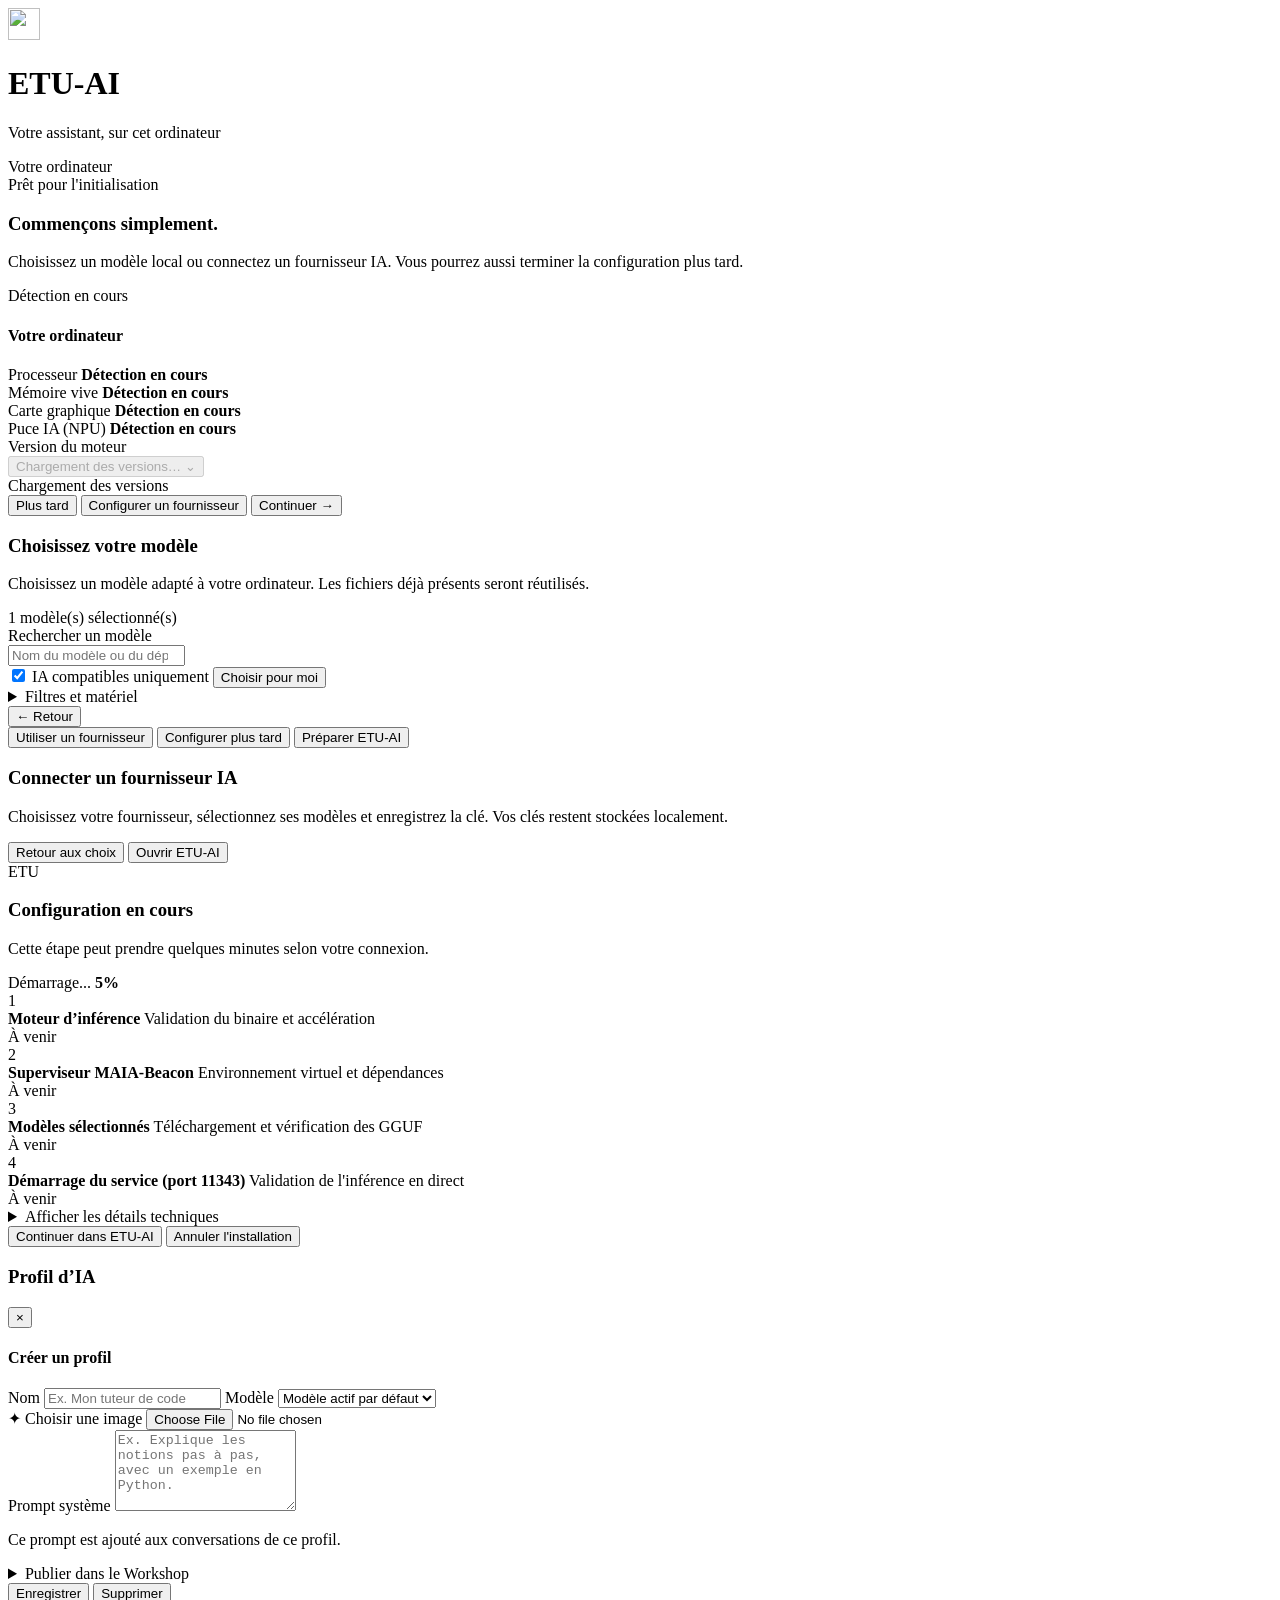
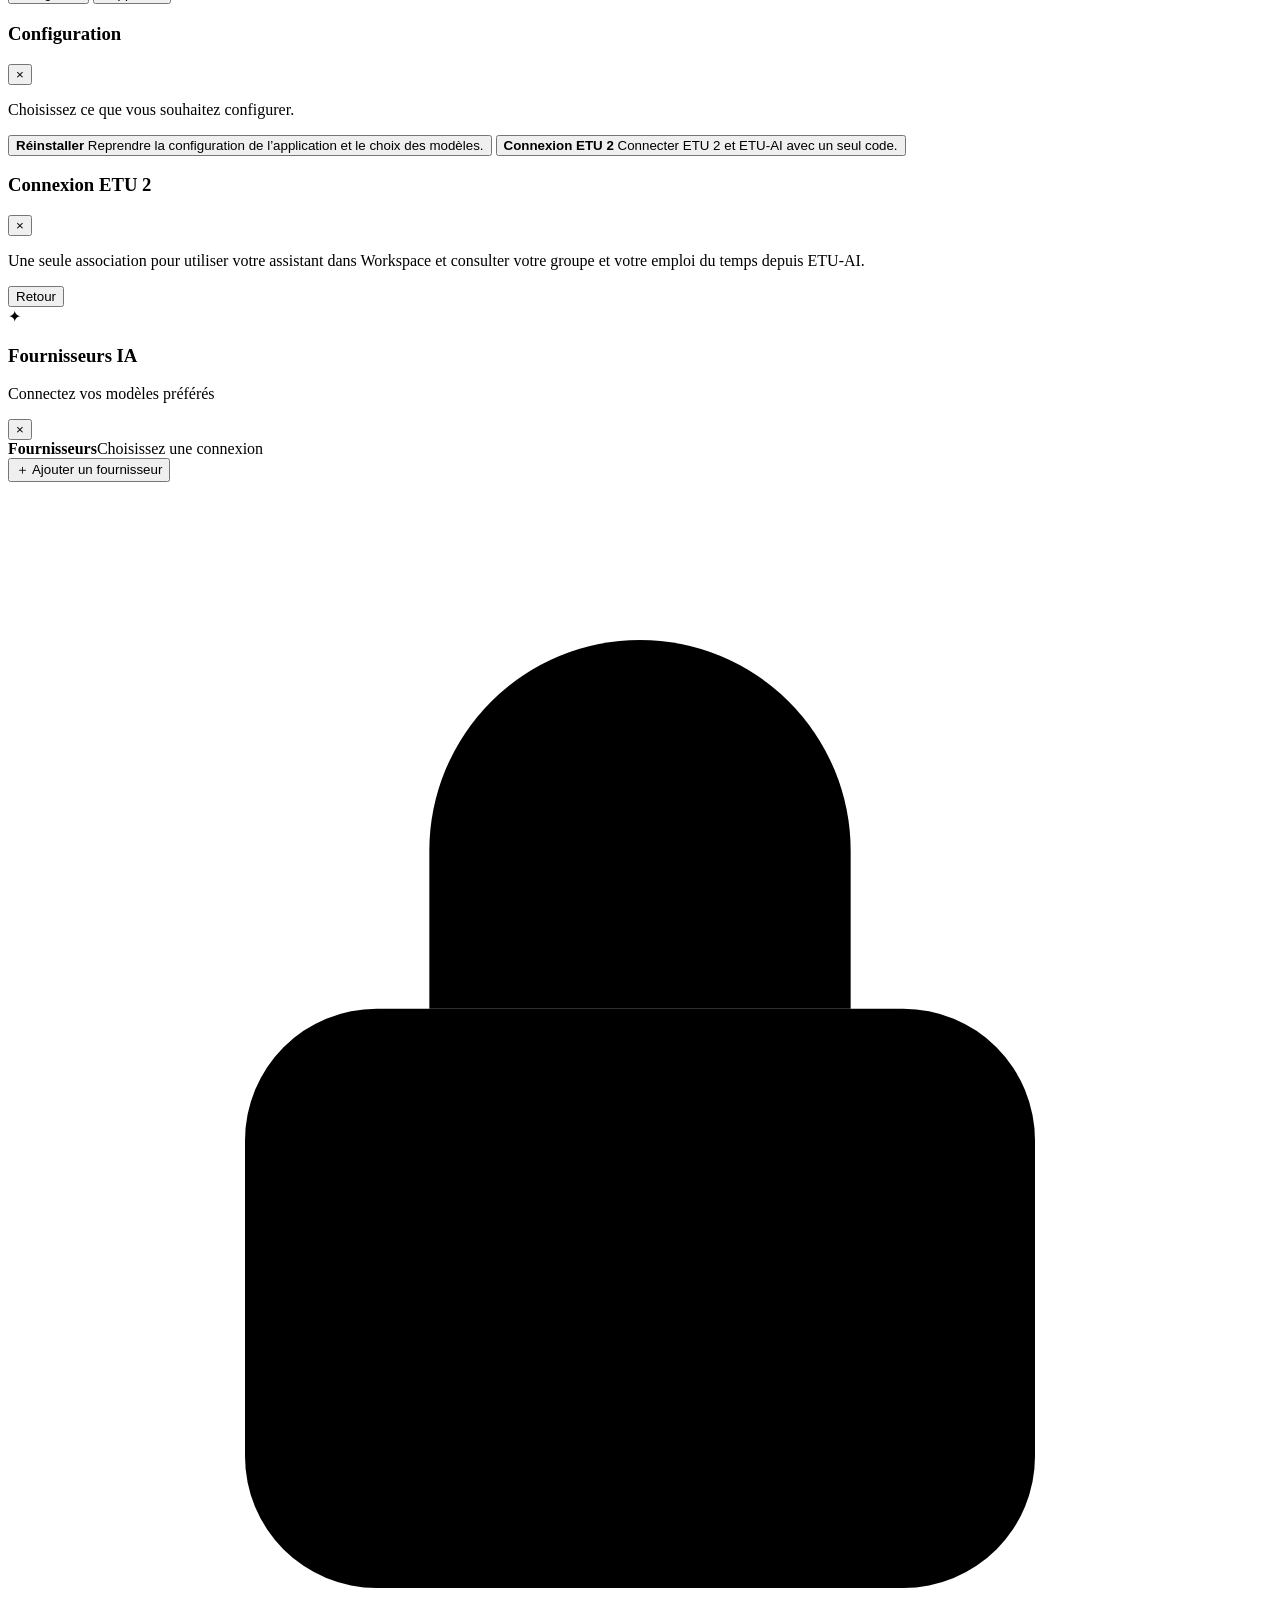
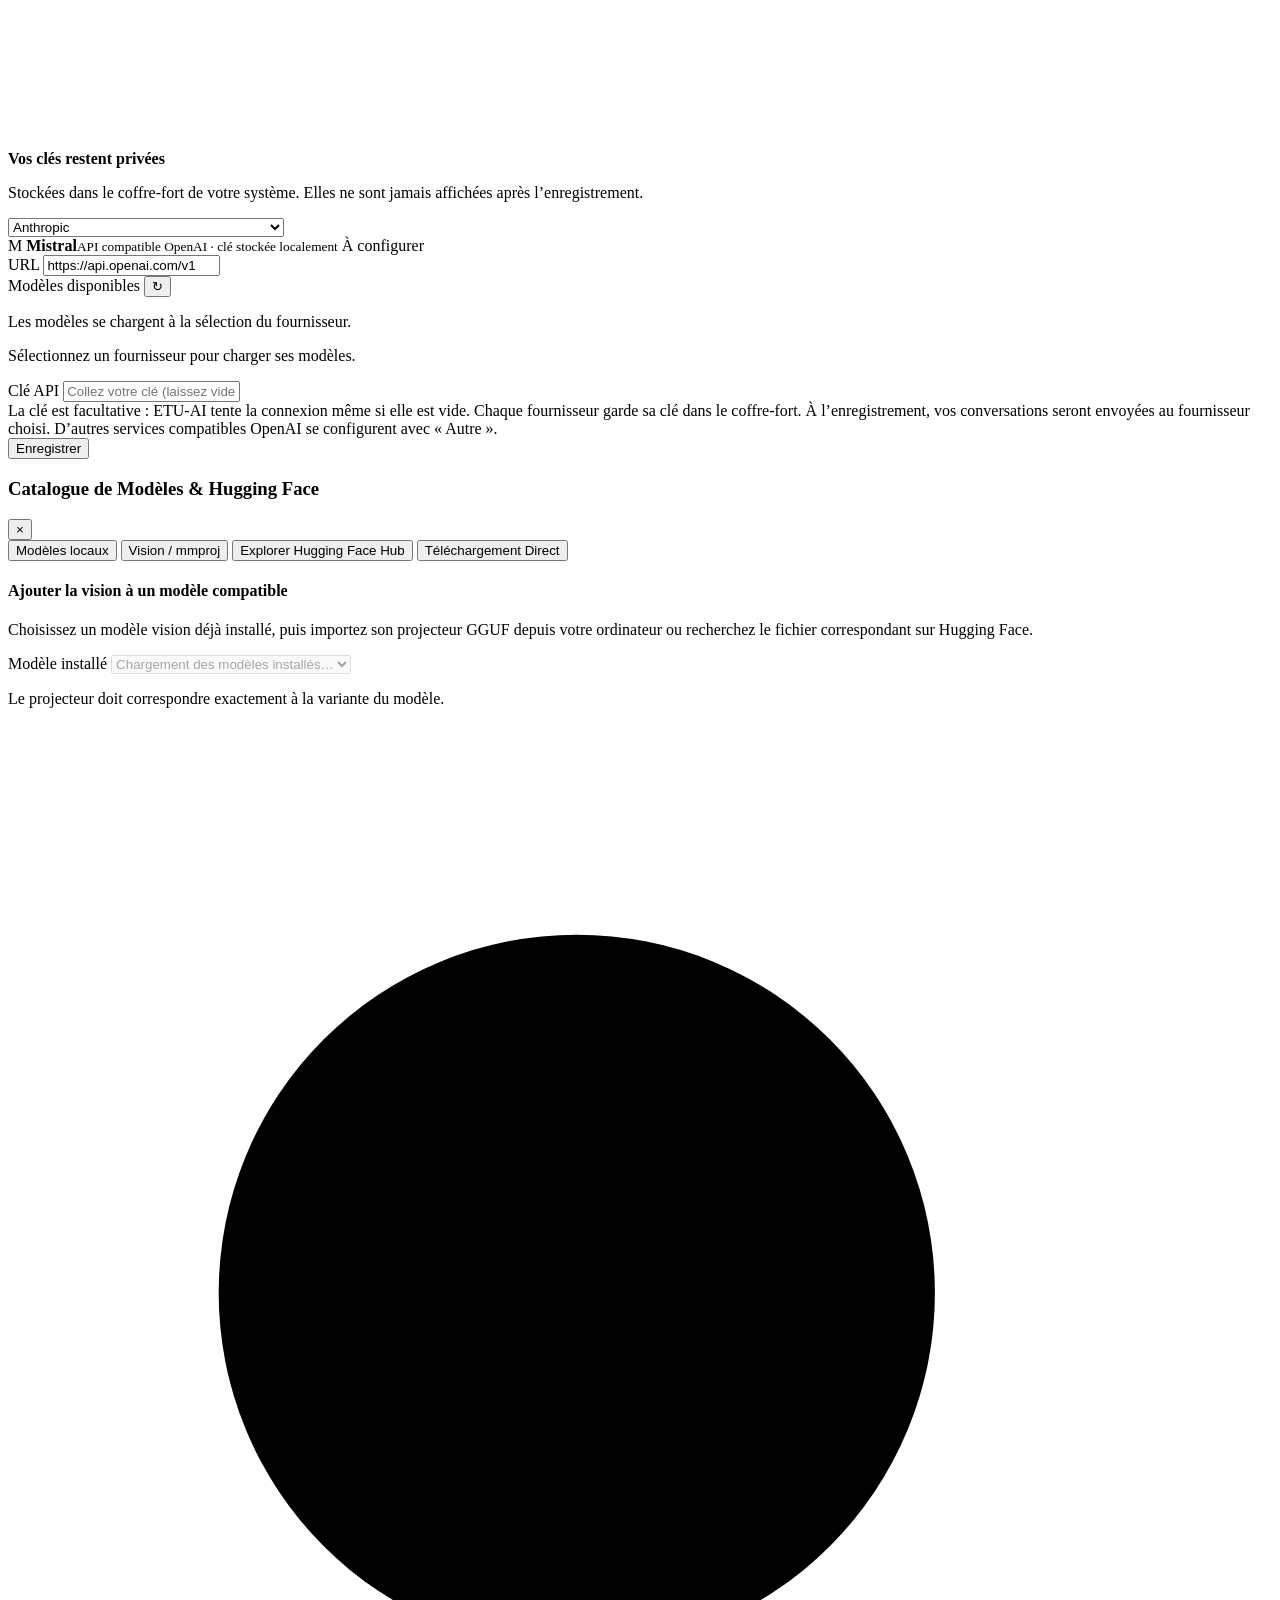
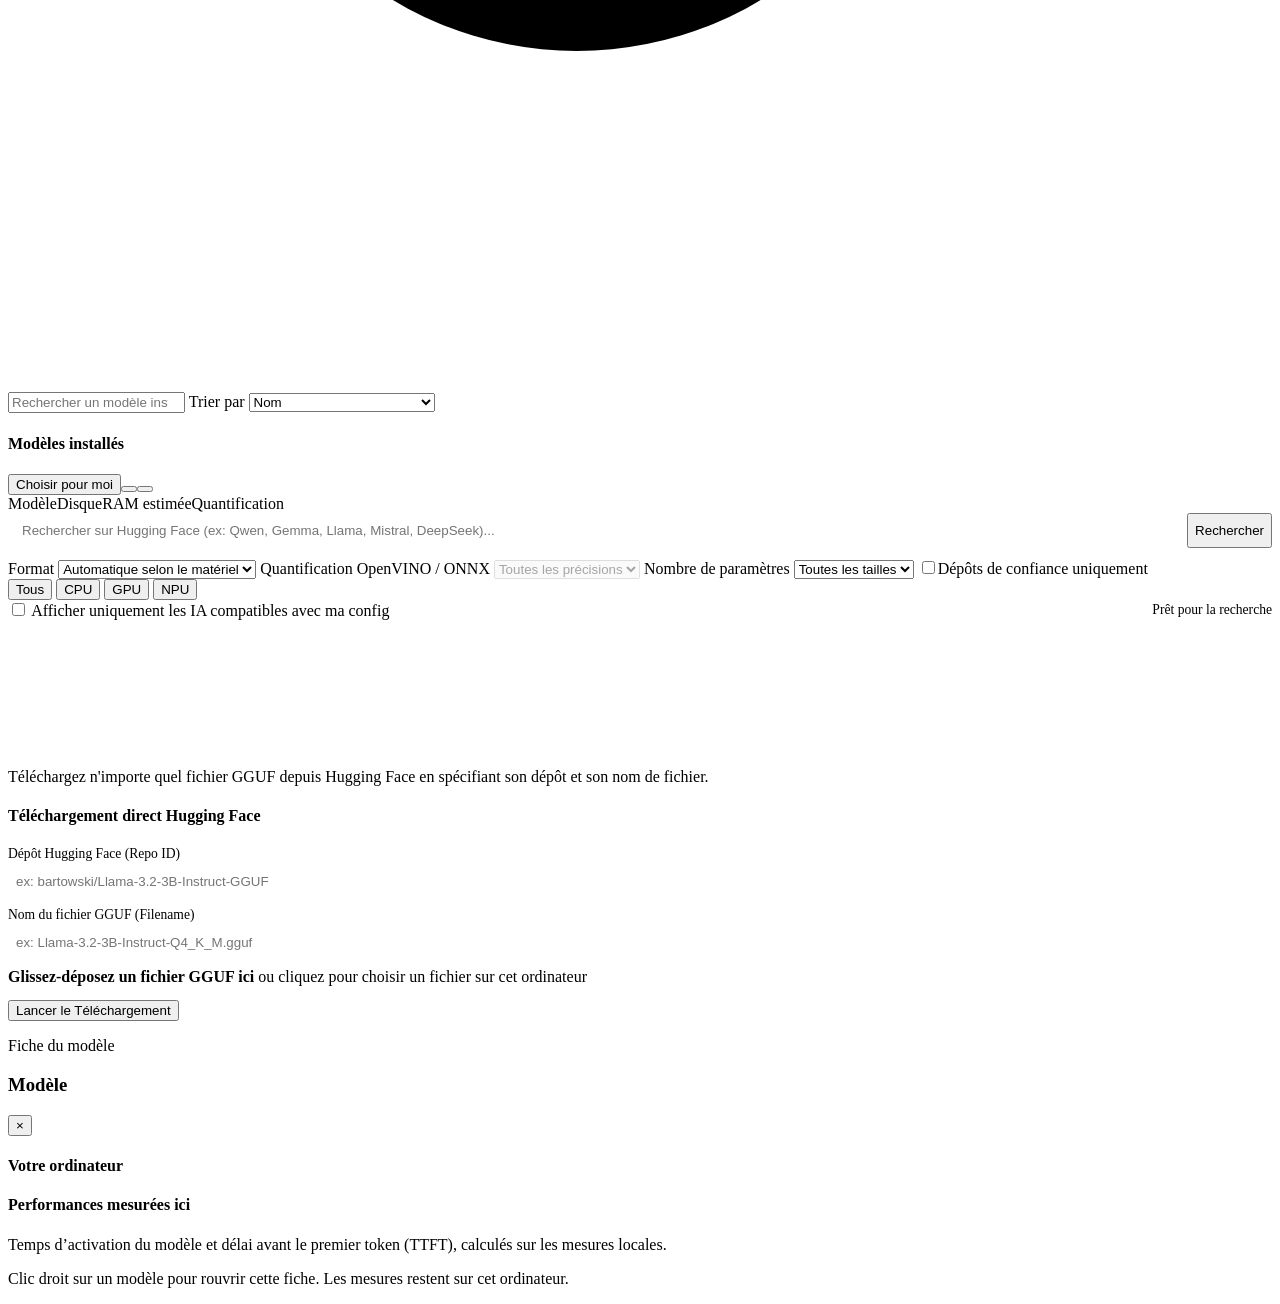
==== commit 47424f91: "Add app updates and improve local model tools Add verified GitHub installer downloads and Windows la" ====
--- a/ui/index.html
+++ b/ui/index.html
@@ -5,10 +5,10 @@
   <meta name="viewport" content="width=device-width, initial-scale=1.0">
   <title>ETU-AI | Assistant Étudiant Autonome</title>
   <link rel="stylesheet" href="/static/style.css?v=chat-code-tools-4">
-  <link rel="stylesheet" href="/static/styles/settings.css?v=beacon-settings-11">
+  <link rel="stylesheet" href="/static/styles/settings.css?v=models-folder-icon-3">
   <link rel="stylesheet" href="/static/styles/components.css?v=server-icons-3">
   <link rel="stylesheet" href="/static/styles/workshop.css?v=workshop-3">
-  <link rel="icon" href="/static/logo_etu_ai.svg" type="image/svg+xml">
+  <link rel="icon" href="/static/logo_etu_ai.svg?v=etu-ai-logo-20261126" type="image/svg+xml">
   <style>
     /* Le même fond continue derrière les messages et la zone de saisie. */
     #chat-main {
@@ -105,7 +105,7 @@
     <div class="wizard-card">
       <div class="wizard-header">
         <div class="brand">
-          <img class="wizard-brand-logo" src="/static/logo_etu_ai.svg" alt="" width="32" height="32">
+          <img class="wizard-brand-logo" src="/static/logo_etu_ai.svg?v=etu-ai-logo-20261126" alt="" width="32" height="32">
           <div class="brand-text">
             <h1>ETU-AI</h1>
             <p class="wizard-subtitle">Votre assistant, sur cet ordinateur</p>
@@ -366,7 +366,7 @@
     <aside id="sidebar" aria-label="Navigation et historique">
       <div class="brand">
         <button id="btn-collapse-sidebar" class="brand-toggle" type="button" aria-label="Rétracter la barre latérale" aria-controls="sidebar" aria-expanded="true" title="Rétracter la barre latérale">
-          <img class="brand-logo" src="/static/logo_etu_ai.svg" alt="" width="34" height="34">
+          <img class="brand-logo" src="/static/logo_etu_ai.svg?v=etu-ai-logo-20261126" alt="" width="34" height="34">
           <h1>ETU-AI</h1>
         </button>
         <button id="btn-close-sidebar" class="sidebar-close" type="button" aria-label="Fermer le menu" title="Fermer le menu">&times;</button>
@@ -604,10 +604,10 @@
             <section class="settings-update-card" aria-label="Mises à jour">
               <div class="settings-update-banner" role="status" aria-live="polite">
                 <span class="settings-update-symbol" aria-hidden="true">
-                  <img src="/static/logo_etu_ai.svg" alt="">
-                  <span class="settings-update-check" data-svg-icon="download"></span>
+                  <img src="/static/logo_etu_ai.svg?v=etu-ai-logo-20261126" alt="">
+                  <span id="settings-app-update-icon" class="settings-update-check" data-svg-icon="download"></span>
                 </span>
-                <div class="settings-update-copy"><strong>Mises à jour du moteur</strong><p>Recherchez les versions disponibles et suivez leur installation dans Téléchargements.</p></div>
+                <div class="settings-update-copy"><strong id="settings-app-update-title">ETU-AI</strong><p id="settings-app-update-status">Vérification des mises à jour de l’application…</p></div>
                 <button id="btn-settings-update" class="etu-btn etu-btn-primary" type="button">Rechercher des mises à jour</button>
               </div>
             </section>
@@ -652,7 +652,7 @@
           <section id="download-dashboard" class="download-dashboard is-idle" data-idle="true" aria-label="Débit des téléchargements">
             <div class="download-chart-panel">
               <div class="download-chart-heading"><span id="download-active-count" class="download-live-status"></span></div>
-              <div class="download-banner-brand" aria-hidden="true"><img id="download-banner-logo" src="/static/logo_etu_ai.svg" alt=""></div>
+              <div class="download-banner-brand" aria-hidden="true"><img id="download-banner-logo" src="/static/logo_etu_ai.svg?v=etu-ai-logo-20261126" alt=""></div>
               <div id="download-speed-chart" role="img" aria-label="Graphique du débit réseau et de l’écriture disque pendant les téléchargements"></div>
               <div class="download-chart-legend"><span><i class="download-legend-network"></i> Réseau</span><span><i class="download-legend-disk"></i> Disque</span></div>
             </div>
@@ -672,7 +672,7 @@
 
       <div id="model-loading-overlay" class="model-loading-overlay" role="status" aria-live="polite" aria-hidden="true" hidden>
         <div class="model-loading-card">
-          <div class="model-loading-orb" aria-hidden="true"><img src="/static/logo_etu_ai.svg" alt=""></div>
+          <div class="model-loading-orb" aria-hidden="true"><img src="/static/logo_etu_ai.svg?v=etu-ai-logo-20261126" alt=""></div>
           <strong>Réveil de l’IA locale</strong>
           <span id="model-loading-name">Chargement du modèle dans llama.cpp…</span>
           <div class="model-loading-progress" aria-hidden="true"><span></span></div>
@@ -681,7 +681,7 @@
       </div>
 
       <div id="power-transition-overlay" class="power-transition-overlay" role="status" aria-live="assertive" aria-hidden="true" hidden>
-        <div class="power-transition-orb" aria-hidden="true"><span class="power-transition-orb-glow"></span><img src="/static/logo_etu_ai.svg" alt=""></div>
+        <div class="power-transition-orb" aria-hidden="true"><span class="power-transition-orb-glow"></span><img src="/static/logo_etu_ai.svg?v=etu-ai-logo-20261126" alt=""></div>
         <span class="power-transition-fallback" data-svg-icon="restart" aria-hidden="true"></span>
         <p id="power-transition-label">Redémarrage d’ETU-AI…</p>
       </div>
@@ -689,7 +689,7 @@
       <div id="chat-messages" aria-live="off">
         <!-- Message de bienvenue -->
         <div class="chat-welcome">
-          <div class="welcome-orb" aria-hidden="true"><img src="/static/logo_etu_ai.svg" alt=""></div>
+          <div class="welcome-orb" aria-hidden="true"><img src="/static/logo_etu_ai.svg?v=etu-ai-logo-20261126" alt=""></div>
           <h2>Comment puis-je vous aider ?</h2>
           <p>Un assistant local pour apprendre, coder et explorer vos idées.</p>
           <div class="welcome-suggestions">
@@ -882,6 +882,7 @@
               <option value="fireworks">Fireworks AI</option><option value="perplexity">Perplexity</option>
               <option value="nvidia">NVIDIA NIM</option><option value="sambanova">SambaNova</option>
               <option value="deepinfra">DeepInfra</option><option value="github-models">GitHub Models</option>
+              <option value="maia-systems">MAIA Systems</option>
               <option value="openai-compatible">API compatible OpenAI (ancien réglage)</option>
               <option value="custom">Autre compatible OpenAI</option>
             </optgroup>
@@ -985,7 +986,7 @@
           </div>
           <p id="model-catalog-search-count" class="catalog-search-count" role="status" aria-live="polite"></p>
           <section id="catalog-local-section" class="catalog-section">
-            <div class="catalog-section-heading"><h4>Modèles installés</h4><button type="button" id="btn-modal-autoselect" class="etu-btn etu-btn-secondary">Auto-sélection selon mon PC</button></div>
+            <div class="catalog-section-heading"><h4>Modèles installés</h4><div class="catalog-section-actions"><button type="button" id="btn-modal-autoselect" class="etu-btn etu-btn-secondary" title="Sélectionner un modèle adapté à ce PC">Choisir pour moi</button><button type="button" id="btn-open-models-folder" class="etu-btn etu-btn-secondary" aria-label="Ouvrir le dossier des modèles" title="Ouvrir le dossier des modèles"><span data-svg-icon="folder" aria-hidden="true"></span></button><button type="button" id="btn-scan-models-folder" class="etu-btn etu-btn-secondary" aria-label="Rechercher les modèles installés" title="Rechercher les modèles installés"><span data-svg-icon="update" aria-hidden="true"></span></button></div></div>
             <div class="local-model-columns" aria-hidden="true"><span>Modèle</span><span>Disque</span><span>RAM estimée</span><span>Quantification</span><span></span></div>
             <div id="catalog-local-list" class="catalog-model-list"></div>
             <p id="catalog-local-empty" class="catalog-empty" hidden>Aucun modèle local installé.</p>
@@ -1125,9 +1126,9 @@
   <script src="/static/vendor/marked-18.0.14.umd.js"></script>
   <script src="/static/vendor/highlight-11.12.0.min.js"></script>
   <script src="/static/vendor/echarts-6.1.0.min.js?v=6.1.0"></script>
-  <script src="/static/svg-manager.js?v=thinking-icon-1"></script>
+  <script src="/static/svg-manager.js?v=models-folder-icon-3"></script>
   <script src="/static/components.js?v=settings-library-2"></script>
-  <script src="/static/app.js?v=companion-chat-fix-5"></script>
+  <script src="/static/app.js?v=etu-ai-profile-white-20261126"></script>
   <script src="/static/wiki.js?v=10"></script>
   <script src="/static/etu-bridge.js?v=connection-ui-6"></script>
   <script src="/static/etu-remote.js?v=connection-ui-6"></script>
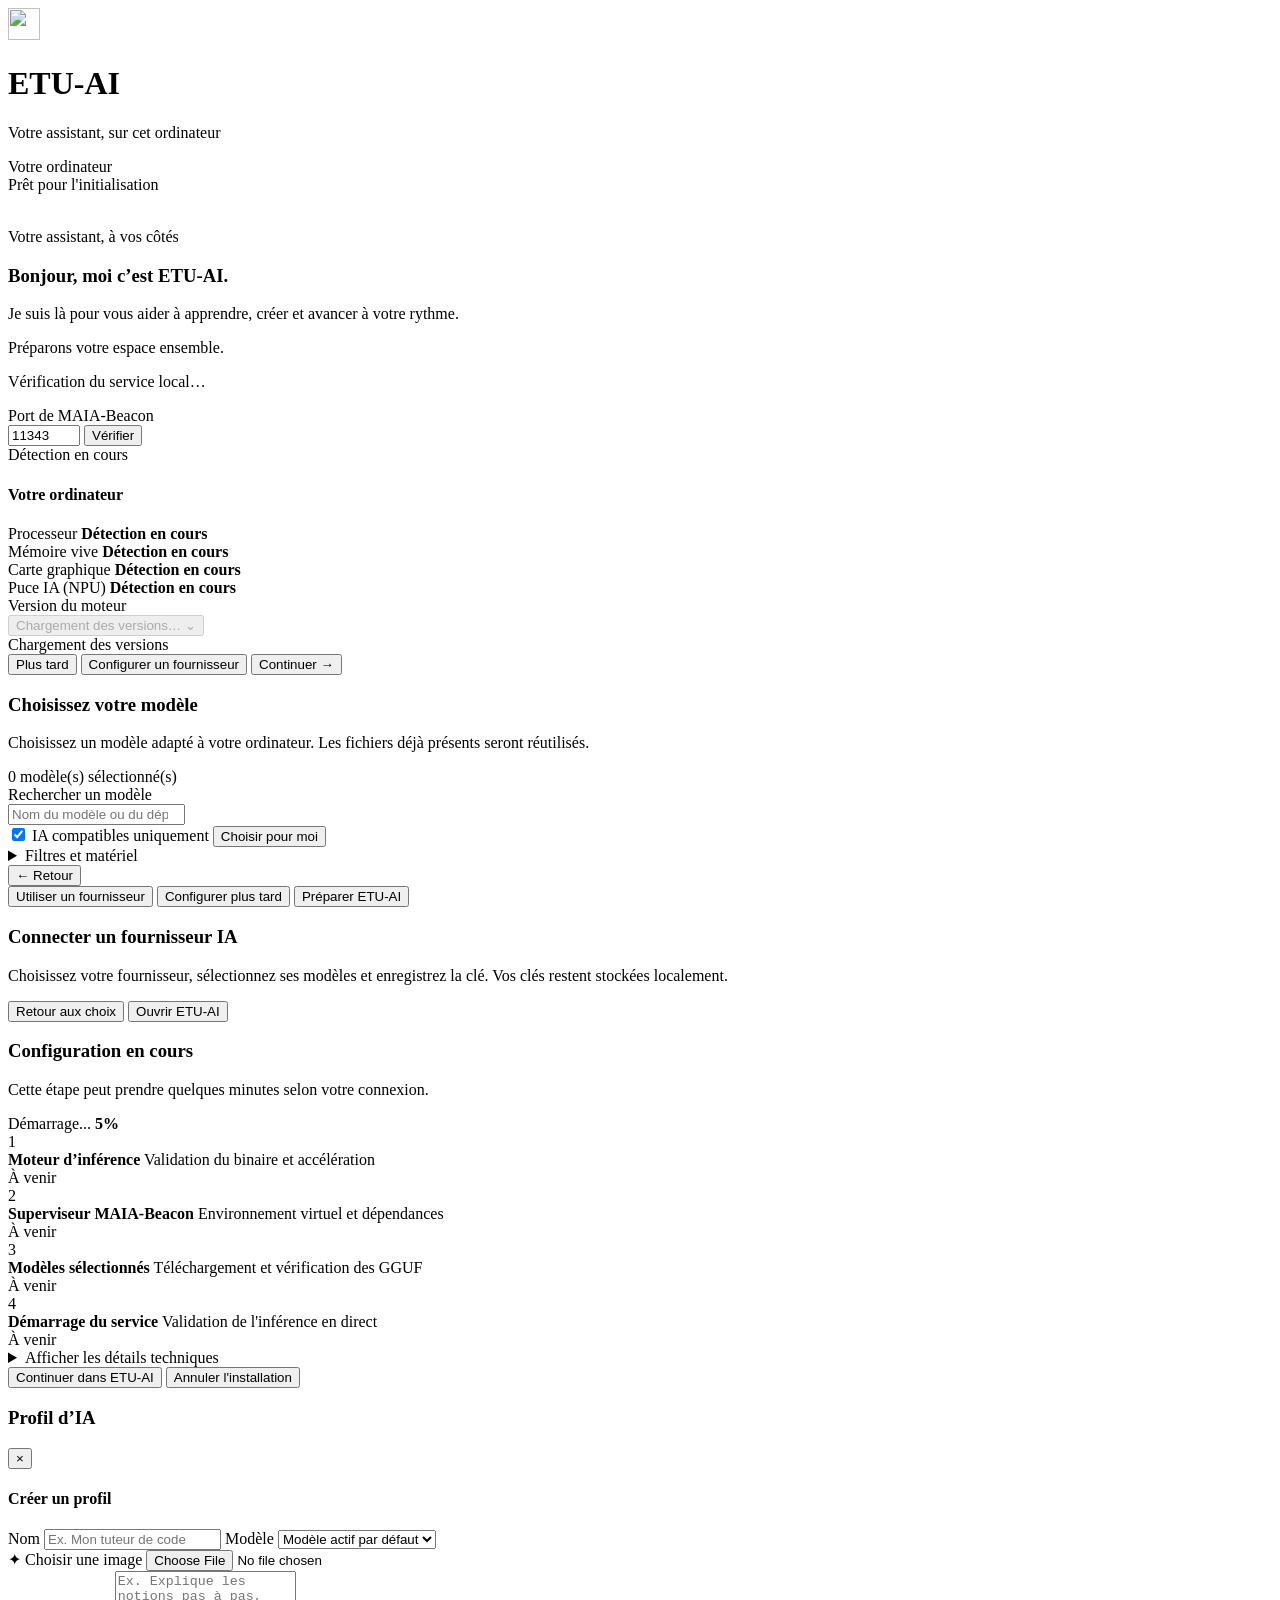
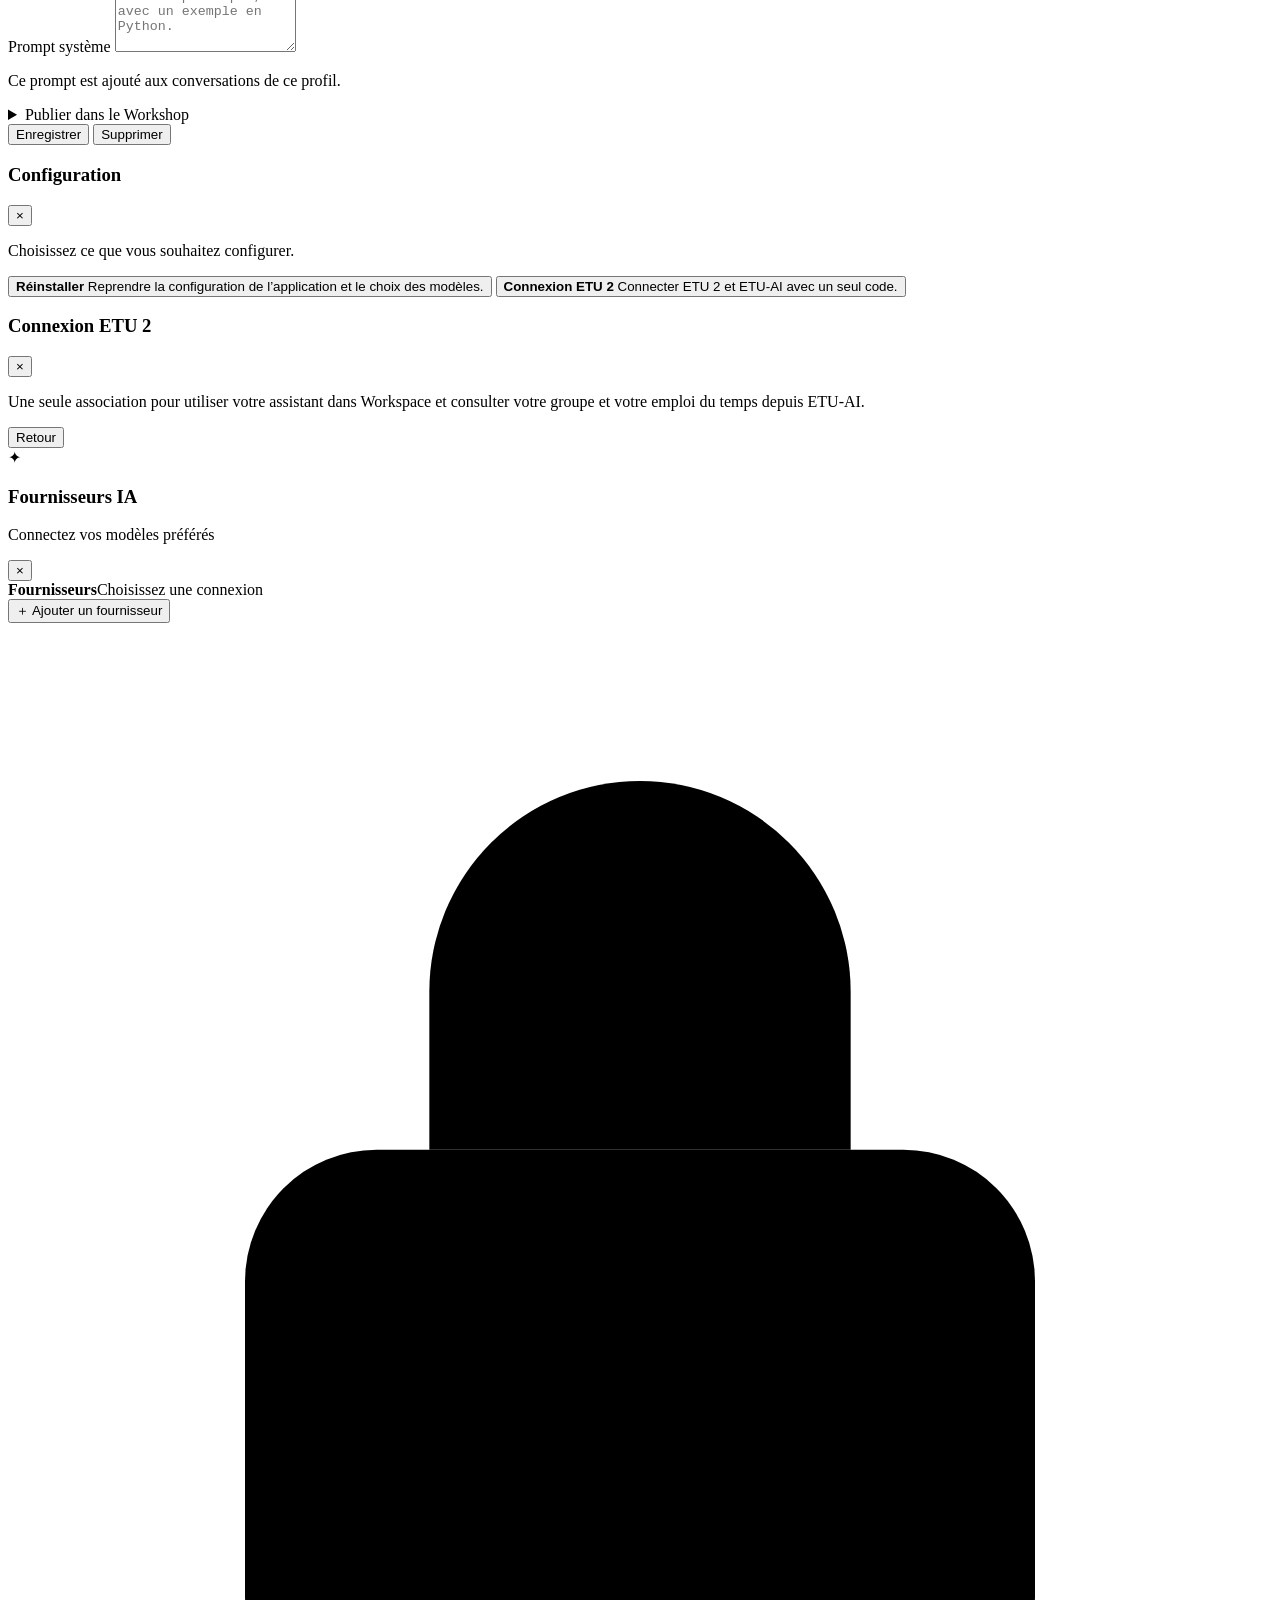
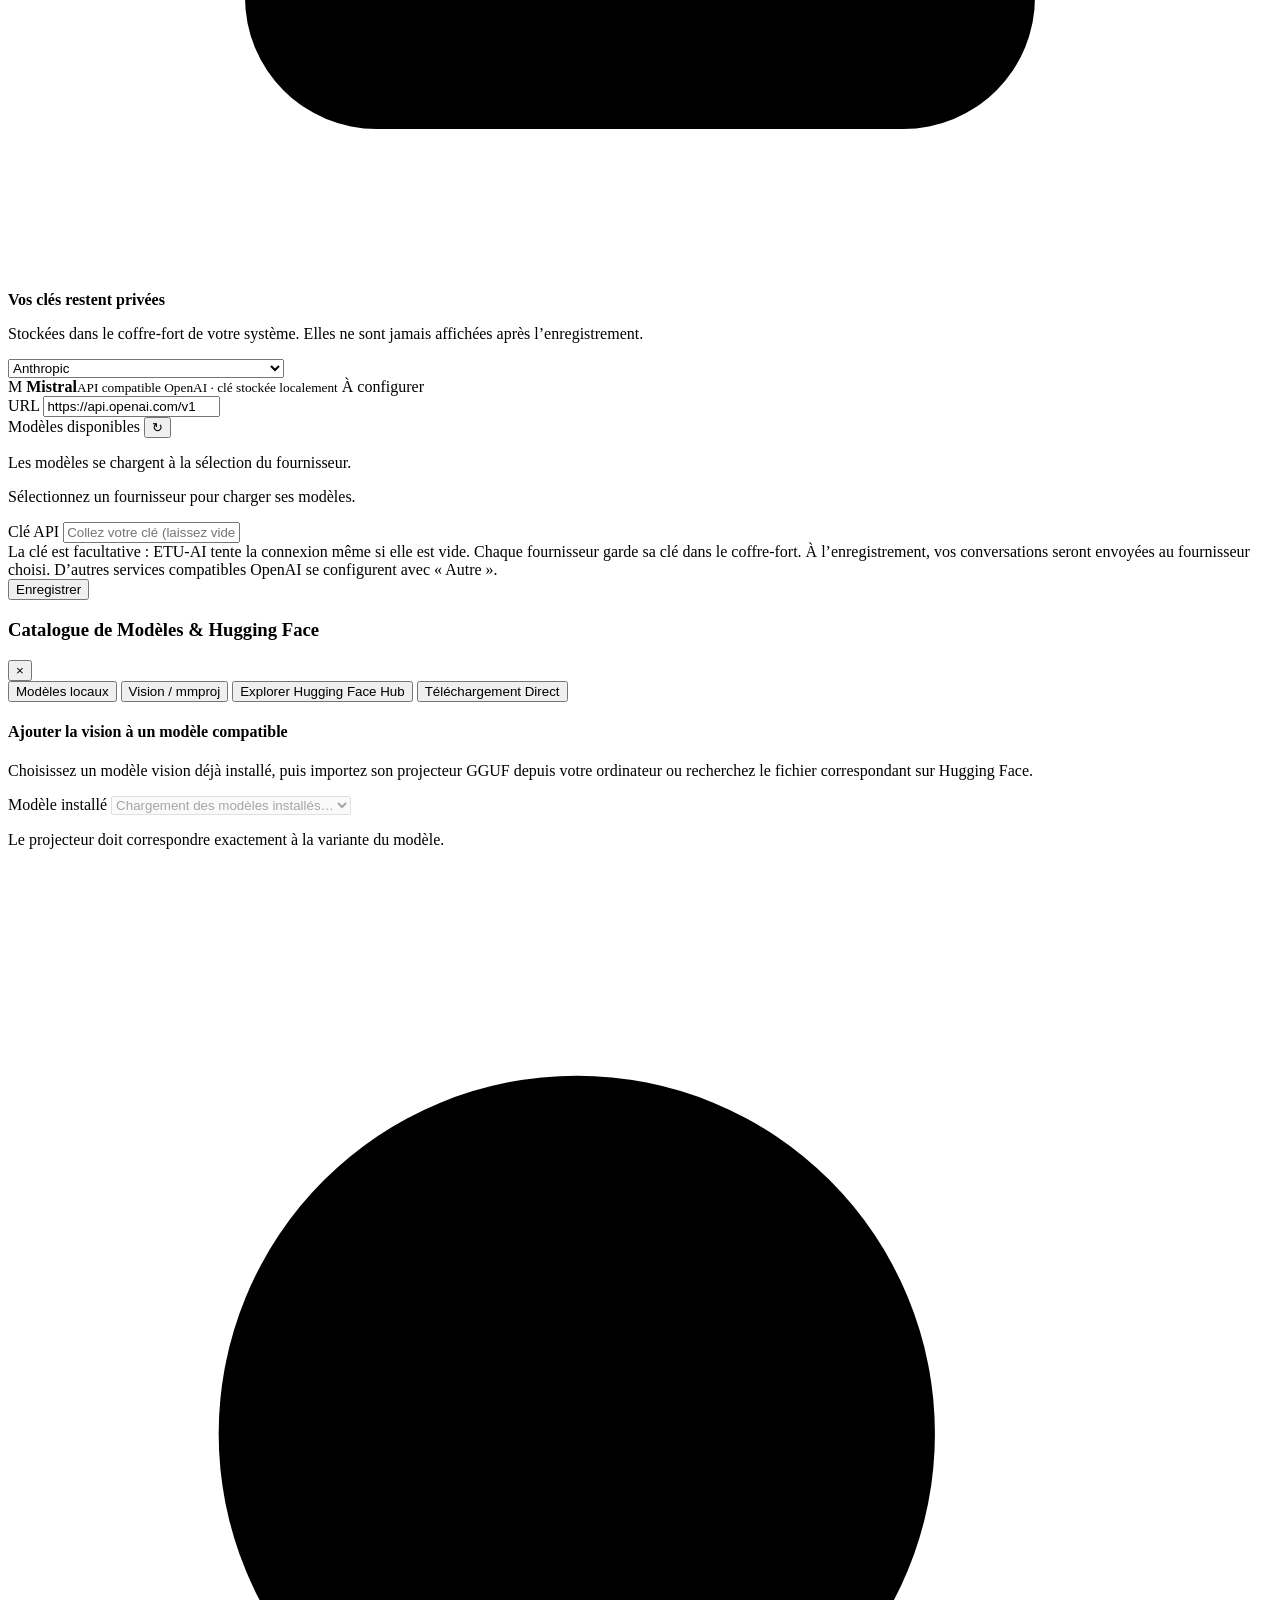
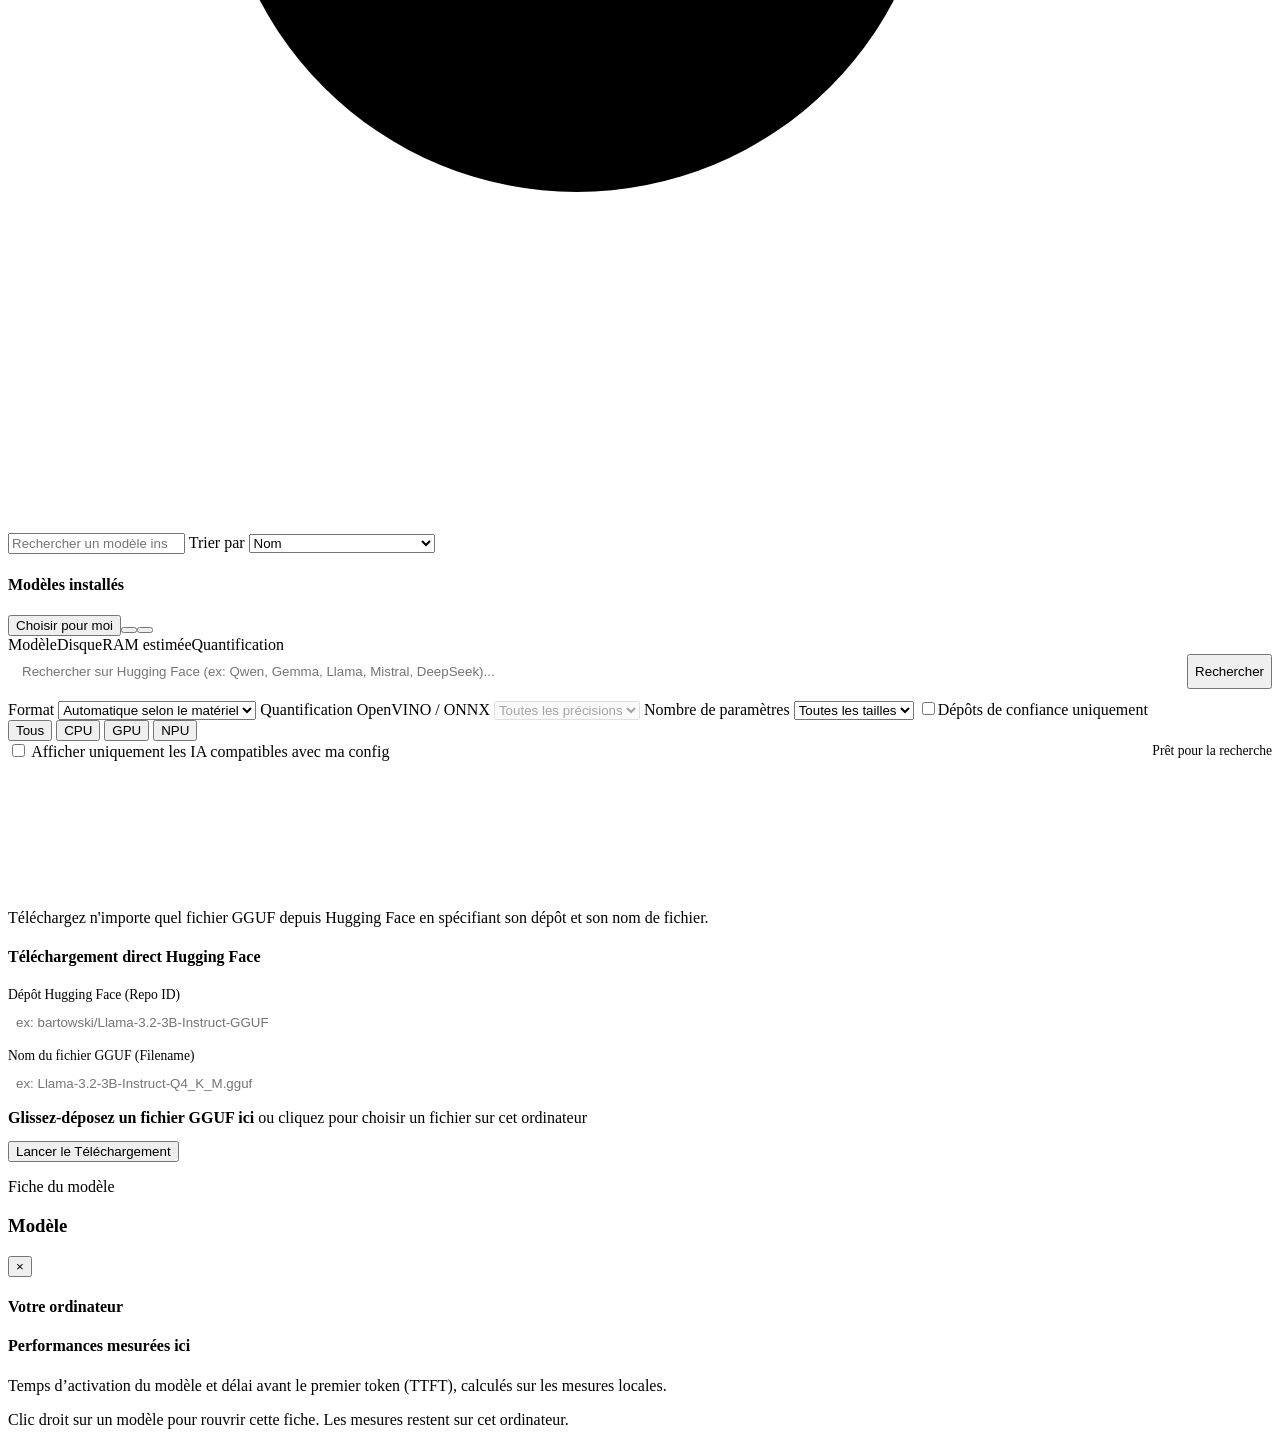
==== commit 619a6170: "Packager Windows hors ligne et signer les MAJ Embarque Python et ses dépendances pour des installati" ====
--- a/ui/index.html
+++ b/ui/index.html
@@ -4,7 +4,7 @@
   <meta charset="UTF-8">
   <meta name="viewport" content="width=device-width, initial-scale=1.0">
   <title>ETU-AI | Assistant Étudiant Autonome</title>
-  <link rel="stylesheet" href="/static/style.css?v=chat-code-tools-4">
+  <link rel="stylesheet" href="/static/style.css?v=maia-provider-color-2">
   <link rel="stylesheet" href="/static/styles/settings.css?v=models-folder-icon-3">
   <link rel="stylesheet" href="/static/styles/components.css?v=server-icons-3">
   <link rel="stylesheet" href="/static/styles/workshop.css?v=workshop-3">
@@ -103,9 +103,21 @@
   <!-- ======================================================================= -->
   <div id="wizard-container" class="wizard-screen active" role="region" aria-label="Installation ETU-AI">
     <div class="wizard-card">
+      <div id="wizard-intro" class="wizard-intro" hidden aria-label="Présentation d’ETU-AI">
+        <div class="wizard-intro-glow" aria-hidden="true"></div>
+        <div class="wizard-intro-scene">
+          <img class="wizard-intro-logo" src="/static/setup-mascot.svg?v=setup-assistant-7" alt="">
+          <div class="wizard-intro-copy">
+            <p>Bonjour, moi c’est</p>
+            <strong>ETU-AI<span>.</span></strong>
+            <p class="wizard-intro-message">Je suis là pour vous accompagner.</p>
+          </div>
+        </div>
+        <button type="button" id="wizard-intro-skip" class="wizard-intro-skip">Passer l’introduction</button>
+      </div>
       <div class="wizard-header">
         <div class="brand">
-          <img class="wizard-brand-logo" src="/static/logo_etu_ai.svg?v=etu-ai-logo-20261126" alt="" width="32" height="32">
+          <img class="wizard-brand-logo" src="/static/setup-mascot.svg?v=setup-assistant-7" alt="" width="32" height="32">
           <div class="brand-text">
             <h1>ETU-AI</h1>
             <p class="wizard-subtitle">Votre assistant, sur cet ordinateur</p>
@@ -121,14 +133,26 @@
       <!-- Étape 1 : Présentation & Matériel -->
       <div id="wizard-step-1" class="wizard-step active">
         <div class="wizard-content">
-          <div class="step-hero">
-            <div class="step-hero-text">
-              <h3>Commençons simplement.</h3>
-              <p class="etu-text">
-                Choisissez un modèle local ou connectez un fournisseur IA. Vous pourrez aussi terminer la configuration plus tard.
-              </p>
-            </div>
-
+          <div class="step-hero wizard-welcome">
+            <div class="wizard-welcome-portrait" aria-hidden="true">
+              <img class="wizard-mascot" src="/static/setup-mascot.svg?v=setup-assistant-7" alt="">
+            </div>
+            <div class="step-hero-text wizard-welcome-copy">
+              <p class="wizard-welcome-kicker">Votre assistant, à vos côtés</p>
+              <h3 class="wizard-welcome-title"><span>Bonjour,</span> <span>moi c’est</span> <span>ETU-AI.</span></h3>
+              <p class="wizard-welcome-intro"><span>Je suis là pour vous aider à apprendre,</span> <span>créer et avancer à votre rythme.</span></p>
+              <p class="wizard-welcome-next">Préparons votre espace ensemble.</p>
+            </div>
+          </div>
+
+          <div class="wizard-port-control">
+            <p class="wizard-beacon-detection" id="wizard-beacon-detection" role="status" aria-live="polite">Vérification du service local…</p>
+            <label for="wizard-beacon-port">Port de MAIA-Beacon</label>
+            <div class="wizard-port-row">
+              <input id="wizard-beacon-port" type="number" min="1" max="65535" step="1" value="11343" required aria-describedby="wizard-beacon-detection">
+              <button id="btn-wizard-probe-port" type="button" class="etu-btn etu-btn-secondary">Vérifier</button>
+              <button id="btn-wizard-use-beacon" type="button" class="etu-btn etu-btn-secondary" hidden>Utiliser ce Beacon</button>
+            </div>
           </div>
 
           <div class="etu-card hw-card hw-card-interactive">
@@ -197,7 +221,7 @@
               <p class="etu-text">Choisissez un modèle adapté à votre ordinateur. Les fichiers déjà présents seront réutilisés.</p>
             </div>
             <div class="model-selection-counter" id="model-selection-counter">
-              <span class="count-badge" id="selected-models-count">1</span> modèle(s) sélectionné(s)
+              <span class="count-badge" id="selected-models-count">0</span> modèle(s) sélectionné(s)
             </div>
           </div>
 
@@ -281,7 +305,7 @@
           <div class="master-orb-container wizard-install-heading">
             <div class="wizard-install-visual" data-state="running" aria-hidden="true">
               <span class="wizard-install-ring"></span>
-              <span class="wizard-install-core">ETU</span>
+              <div class="wizard-install-mascot" id="wizard-install-mascot"></div>
             </div>
             <div class="master-orb-caption">
               <h3 id="install-title">Configuration en cours</h3>
@@ -329,7 +353,7 @@
             <div class="step-item" id="step-item-3">
               <div class="step-circle"><span class="step-icon">4</span></div>
               <div class="step-text">
-                <strong>Démarrage du service (port 11343)</strong>
+                <strong>Démarrage du service</strong>
                 <span>Validation de l'inférence en direct</span>
               </div>
               <span class="step-state">À venir</span>
@@ -340,6 +364,7 @@
             <summary class="terminal-header">Afficher les détails techniques</summary>
             <div class="terminal-body" id="wizard-logs-box">
               <div class="terminal-line">[i] Initialisation du Setup Wizard ETU-AI...</div>
+            </div>
           </details>
         </div>
 
@@ -347,6 +372,7 @@
           <div class="wizard-install-actions">
             <button id="btn-wizard-open-during-install" class="etu-btn etu-btn-secondary" type="button">Continuer dans ETU-AI</button>
             <button id="btn-wizard-cancel-install" class="etu-btn etu-btn-secondary" type="button">Annuler l'installation</button>
+            <button id="btn-wizard-retry-install" class="etu-btn etu-btn-secondary" type="button" hidden>Modifier la configuration</button>
           </div>
           <button id="btn-wizard-finish" class="etu-btn etu-btn-primary btn-large btn-glow-interactive pulse-finish" style="display: none;">
             Accéder à l'interface de discussion &rarr;
@@ -528,6 +554,15 @@
                   <span id="settings-beacon-context-status" class="sr-only" role="status" aria-live="polite"></span>
                 </dd></div>
               </dl>
+              <form id="settings-beacon-port-form" class="settings-beacon-port-form">
+                <label for="settings-beacon-port">Port de MAIA-Beacon</label>
+                <div class="wizard-port-row">
+                  <input id="settings-beacon-port" type="number" min="1" max="65535" step="1" required aria-describedby="settings-beacon-port-status">
+                  <button type="submit" class="etu-btn etu-btn-secondary">Enregistrer</button>
+                </div>
+                <p id="settings-beacon-external-info"></p>
+                <p id="settings-beacon-port-status" role="status" aria-live="polite"></p>
+              </form>
               <div class="settings-beacon-controls" role="group" aria-label="Actions MAIA-Beacon">
                 <button id="btn-settings-beacon-toggle" class="etu-btn etu-btn-secondary" type="button"><span data-svg-icon="power" aria-hidden="true"></span><span>Éteindre</span></button>
                 <button id="btn-settings-beacon-sleep" class="etu-btn etu-btn-secondary" type="button"><span data-svg-icon="clock" aria-hidden="true"></span><span>Mettre en veille</span></button>
@@ -607,7 +642,7 @@
                   <img src="/static/logo_etu_ai.svg?v=etu-ai-logo-20261126" alt="">
                   <span id="settings-app-update-icon" class="settings-update-check" data-svg-icon="download"></span>
                 </span>
-                <div class="settings-update-copy"><strong id="settings-app-update-title">ETU-AI</strong><p id="settings-app-update-status">Vérification des mises à jour de l’application…</p></div>
+                <div class="settings-update-copy"><strong id="settings-app-update-title">ETU-AI</strong><p id="settings-app-update-status">Vérification des mises à jour de l’application…</p><progress id="settings-app-update-progress" max="100" value="0" hidden aria-label="Progression du téléchargement de la mise à jour"></progress></div>
                 <button id="btn-settings-update" class="etu-btn etu-btn-primary" type="button">Rechercher des mises à jour</button>
               </div>
             </section>
@@ -1128,7 +1163,7 @@
   <script src="/static/vendor/echarts-6.1.0.min.js?v=6.1.0"></script>
   <script src="/static/svg-manager.js?v=models-folder-icon-3"></script>
   <script src="/static/components.js?v=settings-library-2"></script>
-  <script src="/static/app.js?v=etu-ai-profile-white-20261126"></script>
+  <script src="/static/app.js?v=maia-provider-color-2"></script>
   <script src="/static/wiki.js?v=10"></script>
   <script src="/static/etu-bridge.js?v=connection-ui-6"></script>
   <script src="/static/etu-remote.js?v=connection-ui-6"></script>
